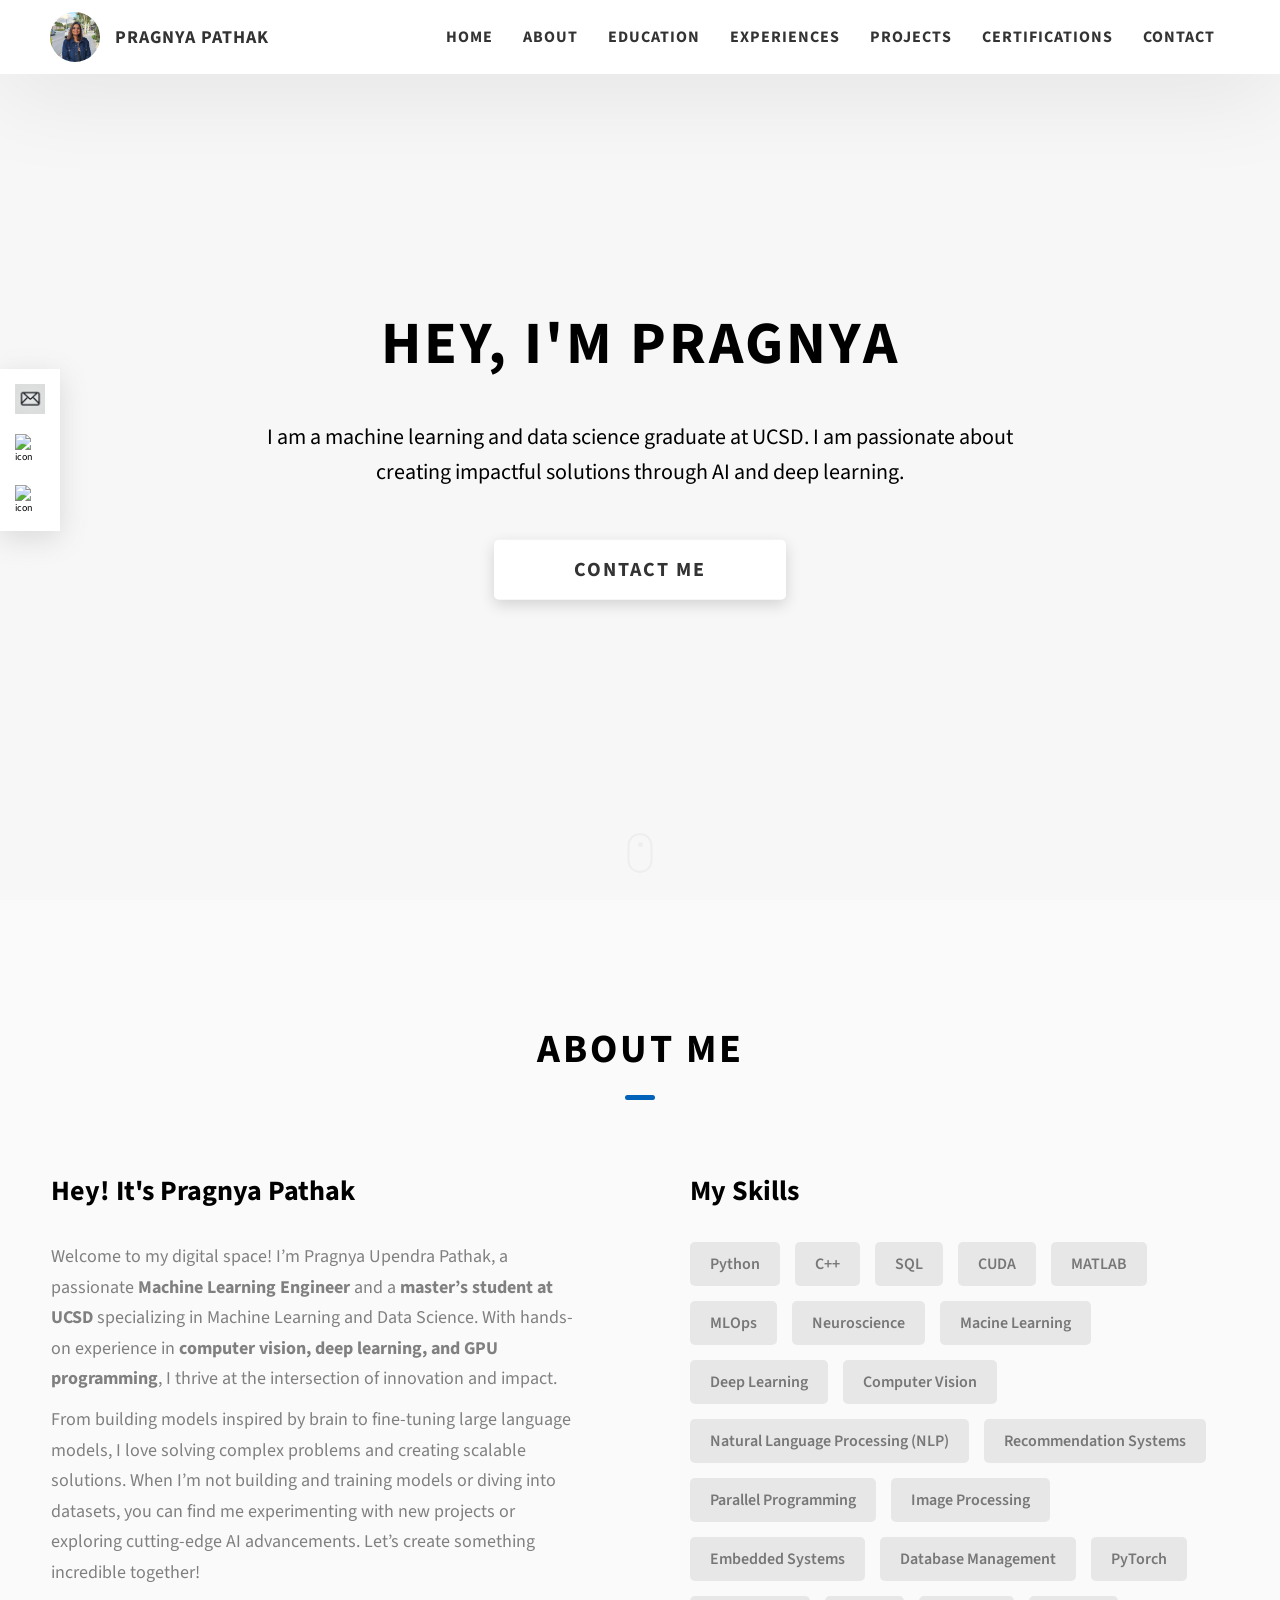
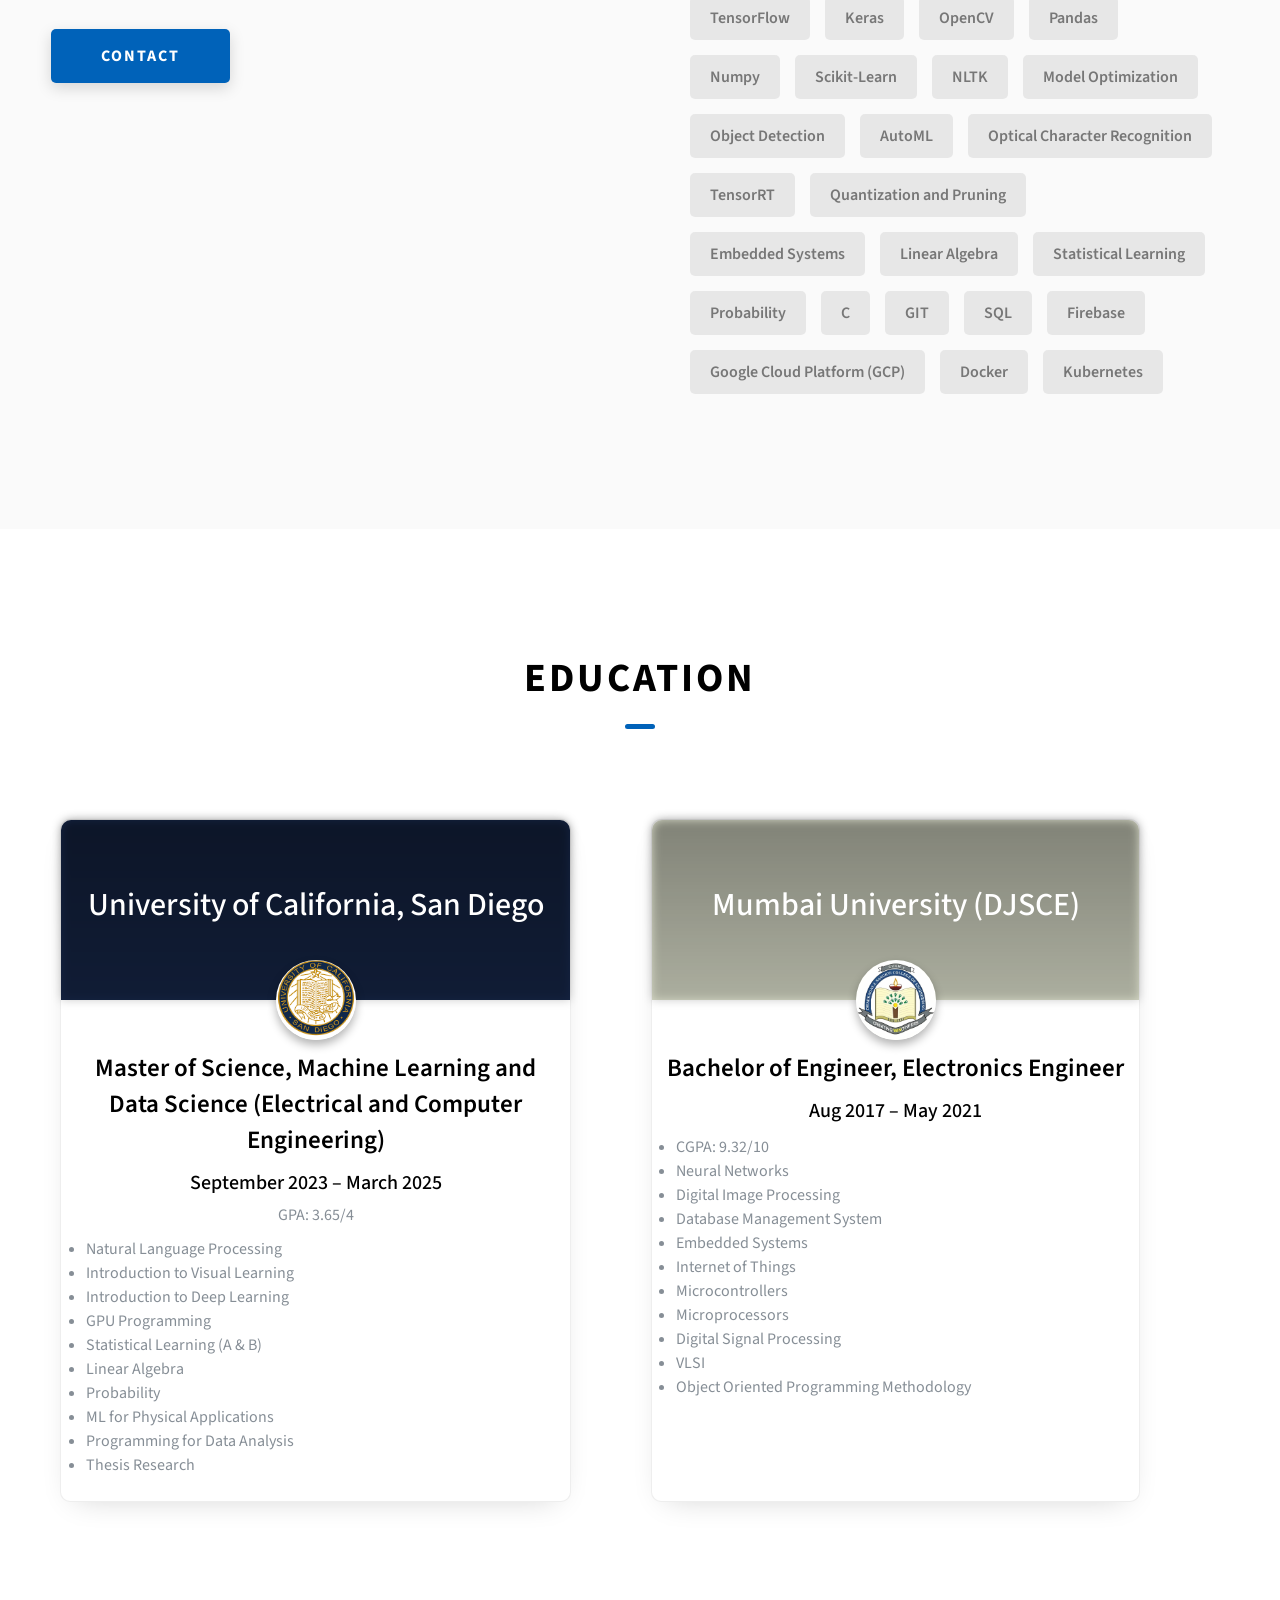
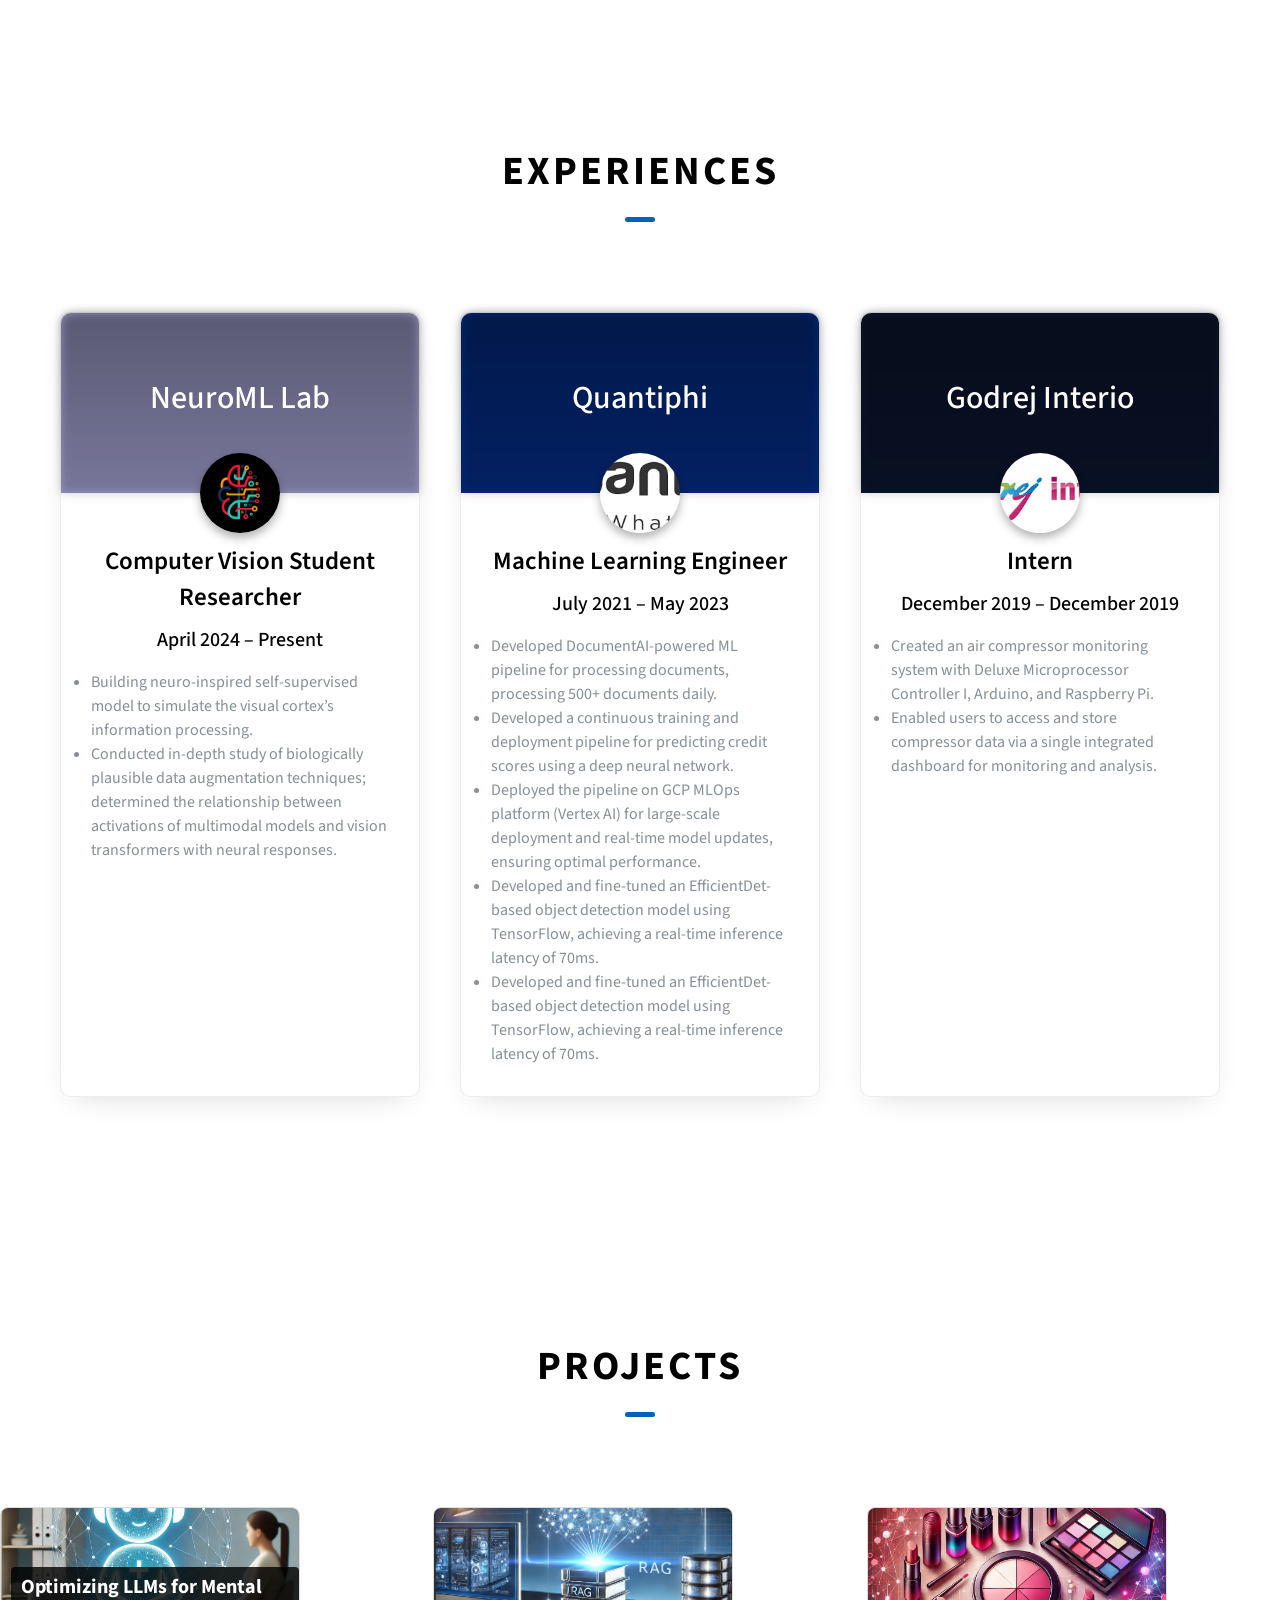
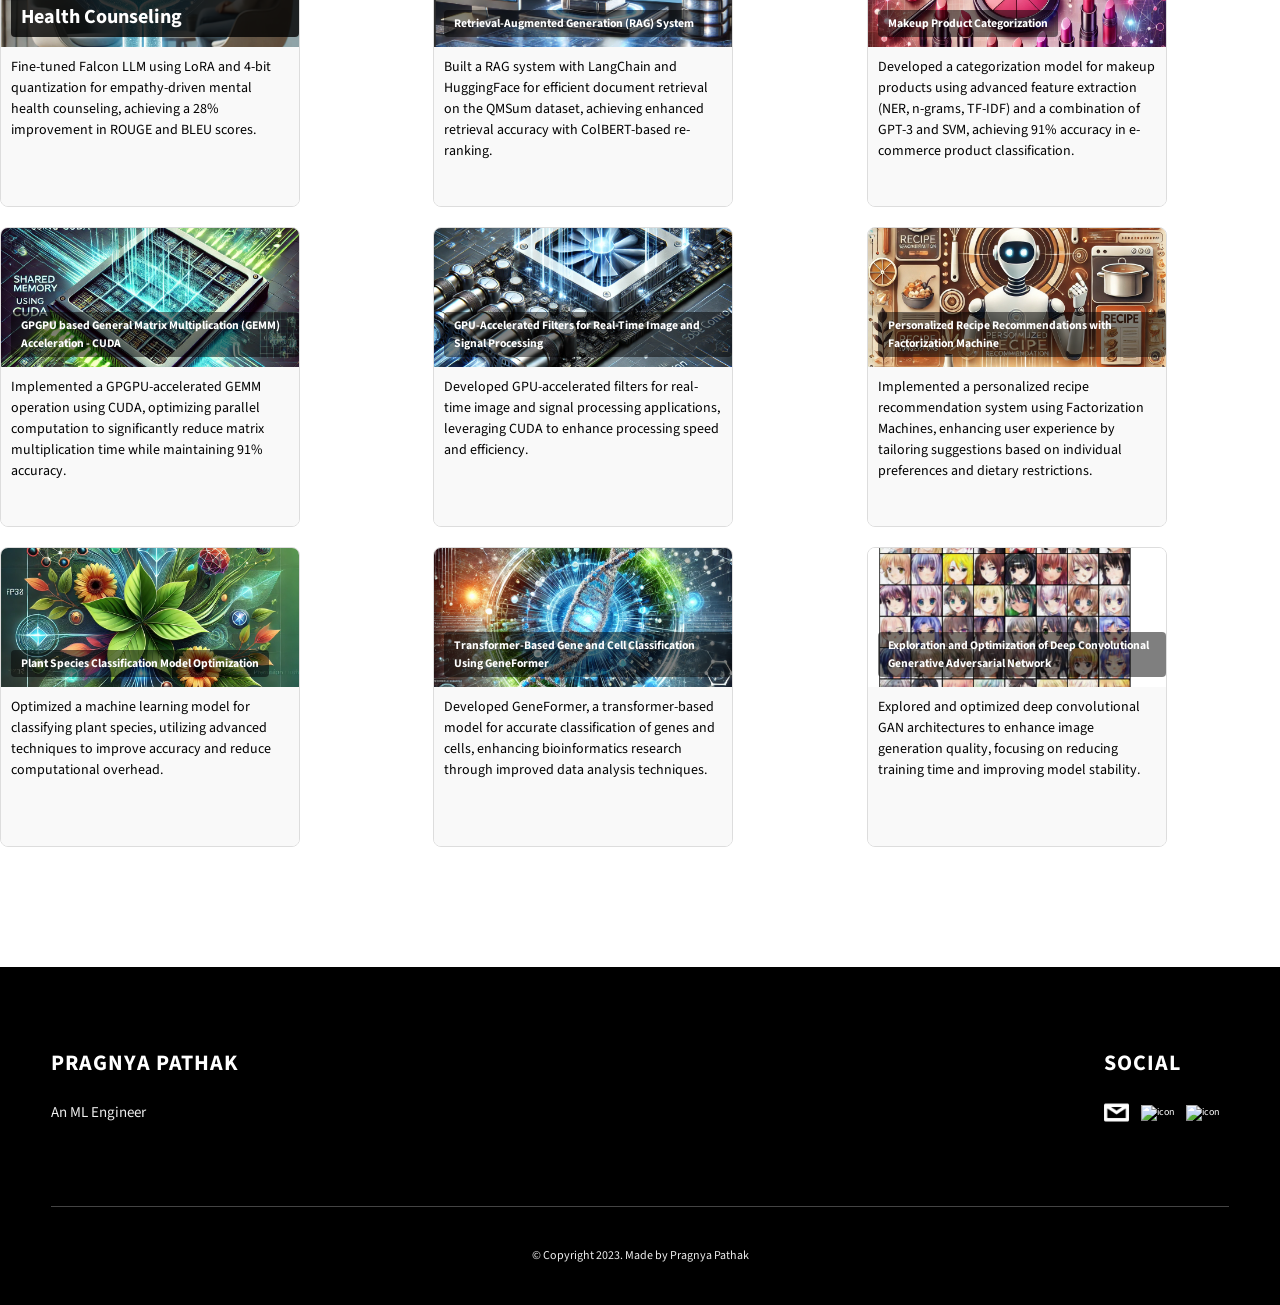
==== index.html @ bf25fbd7 "Update index.html" ====
<!DOCTYPE html>
<html lang="en">
  <head>
    <meta charset="UTF-8" />
    <meta name="viewport" content="width=device-width, initial-scale=1.0" />
    <meta http-equiv="X-UA-Compatible" content="ie=edge" />
    <title>Pragnya</title>
    <meta name="description" content="Pragnya Pathak's Portfolio" />

    <link rel="stylesheet" href="style.css" />

    <link rel="preconnect" href="https://fonts.googleapis.com" />
    <link rel="preconnect" href="https://fonts.gstatic.com" crossorigin />
    <link
      href="https://fonts.googleapis.com/css2?family=Source+Sans+Pro:wght@400;600;700;900&display=swap"
      rel="stylesheet"
    />
    <script src='https://kit.fontawesome.com/a076d05399.js' crossorigin='anonymous'></script>
  </head>
  <body>
    <header class="header">
      <div class="header__content">
        <div class="header__logo-container">
          <div class="header__logo-img-cont">
            <img
              src="./images/pragnya_photo.jpg"
              alt="Pragnya Pathak Logo Image"
              class="header__logo-img"
            />
          </div>
          <span class="header__logo-sub">Pragnya Pathak</span>
        </div>
        <div class="header__main">
          <ul class="header__links">
            <li class="header__link-wrapper">
              <a href="./index.html" class="header__link"> Home </a>
            </li>
            <li class="header__link-wrapper">
              <a href="./index.html#about" class="header__link">About </a>
            </li>
            <li class="header__link-wrapper">
              <a href="./index.html#education" class="header__link">Education </a>
            </li>
            <li class="header__link-wrapper">
              <a href="./index.html#experiences" class="header__link">Experiences </a>
            </li>
            <li class="header__link-wrapper">
              <a href="./index.html#projects" class="header__link">
                Projects
              </a>
            </li>
<!--             <li class="header__link-wrapper">
              <a href="./index.html#blogs" class="header__link">
                Blogs
              </a>
            </li> -->
            <li class="header__link-wrapper">
              <a href="./index.html#certifications" class="header__link">
                Certifications
              </a>
            </li>
            <li class="header__link-wrapper">
              <a href="./index.html#contact" class="header__link"> Contact </a>
            </li>
          </ul>
          <div class="header__main-ham-menu-cont">
            <img
              src="./assets/svg/ham-menu.svg"
              alt="hamburger menu"
              class="header__main-ham-menu"
            />
            <img
              src="./assets/svg/ham-menu-close.svg"
              alt="hamburger menu close"
              class="header__main-ham-menu-close d-none"
            />
          </div>
        </div>
      </div>
      <div class="header__sm-menu">
        <div class="header__sm-menu-content">
          <ul class="header__sm-menu-links">
            <li class="header__sm-menu-link">
              <a href="./index.html"> Home </a>
            </li>

            <li class="header__sm-menu-link">
              <a href="./index.html#about"> About </a>
            </li>

            <li class="header__sm-menu-link">
              <a href="./index.html#education"> Education </a>
            </li>

            <li class="header__sm-menu-link">
              <a href="./index.html#experiences"> Experiences </a>
            </li>

            <li class="header__sm-menu-link">
              <a href="./index.html#projects"> Projects </a>
            </li>

            <li class="header__sm-menu-link">
              <a href="./index.html#certifications"> Certifications </a>
            </li>

            <li class="header__sm-menu-link">
              <a href="./index.html#contact"> Contact </a>
            </li>
          </ul>
        </div>
      </div>
    </header>
    <section class="home-hero">
      <div class="home-hero__content">
        <h1 class="heading-primary">Hey, I'm Pragnya</h1>
        <div class="home-hero__info">
          <p class="text-primary">
            I am a machine learning and data science graduate at UCSD. I am passionate about creating impactful solutions through AI and deep learning.
          </p>
        </div>
        <div class="home-hero__cta">
          <a href="./#contact" class="btn btn--bg">Contact me</a>
        </div>
      </div>
      <div class="home-hero__socials">
        <div class="home-hero__social">
          <a href="mailto:prpathak@ucsd.edu" class="home-hero__social-icon-link" target="_blank">
            <img src="./images/email.png" alt="icon"
              class="home-hero__social-icon"/>
          </a>
        </div>
        <div class="home-hero__social">
          <a href="https://www.linkedin.com/in/PragnyaPathak/" class="home-hero__social-icon-link" target="_blank">
            <img
              src="https://d33wubrfki0l68.cloudfront.net/d8e6e1e636531e28274a1b8b6d947b817f6145bd/d42d3/assets/svg/linkedin-dark.svg"
              alt="icon"
              class="home-hero__social-icon"
            />
          </a>
        </div>
        <div class="home-hero__social">
          <a href="https://github.com/pathak-pragnya" class="home-hero__social-icon-link" target="_blank">
            <img
              src="https://d33wubrfki0l68.cloudfront.net/38469cf88d038b6ba3322c9fcb93a8f7167df4b9/cb0b9/assets/svg/github-dark.svg"
              alt="icon"
              class="home-hero__social-icon"
            />
          </a>
        </div>
        
      </div>
      <div class="home-hero__mouse-scroll-cont">
        <div class="mouse"></div>
      </div>
    </section>
    <section id="about" class="about sec-pad">
      <div class="main-container">
        <h2 class="heading heading-sec heading-sec__mb-med">
          <span class="heading-sec__main">About Me</span>
          <span class="heading-sec__sub">
            
          </span>
        </h2>
        <div class="about__content">
          <div class="about__content-main">
            <h3 class="about__content-title">Hey! It's
                <strong>Pragnya Pathak</strong></h3>
            <div class="about__content-details">
              <p class="about__content-details-para">
                Welcome to my digital space! I’m Pragnya Upendra Pathak, a passionate <strong> Machine Learning Engineer </strong>and a <strong>master’s student at UCSD</strong> specializing in Machine Learning and Data Science. With hands-on experience in <strong>computer vision, deep learning, and GPU programming</strong>, I thrive at the intersection of innovation and impact.
                </p>
              <p class="about__content-details-para">
                From building models inspired by brain to fine-tuning large language models, I love solving complex problems and creating scalable solutions. When I’m not building and training models or diving into datasets, you can find me experimenting with new projects or exploring cutting-edge AI advancements. Let’s create something incredible together!
              </p>
            </div>
            <a href="mailto:prpathak@ucsd.edu" class="btn btn--med btn--theme dynamicBgClr"
              >Contact</a
            >
          </div>
          <div class="about__content-skills">
            <h3 class="about__content-title">My Skills</h3>
            <div class="skills">
              <div class="skills__skill">Python</div>
              <div class="skills__skill">C++</div>
              <div class="skills__skill">SQL</div>
              <div class="skills__skill">CUDA</div>
              <div class="skills__skill">MATLAB</div>
              <div class="skills__skill">MLOps</div>
              <div class="skills__skill">Neuroscience</div>
              <div class="skills__skill">Macine Learning</div>
              <div class="skills__skill">Deep Learning</div>
              <div class="skills__skill">Computer Vision</div>
              <div class="skills__skill">Natural Language Processing (NLP)</div>
              <div class="skills__skill">Recommendation Systems</div>
              <div class="skills__skill">Parallel Programming</div>
              <div class="skills__skill">Image Processing</div>
              <div class="skills__skill">Embedded Systems</div>
              <div class="skills__skill">Database Management</div>
              <div class="skills__skill">PyTorch</div>
              <div class="skills__skill">TensorFlow</div>
              <div class="skills__skill">Keras</div>
              <div class="skills__skill">OpenCV</div>
              <div class="skills__skill">Pandas</div>
              <div class="skills__skill">Numpy</div>
              <div class="skills__skill">Scikit-Learn</div>
              <div class="skills__skill">NLTK</div>
              <div class="skills__skill">Model Optimization</div>
              <div class="skills__skill">Object Detection</div>
              <div class="skills__skill">AutoML</div>
              <div class="skills__skill">Optical Character Recognition</div>
              <div class="skills__skill">TensorRT</div>
              <div class="skills__skill">Quantization and Pruning</div>
              <div class="skills__skill">Embedded Systems</div>
              <div class="skills__skill">Linear Algebra</div>
              <div class="skills__skill">Statistical Learning</div>
              <div class="skills__skill">Probability</div>
              <div class="skills__skill">C</div>
              <div class="skills__skill">GIT</div>
              <div class="skills__skill">SQL</div>
              <div class="skills__skill">Firebase</div>
              <div class="skills__skill">Google Cloud Platform (GCP)</div>
              <div class="skills__skill">Docker</div>
              <div class="skills__skill">Kubernetes</div>
            </div>
          </div>
        </div>
      </div>
    </section>


    <section id="education" class="projects sec-pad">
      <h2 class="heading heading-sec heading-sec__mb-bg">
        <span class="heading-sec__main">Education</span>
      </h2>
      <div class="education-cards-div">
        <div class="experience-card">
          <div class="experience-banner" style="background: rgb(21, 36, 67);">
            <div class="experience-blurred_div">

            </div>
            <div class="experience-div-company">
              <h5 class="experience-text-company">University of California, San Diego</h5>
            </div>
            <img crossorigin="anonymous" class="experience-roundedimg" src="./images/ucsd_logo.png" alt="UCSD">
          </div>
          <div class="experience-text-details">
            <h5 class="experience-text-role">Master of Science, Machine Learning and Data Science (Electrical and Computer Engineering)</h5>
            <h5 class="experience-text-date">September 2023 – March 2025</h5>
            <p class="subTitle experience-text-desc">GPA: 3.65/4</p>
            <ul style="margin: 2%;" style="list-style-type: disc;">
              <li style="list-style-type: disc;" class="subTitle">Natural Language Processing</li>
              <li style="list-style-type: disc;" class="subTitle">Introduction to Visual Learning</li>
              <li style="list-style-type: disc;" class="subTitle">Introduction to Deep Learning</li>
              <li style="list-style-type: disc;" class="subTitle">GPU Programming</li>
              <li style="list-style-type: disc;" class="subTitle">Statistical Learning (A & B)</li>
              <li style="list-style-type: disc;" class="subTitle">Linear Algebra</li>
              <li style="list-style-type: disc;" class="subTitle">Probability</li>
              <li style="list-style-type: disc;" class="subTitle">ML for Physical Applications</li>
              <li style="list-style-type: disc;" class="subTitle">Programming for Data Analysis</li>
              <li style="list-style-type: disc;" class="subTitle">Thesis Research</li>
            </ul>
          </div>
        </div>

        <div class="experience-card">
          <div class="experience-banner" style="background: rgb(215, 218, 199);">
            <div class="experience-blurred_div">

            </div>
            <div class="experience-div-company">
              <h5 class="experience-text-company">Mumbai University (DJSCE)</h5>
            </div>
            <img crossorigin="anonymous" class="experience-roundedimg" src="./images/DJSCE_Logo.png" alt="mu">
          </div>
          <div class="experience-text-details">
            <h5 class="experience-text-role">Bachelor of Engineer, Electronics Engineer</h5>
            <h5 class="experience-text-date">Aug 2017 – May 2021</h5>
            <p class="subTitle experience-text-desc"></p>
            <ul style="margin: 2%;" style="list-style-type: disc;">
              <li style="list-style-type: disc;" class="subTitle">CGPA: 9.32/10</li>
               <li style="list-style-type: disc;" class="subTitle">Neural Networks</li>
               <li style="list-style-type: disc;" class="subTitle">Digital Image Processing</li>
               <li style="list-style-type: disc;" class="subTitle">Database Management System</li>
               <li style="list-style-type: disc;" class="subTitle">Embedded Systems</li>
               <li style="list-style-type: disc;" class="subTitle">Internet of Things</li>
               <li style="list-style-type: disc;" class="subTitle">Microcontrollers</li>
               <li style="list-style-type: disc;" class="subTitle">Microprocessors</li>
               <li style="list-style-type: disc;" class="subTitle">Digital Signal Processing</li>
               <li style="list-style-type: disc;" class="subTitle">VLSI</li>
               <li style="list-style-type: disc;" class="subTitle">Object Oriented Programming Methodology</li>
            </ul>
          </div>
        </div>
      </div>
    </section>

    <section id="experiences" class="projects sec-pad">
      <h2 class="heading heading-sec heading-sec__mb-bg">
        <span class="heading-sec__main">Experiences</span>
      </h2>
      <div class="experience-cards-div">

        <div class="experience-card">
          <div class="experience-banner" style="background: rgb(150, 149, 193);">
            <div class="experience-blurred_div">

            </div>
            <div class="experience-div-company">
              <h5 class="experience-text-company">NeuroML Lab</h5>
            </div>
            <img crossorigin="anonymous" class="experience-roundedimg" src="./images/neurml_lab.png" alt="NeuroML Lab">
          </div>
          <div class="experience-text-details">
            <h5 class="experience-text-role">Computer Vision Student Researcher</h5>
            <h5 class="experience-text-date">April 2024 – Present</h5>
            <p class="subTitle experience-text-desc"></p>
            <ul style="margin: 1.5rem;">
              <li style="list-style-type: disc;" class="subTitle">Building neuro-inspired self-supervised model to simulate the visual cortex’s information processing.</li>
              <li style="list-style-type: disc;" class="subTitle">Conducted in-depth study of biologically plausible data augmentation techniques; determined the relationship between
activations of multimodal models and vision transformers with neural responses.</li>
            </ul>
          </div>
        </div>


        <div class="experience-card">
          <div class="experience-banner" style="background: rgb(4, 41, 124);">
            <div class="experience-blurred_div">

            </div>
            <div class="experience-div-company">
              <h5 class="experience-text-company">Quantiphi</h5>
            </div>
            <img crossorigin="anonymous" class="experience-roundedimg" src="./images/quantiphi_logo.png" alt="Quantiphi">
          </div>
          <div class="experience-text-details">
            <h5 class="experience-text-role">Machine Learning Engineer</h5>
            <h5 class="experience-text-date">July 2021 – May 2023</h5>
            <p class="subTitle experience-text-desc"></p>
            <ul style="margin: 1.5rem;">
              <li style="list-style-type: disc;" class="subTitle">Developed DocumentAI-powered ML pipeline for processing documents, processing 500+ documents daily.</li>
              <li style="list-style-type: disc;" class="subTitle">Developed a continuous training and deployment pipeline for predicting credit scores using a deep neural network.</li>
              <li style="list-style-type: disc;" class="subTitle">Deployed the pipeline on GCP MLOps platform (Vertex AI) for large-scale deployment and real-time model updates, ensuring optimal performance.</li>
              <li style="list-style-type: disc;" class="subTitle">Developed and fine-tuned an EfficientDet-based object detection model using TensorFlow, achieving a real-time inference latency of 70ms.</li>
              <li style="list-style-type: disc;" class="subTitle">Developed and fine-tuned an EfficientDet-based object detection model using TensorFlow, achieving a real-time inference latency of 70ms.</li>
            </ul>
          </div>
        </div>
        
        <div class="experience-card">
          <div class="experience-banner" style="background: rgb(11, 21, 45);">
            <div class="experience-blurred_div"></div>
            <div class="experience-div-company">
              <h5 class="experience-text-company">Godrej Interio</h5>
            </div>
            <img crossorigin="anonymous" class="experience-roundedimg" src="./images/godrej_interio_logo.jpeg" alt="Godrej Interio">
          </div>
          <div class="experience-text-details">
            <h5 class="experience-text-role">Intern</h5>
            <h5 class="experience-text-date">December 2019 – December 2019</h5>
            <p class="subTitle experience-text-desc"></p>
            <ul style="margin: 1.5rem;">
              <li style="list-style-type: disc;" class="subTitle">
                Created an air compressor monitoring system with Deluxe Microprocessor Controller I, Arduino, and Raspberry Pi.  
              </li>
              <li style="list-style-type: disc;" class="subTitle">
                Enabled users to access and store compressor data via a single integrated dashboard for monitoring and analysis.  
              </li>
            </ul>
          </div>
        </div>

      </div>
    </section>

<section id="projects" class="projects sec-pad">
  <h2 class="heading heading-sec heading-sec__mb-bg">
    <span class="heading-sec__main">Projects</span>
  </h2>
  <div class="project-cards-container" style="display: grid; grid-template-columns: repeat(3, 1fr); gap: 20px;">
    
    <!-- Project 1 -->
    <div class="project-card-container" style="perspective: 1000px; width: 300px;">
      <div class="project-card" style="height: 300px; transform-style: preserve-3d; transition: transform 0.6s; position: relative;">
        <!-- Front Side -->
        <div class="project-card-front" style="position: absolute; width: 100%; height: 100%; backface-visibility: hidden; display: flex; flex-direction: column; border: 1px solid #ddd; border-radius: 8px; overflow: hidden;">
          <div class="project-banner" style="position: relative; flex: 1; background: url('./images/projects/mental-health-llm.webp') no-repeat center center/cover;">
            <h3 style="position: absolute; bottom: 10px; left: 10px; color: white; background: rgba(0, 0, 0, 0.8); padding: 5px 10px; border-radius: 4px; font-size: 20px;">
              Optimizing LLMs for Mental Health Counseling
            </h3>
          </div>
          <div class="project-details" style="padding: 10px; flex: 1; background: #f9f9f9; font-size: 14px;">
            <p>Fine-tuned Falcon LLM using LoRA and 4-bit quantization for empathy-driven mental health counseling, achieving a 28% improvement in ROUGE and BLEU scores.</p>
          </div>
        </div>
        <!-- Back Side -->
        <div class="project-card-back" style="position: absolute; width: 100%; height: 100%; backface-visibility: hidden; display: flex; flex-direction: column; border: 1px solid #ddd; border-radius: 8px; background: #f9f9f9; transform: rotateY(180deg); padding: 10px;">
          <h4 style="font-size: 16px; margin-bottom: 10px;">Skills:</h4>
          <div style="display: flex; flex-wrap: wrap; gap: 10px;">
            <span style="background: #e0e0e0; padding: 10px 15px; border-radius: 5px; font-size: 12px;">Python</span>
            <span style="background: #e0e0e0; padding: 10px 15px; border-radius: 5px; font-size: 12px;">Large Language Models</span>
            <span style="background: #e0e0e0; padding: 10px 15px; border-radius: 5px; font-size: 12px;">HuggingFace Transformers</span>
            <span style="background: #e0e0e0; padding: 10px 15px; border-radius: 5px; font-size: 12px;">LoRA</span>
            <span style="background: #e0e0e0; padding: 10px 15px; border-radius: 5px; font-size: 12px;">Quantization</span>
            <span style="background: #e0e0e0; padding: 10px 15px; border-radius: 5px; font-size: 12px;">Prompt Engineering</span>
            <span style="background: #e0e0e0; padding: 10px 15px; border-radius: 5px; font-size: 12px;">ROUGE</span>
            <span style="background: #e0e0e0; padding: 10px 15px; border-radius: 5px; font-size: 12px;">BLEU</span>
            <span style="background: #e0e0e0; padding: 10px 15px; border-radius: 5px; font-size: 12px;">PyTorch</span>
          </div>
        </div>
      </div>
    </div>
    
    <!-- Project 2 -->
    <div class="project-card-container" style="perspective: 1000px; width: 300px;">
      <div class="project-card" style="height: 300px; transform-style: preserve-3d; transition: transform 0.6s; position: relative;">
        <!-- Front Side -->
        <div class="project-card-front" style="position: absolute; width: 100%; height: 100%; backface-visibility: hidden; display: flex; flex-direction: column; border: 1px solid #ddd; border-radius: 8px; overflow: hidden;">
          <div class="project-banner" style="position: relative; flex: 1; background: url('./images/projects/rag.png') no-repeat center center/cover;">
            <h3 style="position: absolute; bottom: 10px; left: 10px; color: white; background: rgba(0, 0, 0, 0.5); padding: 5px 10px; border-radius: 4px;">
              Retrieval-Augmented Generation (RAG) System
            </h3>
          </div>
          <div class="project-details" style="padding: 10px; flex: 1; background: #f9f9f9; font-size: 14px;">
            <p>Built a RAG system with LangChain and HuggingFace for efficient document retrieval on the QMSum dataset, achieving enhanced retrieval accuracy with ColBERT-based re-ranking.</p>
          </div>
        </div>
        <!-- Back Side -->
        <div class="project-card-back" style="position: absolute; width: 100%; height: 100%; backface-visibility: hidden; display: flex; flex-direction: column; border: 1px solid #ddd; border-radius: 8px; background: #f9f9f9; transform: rotateY(180deg); padding: 10px;">
          <h4 style="font-size: 16px; margin-bottom: 10px;">Skills:</h4>
          <div style="display: flex; flex-wrap: wrap; gap: 10px;">
            <span style="background: #e0e0e0; padding: 10px 15px; border-radius: 5px; font-size: 12px;">Python</span>
            <span style="background: #e0e0e0; padding: 10px 15px; border-radius: 5px; font-size: 12px;">LangChain</span>
            <span style="background: #e0e0e0; padding: 10px 15px; border-radius: 5px; font-size: 12px;">HuggingFace Transformers</span>
            <span style="background: #e0e0e0; padding: 10px 15px; border-radius: 5px; font-size: 12px;">ColBERT</span>
            <span style="background: #e0e0e0; padding: 10px 15px; border-radius: 5px; font-size: 12px;">Document Retrieval</span>
            <span style="background: #e0e0e0; padding: 10px 15px; border-radius: 5px; font-size: 12px;">Re-ranking</span>
          </div>
        </div>
      </div>
    </div>
    
    <!-- Project 3 -->
    <div class="project-card-container" style="perspective: 1000px; width: 300px;">
      <div class="project-card" style="height: 300px; transform-style: preserve-3d; transition: transform 0.6s; position: relative;">
        <!-- Front Side -->
        <div class="project-card-front" style="position: absolute; width: 100%; height: 100%; backface-visibility: hidden; display: flex; flex-direction: column; border: 1px solid #ddd; border-radius: 8px; overflow: hidden;">
          <div class="project-banner" style="position: relative; flex: 1; background: url('./images/projects/makeup.png') no-repeat center center/cover;">
            <h3 style="position: absolute; bottom: 10px; left: 10px; color: white; background: rgba(0, 0, 0, 0.5); padding: 5px 10px; border-radius: 4px;">
              Makeup Product Categorization
            </h3>
          </div>
          <div class="project-details" style="padding: 10px; flex: 1; background: #f9f9f9; font-size: 14px;">
            <p>Developed a categorization model for makeup products using advanced feature extraction (NER, n-grams, TF-IDF) and a combination of GPT-3 and SVM, achieving 91% accuracy in e-commerce product classification.</p>
          </div>
        </div>
        <!-- Back Side -->
        <div class="project-card-back" style="position: absolute; width: 100%; height: 100%; backface-visibility: hidden; display: flex; flex-direction: column; border: 1px solid #ddd; border-radius: 8px; background: #f9f9f9; transform: rotateY(180deg); padding: 10px;">
          <h4 style="font-size: 16px; margin-bottom: 10px;">Skills:</h4>
          <div style="display: flex; flex-wrap: wrap; gap: 10px;">
            <span style="background: #e0e0e0; padding: 10px 15px; border-radius: 5px; font-size: 12px;">Python</span>
            <span style="background: #e0e0e0; padding: 10px 15px; border-radius: 5px; font-size: 12px;">NER</span>
            <span style="background: #e0e0e0; padding: 10px 15px; border-radius: 5px; font-size: 12px;">n-grams</span>
            <span style="background: #e0e0e0; padding: 10px 15px; border-radius: 5px; font-size: 12px;">TF-IDF</span>
            <span style="background: #e0e0e0; padding: 10px 15px; border-radius: 5px; font-size: 12px;">GPT-3</span>
            <span style="background: #e0e0e0; padding: 10px 15px; border-radius: 5px; font-size: 12px;">SVM</span>
            <span style="background: #e0e0e0; padding: 10px 15px; border-radius: 5px; font-size: 12px;">E-commerce</span>
          </div>
        </div>
      </div>
    </div>
    
    <!-- Project 4 -->
    <div class="project-card-container" style="perspective: 1000px; width: 300px;">
      <div class="project-card" style="height: 300px; transform-style: preserve-3d; transition: transform 0.6s; position: relative;">
        <!-- Front Side -->
        <div class="project-card-front" style="position: absolute; width: 100%; height: 100%; backface-visibility: hidden; display: flex; flex-direction: column; border: 1px solid #ddd; border-radius: 8px; overflow: hidden;">
          <div class="project-banner" style="position: relative; flex: 1; background: url('./images/projects/gemm.png') no-repeat center center/cover;">
            <h3 style="position: absolute; bottom: 10px; left: 10px; color: white; background: rgba(0, 0, 0, 0.5); padding: 5px 10px; border-radius: 4px;">
              GPGPU based General Matrix Multiplication (GEMM) Acceleration - CUDA
            </h3>
          </div>
          <div class="project-details" style="padding: 10px; flex: 1; background: #f9f9f9; font-size: 14px;">
            <p>Implemented a GPGPU-accelerated GEMM operation using CUDA, optimizing parallel computation to significantly reduce matrix multiplication time while maintaining 91% accuracy.</p>
          </div>
        </div>
        <!-- Back Side -->
        <div class="project-card-back" style="position: absolute; width: 100%; height: 100%; backface-visibility: hidden; display: flex; flex-direction: column; border: 1px solid #ddd; border-radius: 8px; background: #f9f9f9; transform: rotateY(180deg); padding: 10px;">
          <h4 style="font-size: 16px; margin-bottom: 10px;">Skills:</h4>
          <div style="display: flex; flex-wrap: wrap; gap: 10px;">
            <span style="background: #e0e0e0; padding: 10px 15px; border-radius: 5px; font-size: 12px;">CUDA</span>
            <span style="background: #e0e0e0; padding: 10px 15px; border-radius: 5px; font-size: 12px;">GPGPU</span>
            <span style="background: #e0e0e0; padding: 10px 15px; border-radius: 5px; font-size: 12px;">C++</span>
            <span style="background: #e0e0e0; padding: 10px 15px; border-radius: 5px; font-size: 12px;">Matrix Multiplication</span>
            <span style="background: #e0e0e0; padding: 10px 15px; border-radius: 5px; font-size: 12px;">Parallel Computing</span>
            <span style="background: #e0e0e0; padding: 10px 15px; border-radius: 5px; font-size: 12px;">Optimization</span>
          </div>
        </div>
      </div>
    </div>
    
    <!-- Project 5 -->
    <div class="project-card-container" style="perspective: 1000px; width: 300px;">
      <div class="project-card" style="height: 300px; transform-style: preserve-3d; transition: transform 0.6s; position: relative;">
        <!-- Front Side -->
        <div class="project-card-front" style="position: absolute; width: 100%; height: 100%; backface-visibility: hidden; display: flex; flex-direction: column; border: 1px solid #ddd; border-radius: 8px; overflow: hidden;">
          <div class="project-banner" style="position: relative; flex: 1; background: url('./images/projects/ip.png') no-repeat center center/cover;">
            <h3 style="position: absolute; bottom: 10px; left: 10px; color: white; background: rgba(0, 0, 0, 0.5); padding: 5px 10px; border-radius: 4px;">
              GPU-Accelerated Filters for Real-Time Image and Signal Processing
            </h3>
          </div>
          <div class="project-details" style="padding: 10px; flex: 1; background: #f9f9f9; font-size: 14px;">
            <p>Developed GPU-accelerated filters for real-time image and signal processing applications, leveraging CUDA to enhance processing speed and efficiency.</p>
          </div>
        </div>
        <!-- Back Side -->
        <div class="project-card-back" style="position: absolute; width: 100%; height: 100%; backface-visibility: hidden; display: flex; flex-direction: column; border: 1px solid #ddd; border-radius: 8px; background: #f9f9f9; transform: rotateY(180deg); padding: 10px;">
          <h4 style="font-size: 16px; margin-bottom: 10px;">Skills:</h4>
          <div style="display: flex; flex-wrap: wrap; gap: 10px;">
            <span style="background: #e0e0e0; padding: 10px 15px; border-radius: 5px; font-size: 12px;">GPU Programming</span>
            <span style="background: #e0e0e0; padding: 10px 15px; border-radius: 5px; font-size: 12px;">CUDA</span>
            <span style="background: #e0e0e0; padding: 10px 15px; border-radius: 5px; font-size: 12px;">Image Processing</span>
            <span style="background: #e0e0e0; padding: 10px 15px; border-radius: 5px; font-size: 12px;">Signal Processing</span>
            <span style="background: #e0e0e0; padding: 10px 15px; border-radius: 5px; font-size: 12px;">Real-Time Systems</span>
            <span style="background: #e0e0e0; padding: 10px 15px; border-radius: 5px; font-size: 12px;">C++</span>
          </div>
        </div>
      </div>
    </div>
    
    <!-- Project 6 -->
    <div class="project-card-container" style="perspective: 1000px; width: 300px;">
      <div class="project-card" style="height: 300px; transform-style: preserve-3d; transition: transform 0.6s; position: relative;">
        <!-- Front Side -->
        <div class="project-card-front" style="position: absolute; width: 100%; height: 100%; backface-visibility: hidden; display: flex; flex-direction: column; border: 1px solid #ddd; border-radius: 8px; overflow: hidden;">
          <div class="project-banner" style="position: relative; flex: 1; background: url('./images/projects/recipe.webp') no-repeat center center/cover;">
            <h3 style="position: absolute; bottom: 10px; left: 10px; color: white; background: rgba(0, 0, 0, 0.5); padding: 5px 10px; border-radius: 4px;">
              Personalized Recipe Recommendations with Factorization Machine
            </h3>
          </div>
          <div class="project-details" style="padding: 10px; flex: 1; background: #f9f9f9; font-size: 14px;">
            <p>Implemented a personalized recipe recommendation system using Factorization Machines, enhancing user experience by tailoring suggestions based on individual preferences and dietary restrictions.</p>
          </div>
        </div>
        <!-- Back Side -->
        <div class="project-card-back" style="position: absolute; width: 100%; height: 100%; backface-visibility: hidden; display: flex; flex-direction: column; border: 1px solid #ddd; border-radius: 8px; background: #f9f9f9; transform: rotateY(180deg); padding: 10px;">
          <h4 style="font-size: 16px; margin-bottom: 10px;">Skills:</h4>
          <div style="display: flex; flex-wrap: wrap; gap: 10px;">
            <span style="background: #e0e0e0; padding: 10px 15px; border-radius: 5px; font-size: 12px;">Python</span>
            <span style="background: #e0e0e0; padding: 10px 15px; border-radius: 5px; font-size: 12px;">Factorization Machines</span>
            <span style="background: #e0e0e0; padding: 10px 15px; border-radius: 5px; font-size: 12px;">Recommendation Systems</span>
            <span style="background: #e0e0e0; padding: 10px 15px; border-radius: 5px; font-size: 12px;">Machine Learning</span>
            <span style="background: #e0e0e0; padding: 10px 15px; border-radius: 5px; font-size: 12px;">Personalization</span>
          </div>
        </div>
      </div>
    </div>
    
    <!-- Project 7 -->
    <div class="project-card-container" style="perspective: 1000px; width: 300px;">
      <div class="project-card" style="height: 300px; transform-style: preserve-3d; transition: transform 0.6s; position: relative;">
        <!-- Front Side -->
        <div class="project-card-front" style="position: absolute; width: 100%; height: 100%; backface-visibility: hidden; display: flex; flex-direction: column; border: 1px solid #ddd; border-radius: 8px; overflow: hidden;">
          <div class="project-banner" style="position: relative; flex: 1; background: url('./images/projects/plant.webp') no-repeat center center/cover;">
            <h3 style="position: absolute; bottom: 10px; left: 10px; color: white; background: rgba(0, 0, 0, 0.5); padding: 5px 10px; border-radius: 4px;">
              Plant Species Classification Model Optimization
            </h3>
          </div>
          <div class="project-details" style="padding: 10px; flex: 1; background: #f9f9f9; font-size: 14px;">
            <p>Optimized a machine learning model for classifying plant species, utilizing advanced techniques to improve accuracy and reduce computational overhead.</p>
          </div>
        </div>
        <!-- Back Side -->
        <div class="project-card-back" style="position: absolute; width: 100%; height: 100%; backface-visibility: hidden; display: flex; flex-direction: column; border: 1px solid #ddd; border-radius: 8px; background: #f9f9f9; transform: rotateY(180deg); padding: 10px;">
          <h4 style="font-size: 16px; margin-bottom: 10px;">Skills:</h4>
          <div style="display: flex; flex-wrap: wrap; gap: 10px;">
            <span style="background: #e0e0e0; padding: 10px 15px; border-radius: 5px; font-size: 12px;">Python</span>
            <span style="background: #e0e0e0; padding: 10px 15px; border-radius: 5px; font-size: 12px;">Machine Learning</span>
            <span style="background: #e0e0e0; padding: 10px 15px; border-radius: 5px; font-size: 12px;">Deep Learning</span>
            <span style="background: #e0e0e0; padding: 10px 15px; border-radius: 5px; font-size: 12px;">Computer Vision</span>
            <span style="background: #e0e0e0; padding: 10px 15px; border-radius: 5px; font-size: 12px;">Model Optimization</span>
            <span style="background: #e0e0e0; padding: 10px 15px; border-radius: 5px; font-size: 12px;">PyTorch</span>
          </div>
        </div>
      </div>
    </div>
    
    <!-- Project 8 -->
    <div class="project-card-container" style="perspective: 1000px; width: 300px;">
      <div class="project-card" style="height: 300px; transform-style: preserve-3d; transition: transform 0.6s; position: relative;">
        <!-- Front Side -->
        <div class="project-card-front" style="position: absolute; width: 100%; height: 100%; backface-visibility: hidden; display: flex; flex-direction: column; border: 1px solid #ddd; border-radius: 8px; overflow: hidden;">
          <div class="project-banner" style="position: relative; flex: 1; background: url('./images/projects/geneformer.png') no-repeat center center/cover;">
            <h3 style="position: absolute; bottom: 10px; left: 10px; color: white; background: rgba(0, 0, 0, 0.5); padding: 5px 10px; border-radius: 4px;">
              Transformer-Based Gene and Cell Classification Using GeneFormer
            </h3>
          </div>
          <div class="project-details" style="padding: 10px; flex: 1; background: #f9f9f9; font-size: 14px;">
            <p>Developed GeneFormer, a transformer-based model for accurate classification of genes and cells, enhancing bioinformatics research through improved data analysis techniques.</p>
          </div>
        </div>
        <!-- Back Side -->
        <div class="project-card-back" style="position: absolute; width: 100%; height: 100%; backface-visibility: hidden; display: flex; flex-direction: column; border: 1px solid #ddd; border-radius: 8px; background: #f9f9f9; transform: rotateY(180deg); padding: 10px;">
          <h4 style="font-size: 16px; margin-bottom: 10px;">Skills:</h4>
          <div style="display: flex; flex-wrap: wrap; gap: 10px;">
            <span style="background: #e0e0e0; padding: 10px 15px; border-radius: 5px; font-size: 12px;">Python</span>
            <span style="background: #e0e0e0; padding: 10px 15px; border-radius: 5px; font-size: 12px;">Transformers</span>
            <span style="background: #e0e0e0; padding: 10px 15px; border-radius: 5px; font-size: 12px;">Gene Classification</span>
            <span style="background: #e0e0e0; padding: 10px 15px; border-radius: 5px; font-size: 12px;">Cell Classification</span>
            <span style="background: #e0e0e0; padding: 10px 15px; border-radius: 5px; font-size: 12px;">Bioinformatics</span>
            <span style="background: #e0e0e0; padding: 10px 15px; border-radius: 5px; font-size: 12px;">GeneFormer</span>
          </div>
        </div>
      </div>
    </div>
    
    <!-- Project 9 -->
    <div class="project-card-container" style="perspective: 1000px; width: 300px;">
      <div class="project-card" style="height: 300px; transform-style: preserve-3d; transition: transform 0.6s; position: relative;">
        <!-- Front Side -->
        <div class="project-card-front" style="position: absolute; width: 100%; height: 100%; backface-visibility: hidden; display: flex; flex-direction: column; border: 1px solid #ddd; border-radius: 8px; overflow: hidden;">
          <div class="project-banner" style="position: relative; flex: 1; background: url('./images/amine.png') no-repeat center center/cover;">
            <h3 style="position: absolute; bottom: 10px; left: 10px; color: white; background: rgba(0, 0, 0, 0.5); padding: 5px 10px; border-radius: 4px;">
              Exploration and Optimization of Deep Convolutional Generative Adversarial Network
            </h3>
          </div>
          <div class="project-details" style="padding: 10px; flex: 1; background: #f9f9f9; font-size: 14px;">
            <p>Explored and optimized deep convolutional GAN architectures to enhance image generation quality, focusing on reducing training time and improving model stability.</p>
          </div>
        </div>
        <!-- Back Side -->
        <div class="project-card-back" style="position: absolute; width: 100%; height: 100%; backface-visibility: hidden; display: flex; flex-direction: column; border: 1px solid #ddd; border-radius: 8px; background: #f9f9f9; transform: rotateY(180deg); padding: 10px;">
          <h4 style="font-size: 16px; margin-bottom: 10px;">Skills:</h4>
          <div style="display: flex; flex-wrap: wrap; gap: 10px;">
            <span style="background: #e0e0e0; padding: 10px 15px; border-radius: 5px; font-size: 12px;">Python</span>
            <span style="background: #e0e0e0; padding: 10px 15px; border-radius: 5px; font-size: 12px;">Deep Learning</span>
            <span style="background: #e0e0e0; padding: 10px 15px; border-radius: 5px; font-size: 12px;">Generative Adversarial Networks</span>
            <span style="background: #e0e0e0; padding: 10px 15px; border-radius: 5px; font-size: 12px;">Convolutional Networks</span>
            <span style="background: #e0e0e0; padding: 10px 15px; border-radius: 5px; font-size: 12px;">Optimization</span>
            <span style="background: #e0e0e0; padding: 10px 15px; border-radius: 5px; font-size: 12px;">PyTorch</span>
          </div>
        </div>
      </div>
    </div>
    
  </div>
</section>

<script>
  // Add hover flip functionality to all project cards
  const projectCards = document.querySelectorAll('.project-card-container');
  
  projectCards.forEach(card => {
    card.addEventListener('mouseenter', () => {
      card.querySelector('.project-card').style.transform = 'rotateY(180deg)';
    });
    
    card.addEventListener('mouseleave', () => {
      card.querySelector('.project-card').style.transform = 'rotateY(0deg)';
    });
  });
</script>

<!--     <section id="certifications" class="projects sec-pad">
      <h2 class="heading heading-sec heading-sec__mb-bg">
        <span class="heading-sec__main">Certifications</span>
      </h2>

      <div class="achievement-cards-div">
        <div class="certificate-card">
          <a class="blog-card" target="_blank" href="https://www.credential.net/84910158-dec8-4a24-a6a8-e8a5fec3bdea">
            <div class="certificate-image-div">

              <div class="go-corner">
                <div class="go-arrow">→</div>
              </div>
              <img
                src="./assets/png/gcp.png"
                alt="gcp"
                class="card-image"
              ></img>
            </div>
            <div class="certificate-detail-div">
              <h5 class="card-title">
                Google Cloud | Associate Cloud Engineer
              </h5>
              <p class="card-subtitle">
                Completed Certification for Associate Cloud Engineer conducted by Google Cloud
              </p>
            </div>
          </a>
        </div>

        <div class="certificate-card">
          <a class="blog-card" target="_blank" href="https://drive.google.com/file/d/1x5lBxaAN00hSrIluMhvWgy5apZRdmkdV/view">
            <div class="certificate-image-div">
              <div class="go-corner">
                <div class="go-arrow">→</div>
              </div>
              <img
                src="./assets/png/riidl.png"
                alt="riidl.png"
                class="card-image"
              ></img>
            </div>
            <div class="certificate-detail-div">
              <h5 class="card-title">
                Big Data Analytics and Machine Learning
              </h5>
              <p class="card-subtitle">
                Successfully completed Big Data Analytics and Machine Learning Intensive 30 Day Workshop conducted by MIT FABLAB, notemybook and riidl
              </p>
            </div>
          </a>
        </div>

        <div class="certificate-card">
          <a class="blog-card" target="_blank" href="https://drive.google.com/file/d/1g8RaGspI1OeME5qTn0IpkF_0ncpjNY8S/view">
            <div class="certificate-image-div">
              <div class="go-corner">
                <div class="go-arrow">→</div>
              </div>
              <img
                src="./assets/png/ace.png"
                alt="ace"
                class="card-image"
              ></img>
            </div>
            <div class="certificate-detail-div">
              <h5 class="card-title">
                Rising Star - Ace of the Initiative award
              </h5>
              <p class="card-subtitle">
                Awarded the Rising Star - Ace of the Initiative award at Quantiphi Inc. for solving problem statements within very stringent timelines.
              </p>
            </div>
          </a>
        </div>
      </div>

    </section> -->
    <footer id="contact" class="main-footer">
      <div class="main-container">
        <div class="main-footer__upper">
          <div class="main-footer__row main-footer__row-1">
            <h2 class="heading heading-sm main-footer__heading-sm">
              <span>Social</span>
            </h2>
            <div class="main-footer__social-cont">
              <a target="_blank" rel="noreferrer" href="mailto:prpathak@ucsd.edu">
                <img
                  class="main-footer__icon"
                  src="[data-uri]"
                  alt="icon"
                />
              </a>
              <a target="_blank" rel="noreferrer" href="https://www.linkedin.com/in/PragnyaPathak/">
                <img
                  class="main-footer__icon"
                  src="https://www.citypng.com/public/uploads/preview/hd-white-square-outline-linkedin-in-icon-symbol-png-31623972553hxk4l9ziuw.png"
                  alt="icon"
                />
              </a>
              <a target="_blank" rel="noreferrer" href="https://github.com/pathak-pragnya">
                <img
                  class="main-footer__icon"
                  src="https://d33wubrfki0l68.cloudfront.net/5557d5a11584d7201a38ee1a95200f57a4cc0f88/15085/assets/png/github-ico.png"
                  alt="icon"
                />
              </a>
            </div>
          </div>
          <div class="main-footer__row main-footer__row-2">
            <h4 class="heading heading-sm text-lt">Pragnya Pathak</h4>
            <p class="main-footer__short-desc">
              An ML Engineer
            </p>
          </div>
        </div>
        <div class="main-footer__lower">
          &copy; Copyright 2023. Made by Pragnya Pathak
        </div>
      </div>
    </footer>
  </body>
</html>
---- style.css ----
/*
0 - 600px:      Phone
600 - 900px:    Tablet portrait
900 - 1200px:   Tablet landscape
[1200 - 1800] is where our normal styles apply
1800px + :      Big desktop
$breakpoint arguement choices:
- phone
- tab-port
- tab-land
- big-desktop

Inside media queries 1em is always 16px i.e 1em = 16px at every screen size only inside media queries
*/
*,
*::after,
*::before {
  margin: 0;
  padding: 0;
  box-sizing: inherit;
  font-family: inherit;
}

html {
  font-size: 62.5%;
  scroll-behavior: smooth;
}

@media only screen and (max-width: 75em) {
  html {
    font-size: 59%;
  }
}

@media only screen and (max-width: 56.25em) {
  html {
    font-size: 56%;
  }
}

@media only screen and (min-width: 112.5em) {
  html {
    font-size: 65%;
  }
}

body {
  box-sizing: border-box;
  position: relative;
  line-height: 1.5;
  font-family: sans-serif;
  overflow-x: hidden;
  overflow-y: scroll;
  font-family: 'Source Sans Pro', sans-serif;
}

a {
  text-decoration: none;
  color: inherit;
}

li {
  list-style: none;
}

input:focus,
button:focus,
a:focus,
textarea:focus {
  outline: none;
}

button {
  border: none;
  cursor: pointer;
}

textarea {
  resize: none;
}

.heading-primary {
  font-size: 6rem;
  text-transform: uppercase;
  letter-spacing: 3px;
  text-align: center;
}

@media only screen and (max-width: 37.5em) {
  .heading-primary {
    font-size: 4.5rem;
  }
}

.heading-sec__mb-bg {
  margin-bottom: 11rem;
}

@media only screen and (max-width: 56.25em) {
  .heading-sec__mb-bg {
    margin-bottom: 8rem;
  }
}

.heading-sec__mb-med {
  margin-bottom: 9rem;
}

@media only screen and (max-width: 56.25em) {
  .heading-sec__mb-med {
    margin-bottom: 8rem;
  }
}

.heading-sec__main {
  display: block;
  font-size: 4rem;
  text-transform: uppercase;
  letter-spacing: 1px;
  letter-spacing: 3px;
  text-align: center;
  margin-bottom: 3.5rem;
  position: relative;
}

.heading-sec__main--lt {
  color: #fff;
}

.heading-sec__main--lt::after {
  content: '';
  background: #fff !important;
}

.heading-sec__main::after {
  content: '';
  position: absolute;
  top: calc(100% + 1.5rem);
  height: 5px;
  width: 3rem;
  background: #0062b9;
  left: 50%;
  transform: translateX(-50%);
  border-radius: 5px;
}

@media only screen and (max-width: 37.5em) {
  .heading-sec__main::after {
    top: calc(100% + 1.2rem);
  }
}

.heading-sec__sub {
  display: block;
  text-align: center;
  color: #777;
  font-size: 2rem;
  font-weight: 500;
  max-width: 80rem;
  margin: auto;
  line-height: 1.6;
}

@media only screen and (max-width: 37.5em) {
  .heading-sec__sub {
    font-size: 1.8rem;
  }
}

.heading-sec__sub--lt {
  color: #eee;
}

.heading-sm {
  font-size: 2.2rem;
  text-transform: uppercase;
  letter-spacing: 1px;
}

.main-container {
  max-width: 120rem;
  margin: auto;
  width: 92%;
}

.btn {
  background: #fff;
  color: #333;
  text-transform: uppercase;
  letter-spacing: 2px;
  display: inline-block;
  font-weight: 700;
  border-radius: 5px;
  box-shadow: 0 5px 15px 0 rgba(0, 0, 0, 0.15);
  transition: transform .3s;
}

.btn:hover {
  transform: translateY(-3px);
}

.btn--bg {
  padding: 1.5rem 8rem;
  font-size: 2rem;
}

.btn--med {
  padding: 1.5rem 5rem;
  font-size: 1.6rem;
}

.btn--theme {
  background: #0062b9;
  color: #fff;
}

.btn--theme-inv {
  color: #0062b9;
  background: #fff;
  border: 2px solid #0062b9;
  box-shadow: none;
  padding: calc(1.5rem - 2px) calc(5rem - 2px);
}

.sec-pad {
  padding: 12rem 0;
}

@media only screen and (max-width: 56.25em) {
  .sec-pad {
    padding: 8rem 0;
  }
}

.text-primary {
  /* color: #fff; */
  font-size: 2.2rem;
  text-align: center;
  width: 100%;
  line-height: 1.6;
}

@media only screen and (max-width: 37.5em) {
  .text-primary {
    font-size: 2rem;
  }
}

.d-none {
  display: none;
}

.home-hero {
  /* color: #fff; */
  /* background: linear-gradient(to right, rgba(0, 98, 185, 0.8), rgba(0, 98, 185, 0.8)), url(../../assets/svg/common-bg.svg); */
  background: linear-gradient(to right, rgba(245, 245, 245, .8), rgba(245, 245, 245, .8)), url(../../assets/svg/common-bg.svg);
  background-position: center;
  height: 100vh;
  min-height: 80rem;
  max-height: 120rem;
  position: relative;
}

@media only screen and (max-width: 37.5em) {
  .home-hero {
    height: unset;
    min-height: unset;
  }
}

.home-hero__socials {
  position: absolute;
  top: 50%;
  background: #fff;
  transform: translateY(-50%);
  padding: 0.5rem;
  box-shadow: rgba(100,100,111,.2) 0 7px 29px 0;
}

@media only screen and (max-width: 56.25em) {
  .home-hero__socials {
    display: none;
  }
}

.home-hero__mouse-scroll-cont {
  position: absolute;
  bottom: 3%;
  left: 50%;
  transform: translateX(-50%);
}

@media only screen and (max-width: 37.5em) {
  .home-hero__mouse-scroll-cont {
    display: none;
  }
}

.home-hero__social {
  width: 5rem;
}

.home-hero__social-icon-link {
  width: 100%;
  display: block;
  padding: 1rem;
  transition: background .3s;
  border-radius: 5px;
}

.home-hero__social-icon-link:hover {
  background: rgba(255, 255, 255, 0.1);
}

.home-hero__social-icon-link--bd-none {
  border-bottom: 0;
}

/* .home-hero__social-icon {
  width: 100%;
} */

.home-hero__content {
  position: absolute;
  top: 50%;
  left: 50%;
  transform: translate(-50%, -50%);
  max-width: 90rem;
  width: 92%;
}

@media only screen and (max-width: 37.5em) {
  .home-hero__content {
    padding: 19rem 0 13rem 0;
    margin: auto;
    position: static;
    transform: translate(0, 0);
  }
}

.home-hero__info {
  margin: 3rem auto 0 auto;
  max-width: 80rem;
}

.home-hero__cta {
  margin-top: 5rem;
  text-align: center;
}

.about {
  background: #fafafa;
}

.about__content {
  display: grid;
  grid-template-columns: 1fr 1fr;
  grid-gap: 10rem;
}

@media only screen and (max-width: 56.25em) {
  .about__content {
    grid-template-columns: 1fr;
    grid-gap: 8rem;
  }
}

.about__content-title {
  font-weight: 700;
  font-size: 2.8rem;
  margin-bottom: 3rem;
}

@media only screen and (max-width: 37.5em) {
  .about__content-title {
    font-size: 2.4rem;
  }
}

.about__content-details-para {
  font-size: 1.8rem;
  color: grey;
  max-width: 60rem;
  line-height: 1.7;
  margin-bottom: 1rem;
}

.about__content-details-para--hl {
  font-weight: 700;
  margin: 0 3px;
}

.about__content-details-para:last-child {
  margin-bottom: 4rem;
}

.projects__row {
  display: grid;
  grid-template-columns: 1.5fr 1fr;
  grid-gap: 5rem;
  margin-bottom: 11rem;
}

@media only screen and (max-width: 56.25em) {
  .projects__row {
    grid-template-columns: 1fr;
    grid-gap: 2rem;
    margin-bottom: 8rem;
  }
}

@media only screen and (max-width: 56.25em) {
  .projects__row {
    text-align: center;
  }
}

.projects__row:last-child {
  margin-bottom: 0;
}

.projects__row-img-cont {
  overflow: hidden;
}

.projects__row-img {
  width: 100%;
  display: block;
  object-fit: cover;
}

.projects__row-content {
  padding: 2rem 0;
  display: flex;
  justify-content: center;
  flex-direction: column;
  align-items: flex-start;
}

@media only screen and (max-width: 56.25em) {
  .projects__row-content {
    align-items: center;
  }
}

.projects__row-content-title {
  font-weight: 700;
  font-size: 2.8rem;
  margin-bottom: 2rem;
}

@media only screen and (max-width: 37.5em) {
  .projects__row-content-title {
    font-size: 2.4rem;
  }
}

.projects__row-content-desc {
  font-size: 1.8rem;
  color: grey;
  max-width: 60rem;
  line-height: 1.7;
  margin-bottom: 3rem;
}

@media only screen and (max-width: 37.5em) {
  .projects__row-content-desc {
    font-size: 1.7rem;
  }
}

/* .main-blog-container {
  display: flex; 
  justify-content: space-between;
} */

.blog-main-div {
  display: flex;
  margin: 0 6rem;
}

.blog-text-div {
  display: grid;
    grid-template-columns: repeat(auto-fill,minmax(400px,1fr));
    grid-gap: 1rem;
    gap: 1rem 4rem;
    margin: 0 6rem;
}

.blog-main-div>* {
  flex: 1 1;
  /* margin-bottom: 30px; */
  /* margin: 0 0 0 6rem; */
}

.blog-container {
  border-radius: 10px;
  color: #333;
  background-color: #fff;
  box-shadow: 0 5px 15px 0 rgba(0, 0, 0, 0.15);
  cursor: pointer;
  /* height: 200px; */
  height: 250px;
  /* width: 400px; */
  margin: 0.5rem;
}


.small {
  font-size: 1.6rem;
  font-weight: 400;
  /* line-height: 1.5rem; */
  color: grey;
  padding: 0px 20px;
  overflow: hidden;
  display: -webkit-box;
  -webkit-line-clamp: 4;
  -webkit-box-orient: vertical;
  margin: 0px;
}

.blog-title {
  color: #000;
  font-size: 2rem;
  /* line-height: 24px; */
  font-weight: 700;
  margin-left: 20px;
  margin-right: 20px;
  margin-bottom: 14px;
  margin-top: 32px;
  overflow: hidden;
  display: -webkit-box;
  -webkit-line-clamp: 2;
  -webkit-box-orient: vertical;
}

.go-corner {
  display: flex;
  align-items: center;
  justify-content: center;
  position: absolute;
  width: 32px;
  height: 32px;
  overflow: hidden;
  top: 0;
  right: 0;
  background-color: #0062b9;
  border-radius: 0 4px 0 32px;
}

.go-arrow {
  margin-top: -4px;
  margin-right: -4px;
  color: #fff;
  font-family: courier, sans;
  font-size: 2rem;
}

.blog-card {
  display: block;
  position: relative;
  background-color: transparent;
  border-radius: 4px;
  text-decoration: none;
  z-index: 0;
  overflow: hidden;
}

.blog-card::before {
  content: "";
  position: absolute;
  z-index: -1;
  top: -16px;
  right: -16px;
  transform: translateY(-3px);
  /* background: rgba(0, 0, 0, 0.15); */
  height: 32px;
  width: 32px;
  border-radius: 32px;
  transform: scale(1);
  transform-origin: 50% 50%;
  /* transition: transform 0.4s ease-out; */
}

.blog-card:hover::before {
  transform: scale(30);
}

.blog-card:hover>.small {
  transition: all 0.3s ease-out;
  /* color: $blogCardHoverSmallColor; */
}

.blog-card:hover>h3 {
  transition: all 0.3s ease-out;
  /* color: $darkBoxShadow2; */
}

.education-cards-div {
  display: grid;
  /* grid-template-columns: repeat(auto-fit,minmax(320px,1fr)); */
  gap: 1rem 8rem;
  margin: 0 6rem;
  grid-template-columns: auto auto auto;
}

@media screen and (max-width: 480px) and (min-width: 300px),
(min-width: 925px) and (max-width: 1024px),
(min-width: 1405px) and (max-width: 1550px) {
  .blog-card:hover::before {
    transform: scale(30);
  }
}

@media screen and (min-width: 481px) and (max-width: 675px),
(min-width: 1025px) and (max-width: 1404px),
(min-width: 1551px) {
  .blog-card:hover::before {
    transform: scale(40);
  }

  .blog-card::before {
    transition: transform 0.45s ease-out;
  }
}

@media screen and (min-width: 675px) and (max-width: 860px) {
  .main-blog-container {
    flex-direction: column;
  }
  .blog-card:hover::before {
    transform: scale(50);
  }

  .blog-card::before {
    transition: transform 0.5s ease-out;
  }
}

@media screen and (min-width: 860px) and (max-width: 924px) {
  .main-blog-container {
    flex-direction: column;
  }

  .blog-card:hover::before {
    transform: scale(60);
  }

  .blog-card::before {
    transition: transform 0.5s ease-out;
  }
}

@media screen and (max-width: 480px) and (min-width: 300px) {
  .main-blog-container {
    flex-direction: column;
  }

  .blog-title {
    font-size: 1.125rem;
  }
}

.experience-card {
  position: relative;
  background-color: #fff;
  box-shadow: 0 10px 30px -15px rgba(0,0,0,.2);
  border-radius: 10px;
  border: 1px solid hsla(0,0%,82.7%,.397);
}

.experience-card:hover {
  box-shadow: rgba(0, 0, 0, 0.2) 0px 20px 30px -10px;
}

.experience-banner {
  background-position: center;
  background-repeat: no-repeat;
  background-size: 150%;
  background: linear-gradient(
    rgba(0, 0, 0, 0.7),
    rgba(0, 0, 0, 0.5)
  );
  border-radius: 10px 10px 0px 0px;
  -webkit-filter: blur(0px);
  -moz-filter: blur(0px);
  -o-filter: blur(0px);
  -ms-filter: blur(0px);
  filter: blur(0px);
  height: 18rem;
  display: flex;
  align-items: flex-end;
  justify-content: center;
}

.experience-blurred_div {
  position: absolute;
  background: linear-gradient(
    rgba(0, 0, 0, 0.4),
    rgba(0, 0, 0, 0.2)
  );
  -webkit-filter: blur(5px);
  -moz-filter: blur(5px);
  -o-filter: blur(5px);
  -ms-filter: blur(5px);
  filter: blur(5px);
  height: 18rem;
  top: 0;
  left: 0;
  width: 100%;
  border-radius: 10px 10px 0px 0px;
}

.experience-div-company {
  position: absolute;
  background: transparent;
  height: 17rem;
  top: 0;
  left: 0;
  width: 100%;
  display: flex;
  align-items: center;
  justify-content: center;
}

.experience-text-company {
  text-align: center;
  padding: 1.5rem;
  margin: 0;
  color: #fff;
  font-size: 32px;
  text-align: center;
  font-weight: 500;
  text-overflow: ellipsis;
  overflow: hidden;
  white-space: nowrap;
}

.experience-roundedimg {
  position: absolute;
  object-fit: cover;
  left: 0;
  right: 0;
  top: 14rem;
  margin-left: auto;
  margin-right: auto;
  width: 8rem;
  height: 8rem;
  box-shadow: 0 0.5rem 1rem rgba(0, 0, 0, 0.3);
  border-radius: 50%;
}

.experience-text-role {
  text-align: center;
  color: #000;
  font-weight: 600;
  font-size: 25px;
  margin: 0px;
  padding-top: 1.5rem;
  line-height: normal;
}


.experience-text-date {
  text-align: center;
  color: #000;
  font-size: 20px;
  /* margin: 0px; */
  margin: 0 0 5px 0;
  padding-top: 1rem;
  font-weight: 500;
}


.experience-text-details {
  padding: 1.5rem;
  margin-top: 2rem;
}

.experience-cards-div {
  display: grid;
  grid-template-columns: repeat(auto-fit,minmax(320px,1fr));
  grid-gap: 1rem 1rem;
  gap: 4rem;
  margin: 0 6rem;
}



.experience-text-details {
  padding: 1.5rem;
  margin-top: 2rem;
}


.subTitle {
  color: #868e96!important;
  font-size: 16px;
}

.experience-text-desc {
  text-align: center;
}


.contact {
  background: linear-gradient(to right, rgba(0, 98, 185, 0.8), rgba(0, 98, 185, 0.8)), url(../../assets/svg/common-bg.svg);
  background-size: cover;
  background-position: center;
}

.contact__form-container {
  box-shadow: 0 0 10px rgba(0, 0, 0, 0.1);
  background: white;
  padding: 4rem;
  margin-top: 6rem;
  max-width: 80rem;
  text-align: right;
  width: 95%;
  border-radius: 5px;
  margin: 5rem auto 0 auto;
}

@media only screen and (max-width: 37.5em) {
  .contact__form-container {
    padding: 3rem;
  }
}

.contact__form-field {
  margin-bottom: 4rem;
}

@media only screen and (max-width: 37.5em) {
  .contact__form-field {
    margin-bottom: 3rem;
  }
}

.contact__form-label {
  color: #666;
  font-size: 1.4rem;
  letter-spacing: 1px;
  font-weight: 700;
  margin-bottom: 1rem;
  display: block;
  text-align: left;
}

.contact__form-input {
  color: #333;
  padding: 2rem;
  width: 100%;
  border: 1px solid #ebebeb;
  font-size: 1.6rem;
  letter-spacing: 0px;
  background: #f0f0f0;
  border-radius: 5px;
  font-weight: 600;
  /* Code for Modern Browsers */
  /* Code for WebKit, Blink, Edge */
  /* Code for Internet Explorer 10-11 */
  /* Code for Microsoft Edge */
  /* Code for Mozilla Firefox 4 to 18 */
  /* Code for Mozilla Firefox 19+ */
}

.contact__form-input::placeholder {
  color: #999;
  font-weight: 600;
  font-size: 1.6rem;
}

.contact__form-input::-webkit-input-placeholder {
  color: #999;
  font-weight: 600;
  font-size: 1.6rem;
}

.contact__form-input:-ms-input-placeholder {
  color: #999;
  font-weight: 600;
  font-size: 1.6rem;
}

.contact__form-input::-ms-input-placeholder {
  color: #999;
  font-weight: 600;
  font-size: 1.6rem;
}

.contact__form-input:-moz-placeholder {
  opacity: 1;
  color: #999;
  font-weight: 600;
  font-size: 1.6rem;
}

.contact__form-input::-moz-placeholder {
  opacity: 1;
  color: #999;
  font-weight: 600;
  font-size: 1.6rem;
}

.contact__btn {
  width: 30%;
  padding: 2rem 4rem;
  font-size: 1.6rem;
}

@media only screen and (max-width: 37.5em) {
  .contact__btn {
    width: 100%;
  }
}

.project-cs-hero {
  color: #fff;
  background: linear-gradient(to right, rgba(0, 98, 185, 0.8), rgba(0, 98, 185, 0.8)), url(../../assets/svg/common-bg.svg);
  background-size: cover;
  background-position: center;
  position: relative;
}

@media only screen and (max-width: 37.5em) {
  .project-cs-hero {
    height: unset;
    min-height: unset;
  }
}

.project-cs-hero__content {
  padding: 25rem 0 17rem 0;
  max-width: 90rem;
  width: 92%;
  margin: auto;
}

@media only screen and (max-width: 37.5em) {
  .project-cs-hero__content {
    padding: 19rem 0 13rem 0;
    margin: auto;
    position: static;
    transform: translate(0, 0);
  }
}

.project-cs-hero__info {
  margin: 3rem auto 0 auto;
  max-width: 80rem;
}

.project-cs-hero__cta {
  margin-top: 5rem;
  text-align: center;
}

.project-details__content {
  padding: 8rem 0;
  max-width: 90rem;
  margin: auto;
}

.project-details__content-title {
  font-weight: 700;
  font-size: 2.8rem;
  margin-bottom: 3rem;
}

@media only screen and (max-width: 37.5em) {
  .project-details__content-title {
    font-size: 2.4rem;
  }
}

.project-details__showcase-img-cont {
  width: 100%;
  margin-bottom: 6rem;
}

.project-details__showcase-img {
  width: 100%;
}

.project-details__content-main {
  width: 100%;
  max-width: 70rem;
  margin: auto;
}

.project-details__desc {
  margin: 0 0 7rem 0;
}

.project-details__desc-para {
  font-size: 1.8rem;
  line-height: 1.7;
  color: grey;
  margin-bottom: 2rem;
}

.project-details__tools-used {
  margin: 0 0 7rem 0;
}

.project-details__tools-used-list {
  display: flex;
  flex-wrap: wrap;
}

.project-details__tools-used-item {
  padding: 1rem 2rem;
  margin-bottom: 1.5rem;
  margin-right: 1.5rem;
  font-size: 1.6rem;
  background: rgba(153, 153, 153, 0.2);
  border-radius: 5px;
  font-weight: 600;
  color: #777;
}

.project-details__links {
  margin: 0 0;
}

.project-details__links-btn {
  margin-right: 2rem;
}

@media only screen and (max-width: 37.5em) {
  .project-details__links-btn {
    margin-right: 0;
    width: 70%;
    margin-bottom: 2rem;
    text-align: center;
  }
}

.project-details__links-btn:last-child {
  margin: 0;
}

@media only screen and (max-width: 37.5em) {
  .project-details__links-btn:last-child {
    margin: 0;
  }
}

.header {
  position: fixed;
  width: 100%;
  z-index: 1000;
  background: #000;
  background: #fff;
  box-shadow: 0 10px 100px rgba(0, 0, 0, 0.1);
}

.header__content {
  display: flex;
  align-items: center;
  justify-content: space-between;
  padding: 1rem 5rem;
}

@media only screen and (max-width: 56.25em) {
  .header__content {
    padding: 0 2rem;
  }
}

.header__logo-container {
  display: flex;
  align-items: center;
  cursor: pointer;
  color: #333;
  transition: color .3s;
}

.header__logo-container:hover {
  color: #0062b9;
}

.header__logo-img-cont {
  width: 5rem;
  height: 5rem;
  border-radius: 50px;
  overflow: hidden;
  margin-right: 1.5rem;
  background: #0062b9;
}

@media only screen and (max-width: 56.25em) {
  .header__logo-img-cont {
    width: 4.5rem;
    height: 4.5rem;
    margin-right: 1.2rem;
  }
}

.header__logo-img {
  width: 100%;
  height: 100%;
  object-fit: cover;
  object-position: center;
  display: block;
}

.header__logo-sub {
  font-size: 1.8rem;
  text-transform: uppercase;
  font-weight: 700;
  letter-spacing: 1px;
}

.header__links {
  display: flex;
}

@media only screen and (max-width: 37.5em) {
  .header__links {
    display: none;
  }
}

.header__link {
  /* padding: 2.2rem 2rem; */
  padding: 1.5rem;
  display: inline-block;
  font-size: 1.6rem;
  color: #333;
  text-transform: uppercase;
  letter-spacing: 1px;
  font-weight: 700;
  transition: color .3s;
}

.header__link:hover {
  color: #0062b9;
}

@media only screen and (max-width: 56.25em) {
  .header__link {
    padding: 3rem 1.8rem;
    font-size: 1.5rem;
  }
}

.header__main-ham-menu-cont {
  display: none;
  width: 3rem;
  padding: 2.2rem 0;
}

@media only screen and (max-width: 37.5em) {
  .header__main-ham-menu-cont {
    display: block;
  }
}

.header__main-ham-menu {
  width: 100%;
}

.header__main-ham-menu-close {
  width: 100%;
}

.header__sm-menu {
  background: #fff;
  position: absolute;
  width: 100%;
  top: 100%;
  visibility: hidden;
  opacity: 0;
  transition: all .3s;
  box-shadow: 0px 5px 5px 0px rgba(0, 0, 0, 0.1);
  -webkit-box-shadow: 0px 5px 5px 0px rgba(0, 0, 0, 0.1);
  -moz-box-shadow: 0px 5px 5px 0px rgba(0, 0, 0, 0.1);
}

.header__sm-menu--active {
  visibility: hidden;
  opacity: 0;
}

@media only screen and (max-width: 37.5em) {
  .header__sm-menu--active {
    visibility: visible;
    opacity: 1;
  }
}

.header__sm-menu-link a {
  display: block;
  text-decoration: none;
  padding: 2.5rem 3rem;
  font-size: 1.6rem;
  color: #333;
  text-align: right;
  border-bottom: 1px solid #eee;
  font-weight: 700;
  text-transform: uppercase;
  letter-spacing: 2px;
  transition: color .3s;
}

.header__sm-menu-link a:hover {
  color: #0062b9;
}

.header__sm-menu-link:first-child a {
  border-top: 1px solid #eee;
}

.header__sm-menu-link-last {
  border-bottom: 0;
}

.main-footer {
  background: #000;
  color: #fff;
}

.main-footer__upper {
  display: flex;
  justify-content: space-between;
  padding: 8rem 0;
}

@media only screen and (max-width: 56.25em) {
  .main-footer__upper {
    padding: 6rem 0;
  }
}

@media only screen and (max-width: 37.5em) {
  .main-footer__upper {
    display: block;
  }
}

.main-footer__row-1 {
  order: 2;
}

@media only screen and (max-width: 56.25em) {
  .main-footer__row-1 {
    margin-bottom: 5rem;
  }
}

.main-footer__row-2 {
  width: 40%;
  order: 1;
  max-width: 50rem;
}

@media only screen and (max-width: 56.25em) {
  .main-footer__row-2 {
    width: 100%;
  }
}

.main-footer__short-desc {
  margin-top: 2rem;
  color: #eee;
  font-size: 1.5rem;
  line-height: 1.7;
}

.main-footer__social-cont {
  margin-top: 2rem;
}

.main-footer__icon {
  margin-right: 1rem;
  width: 2.5rem;
}

.main-footer__icon--mr-none {
  margin-right: 0;
}

.main-footer__lower {
  padding: 4rem 0;
  border-top: 1px solid #444;
  color: #eee;
  font-size: 1.2rem;
  text-align: left;
  text-align: center;
}

.main-footer__lower a {
  text-decoration: underline;
  font-weight: bold;
  margin-left: 2px;
}

@media only screen and (max-width: 56.25em) {
  .main-footer__lower {
    padding: 3.5rem 0;
  }
}

.skills {
  display: flex;
  flex-wrap: wrap;
}

.skills__skill {
  padding: 1rem 2rem;
  margin-bottom: 1.5rem;
  margin-right: 1.5rem;
  font-size: 1.6rem;
  background: rgba(153, 153, 153, 0.2);
  border-radius: 5px;
  font-weight: 600;
  color: #777;
}

.mouse {
  width: 25px;
  height: 40px;
  border: 2px solid #eee;
  border-radius: 60px;
  position: relative;
  overflow: hidden;
}

.mouse::before {
  content: '';
  width: 5px;
  height: 5px;
  position: absolute;
  top: 7px;
  left: 50%;
  transform: translateX(-50%);
  background-color: #eee;
  border-radius: 50%;
  opacity: 1;
  animation: wheel 1.3s infinite;
  -webkit-animation: wheel 1.3s infinite;
}

@keyframes wheel {
  to {
    opacity: 0;
    top: 27px;
  }
}

@-webkit-keyframes wheel {
  to {
    opacity: 0;
    top: 27px;
  }
}

img {
  height: auto;
  max-width: 100%;
  vertical-align: middle;
}

/* .btn {
  background-color: white;
  border: 1px solid #cccccc;
  color: #696969;
  padding: 0.5rem;
  text-transform: lowercase;
} */

.btn--block {
  display: block;
  width: 100%;
}
 

.card-image {
  max-width: 100%;
  height: auto;
  width: 250px;
}
.card-title {
  color: #000;
  font-size: 2rem;
  line-height: 24px;
  font-weight: 700;
  margin: 15px;
}
.card-subtitle {
  font-size: 1.6rem;
  font-weight: 400;
  /* line-height: 1.5rem; */
  color: grey;
}
.certificate-card {
  background-color: #fff;
  box-shadow: rgba(0,0,0,.2) 0px 10px 30px -15px;
  padding: 1.5rem;
  border-radius: 10px;
  /* border: 11px solid hsla(0,0%,82.7%,.397); */
  -webkit-transition: all 0.3s ease;
  -o-transition: all 0.3s ease;
  transition: all 0.3s ease;
}
.certificate-detail-div {
  text-align: center;
}
.certificate-card:hover {
  box-shadow: 0 20px 30px -10px rgba(0,0,0,.2);
}

.certificate-image-div {
  position: relative;
  height: 250px;
  overflow: hidden;
  display: flex;
  justify-content: center;
  align-items: center;
}
.achievement-cards-div {
  display: grid;
  grid-template-columns: repeat(auto-fit, minmax(300px, 1fr));
  gap: 4rem;
  margin: 6%;
}
.certificate-card-footer {
  display: flex;
  align-items: center;
  flex-wrap: wrap;
  justify-content: center;
}
.certificate-card-footer span.certificate-tag {
  background: #55198b;
  color: #f5f2f4;
  vertical-align: middle;
  align-items: center;
  border-radius: 4px;
  display: inline-flex;
  font-size: 0.75rem;
  height: 2em;
  justify-content: center;
  white-space: nowrap;
  line-height: 1.5;
  margin: 0 0.5rem 0.5rem 0;
  padding: 0 0.75em;
  cursor: pointer;
  transition: 0.2s ease-in;
}
span.certificate-tag:hover {
  background: #8c43ce;
}

.project-icon {
  width: 50px;
  height: 50px;
  margin-bottom: 10px;
}
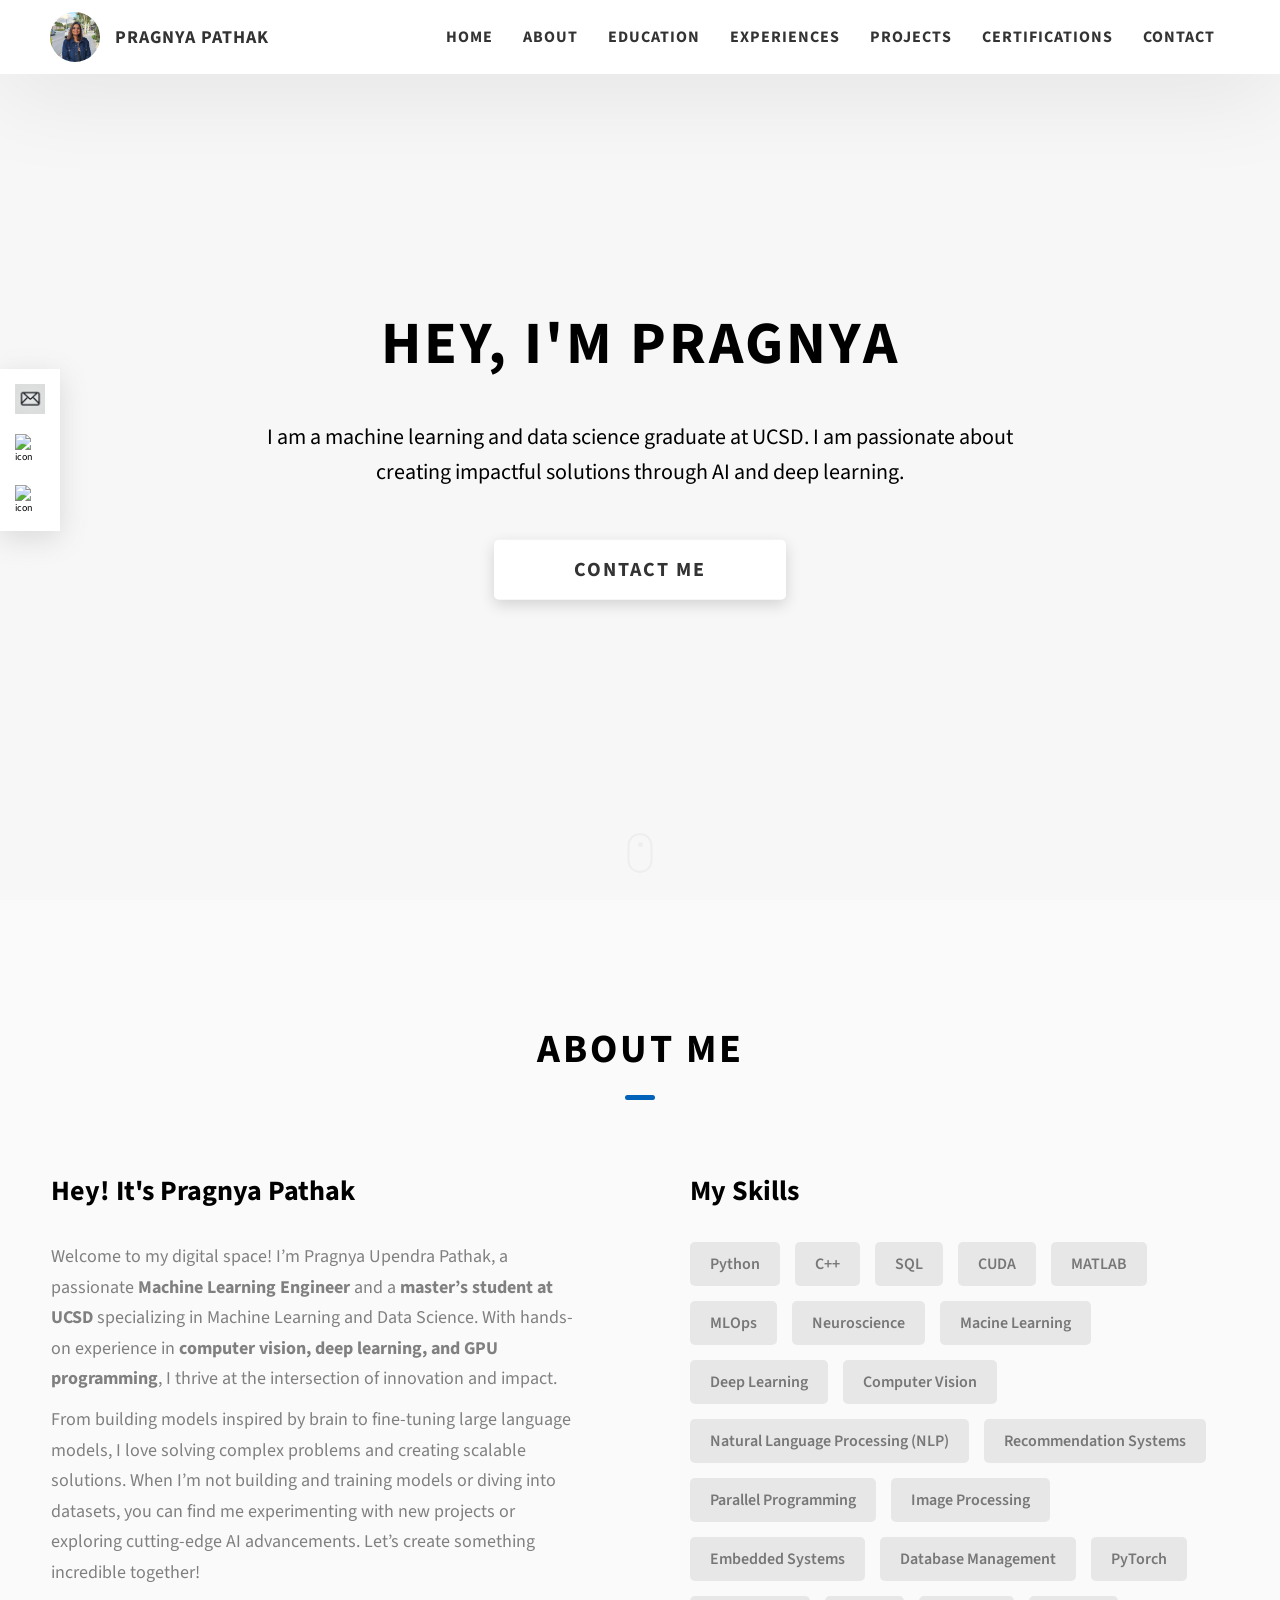
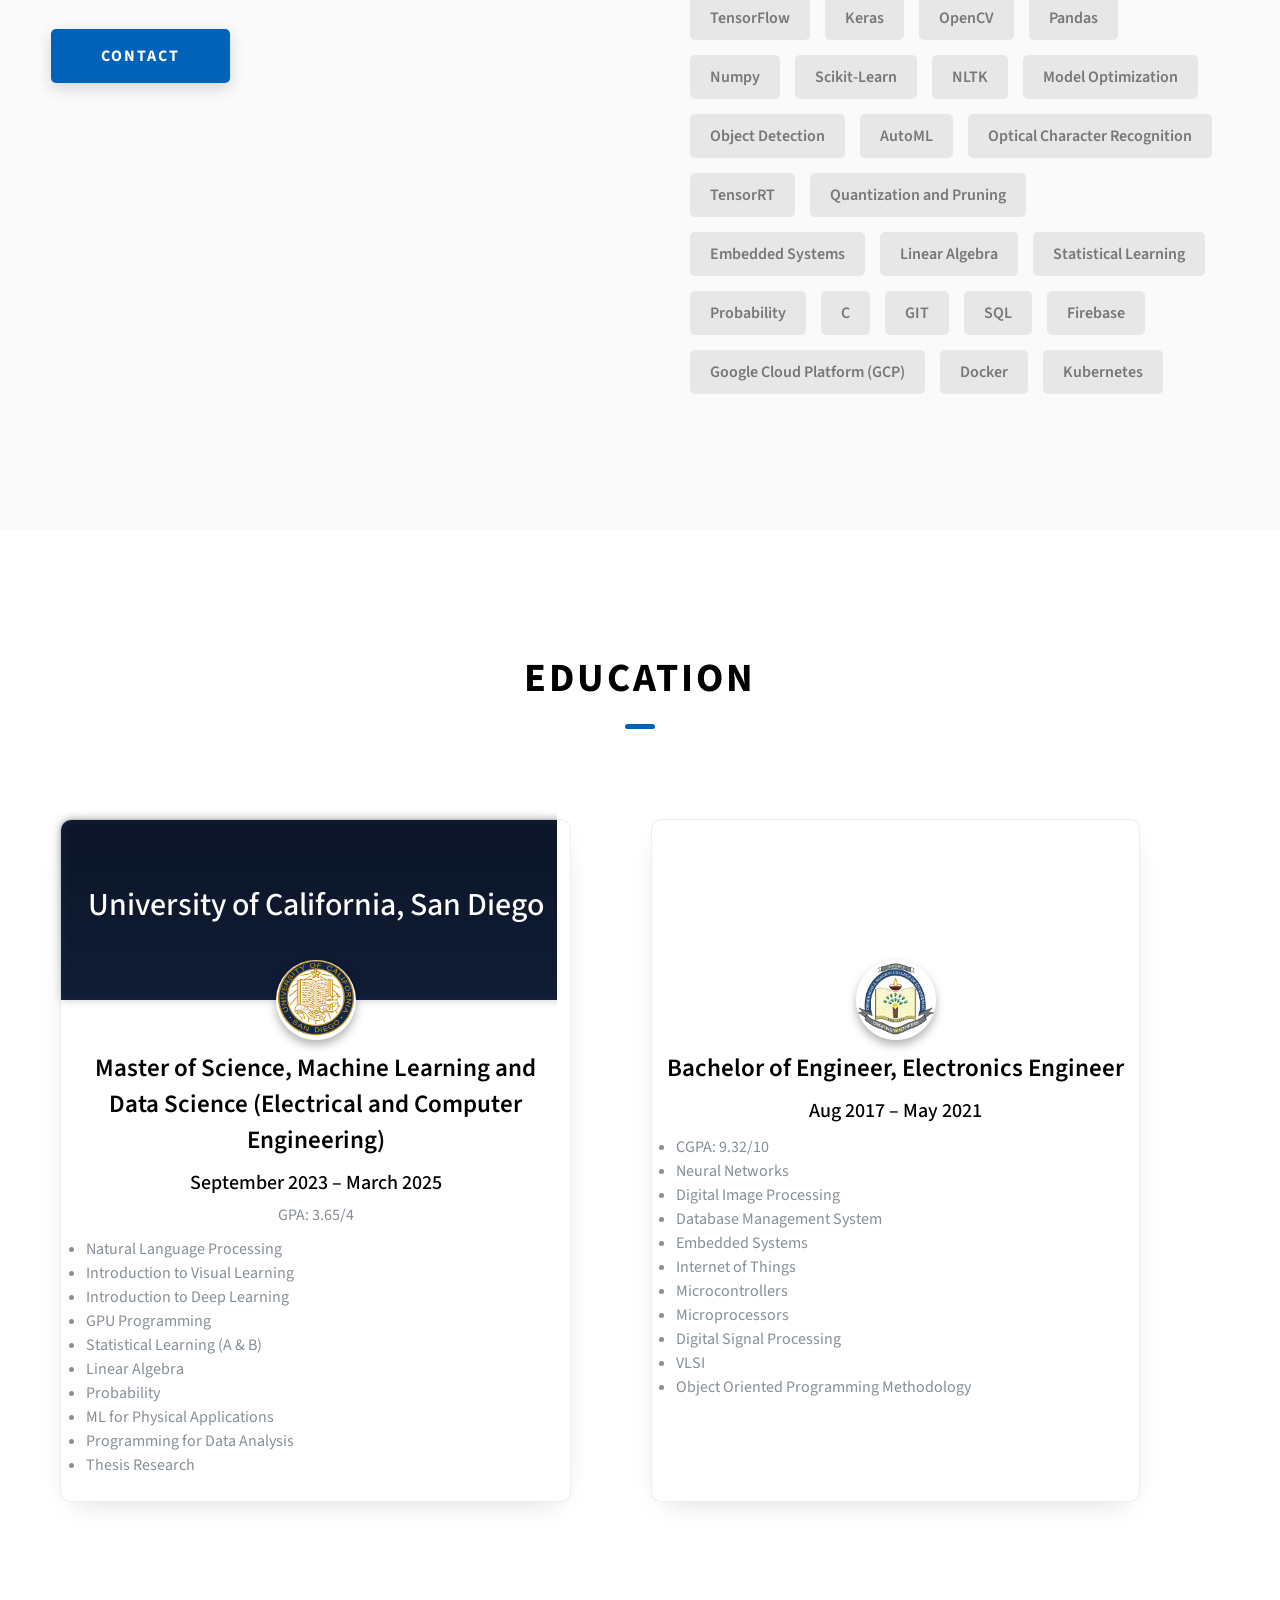
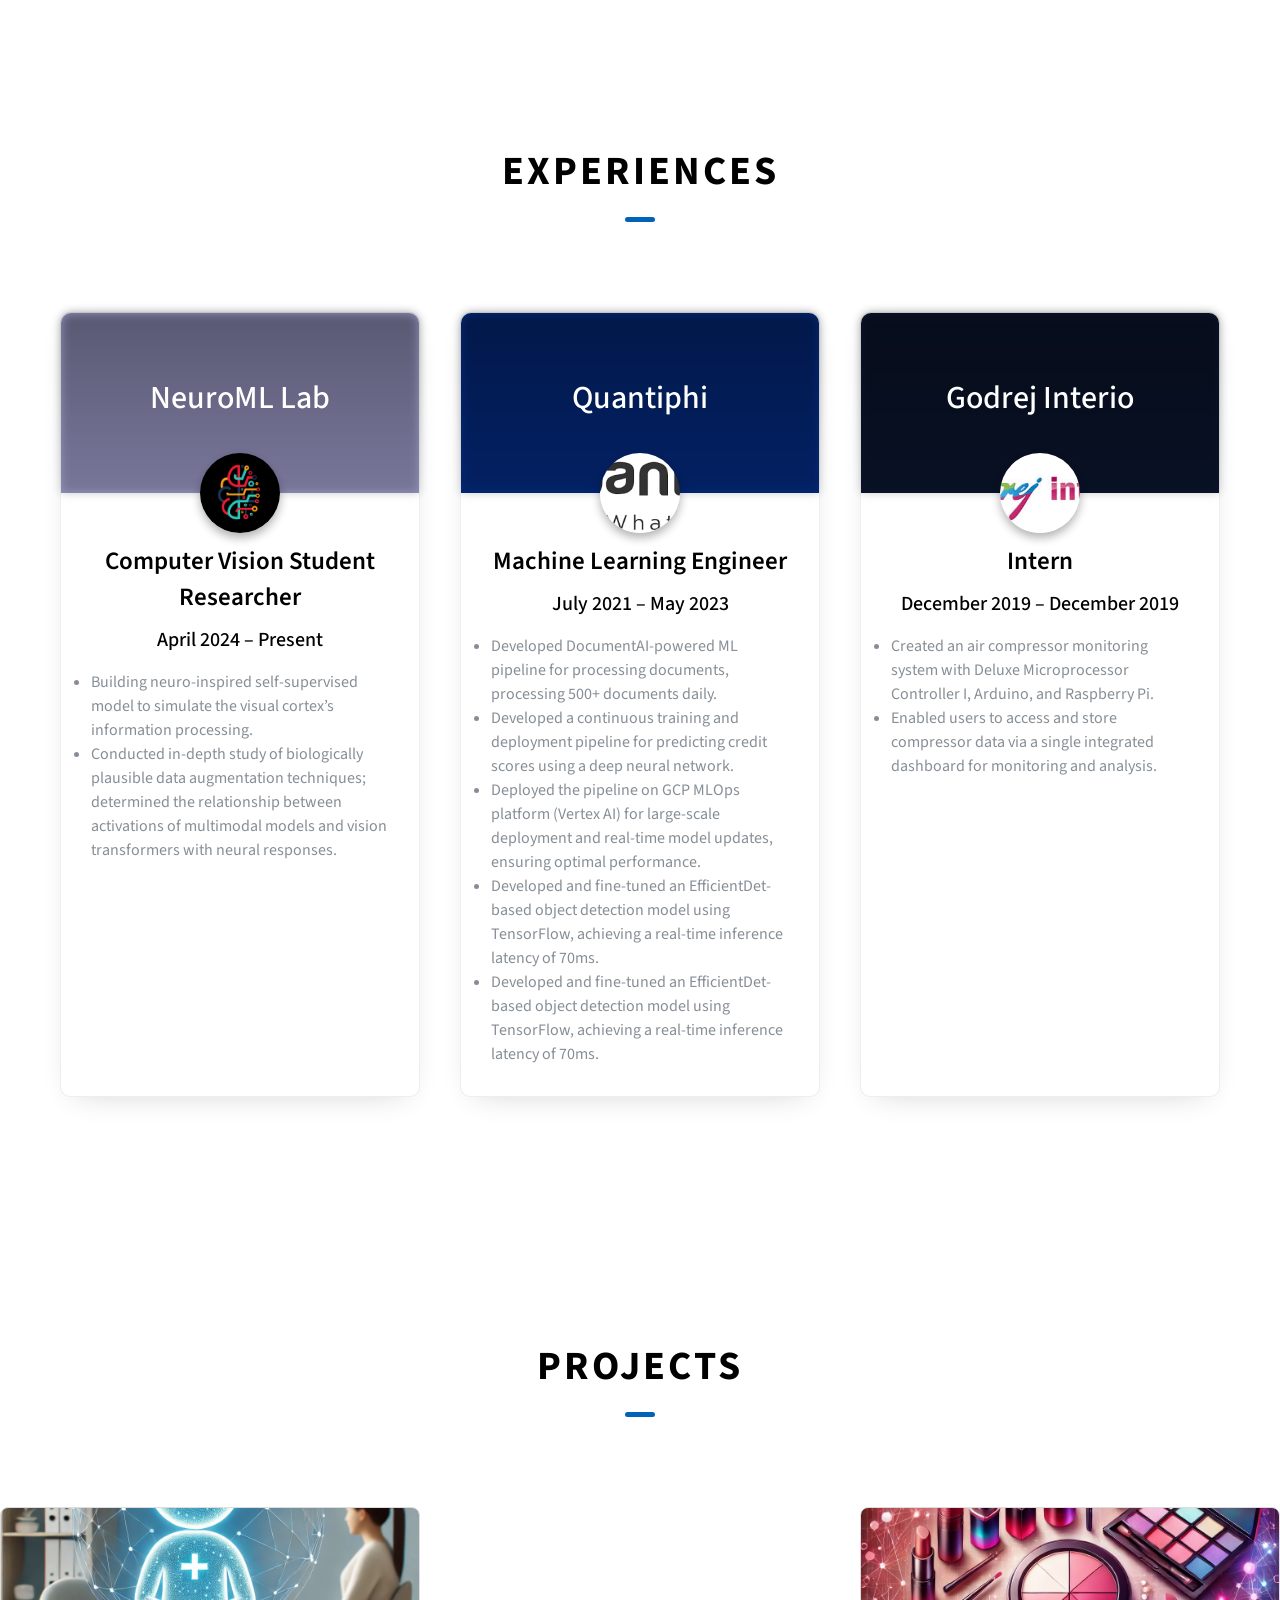
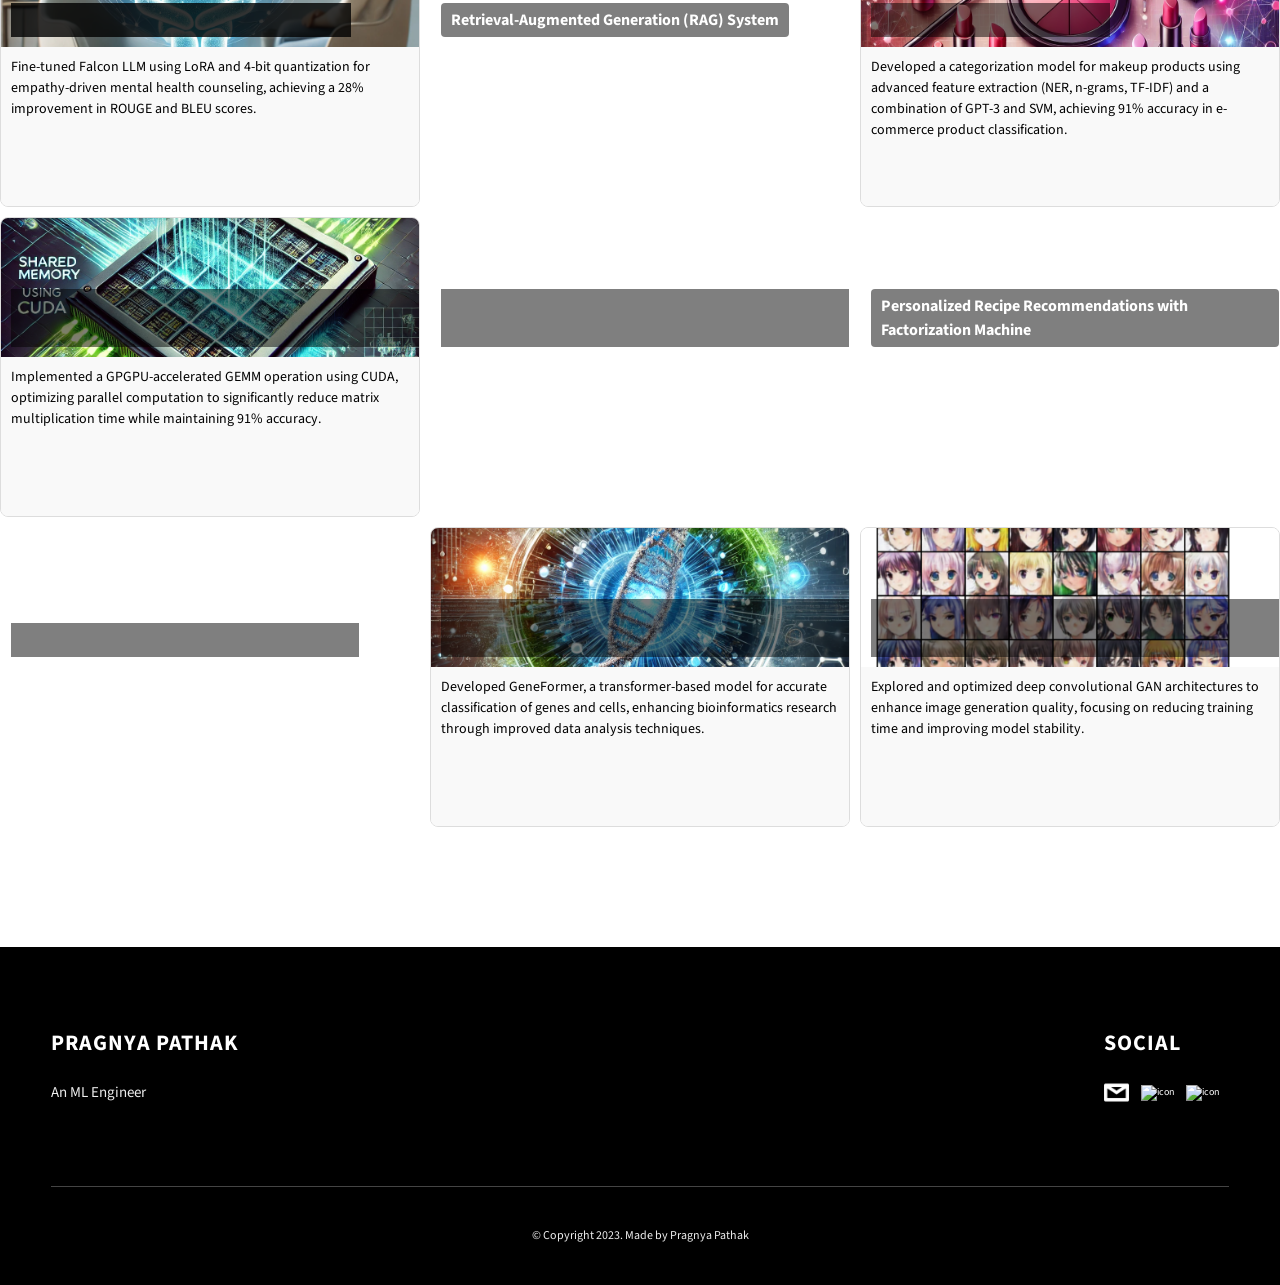
==== commit c172f62d: "Update index.html" ====
--- a/index.html
+++ b/index.html
@@ -378,267 +378,267 @@
   <h2 class="heading heading-sec heading-sec__mb-bg">
     <span class="heading-sec__main">Projects</span>
   </h2>
-  <div class="project-cards-container" style="display: grid; grid-template-columns: repeat(3, 1fr); gap: 20px;">
+  <div class="project-cards-container" style="display: grid; grid-template-columns: repeat(3, 1fr); gap: 10px;">
     
     <!-- Project 1 -->
-    <div class="project-card-container" style="perspective: 1000px; width: 300px;">
-      <div class="project-card" style="height: 300px; transform-style: preserve-3d; transition: transform 0.6s; position: relative;">
-        <!-- Front Side -->
-        <div class="project-card-front" style="position: absolute; width: 100%; height: 100%; backface-visibility: hidden; display: flex; flex-direction: column; border: 1px solid #ddd; border-radius: 8px; overflow: hidden;">
+    <div class="project-card-container" style="perspective: 1000px; width: 100%;">
+      <div class="project-card" style="height: 300px; transform-style: preserve-3d; transition: transform 0.6s; position: relative;">
+        <!-- Front Side -->
+        <div class="project-card-front" style="position: absolute; width: 100%; height: 100%; backface-visibility: hidden; display: flex; flex-direction: column; border: 1px solid #ddd; border-radius: 8px; overflow: hidden; font-size: 14px;">
           <div class="project-banner" style="position: relative; flex: 1; background: url('./images/projects/mental-health-llm.webp') no-repeat center center/cover;">
-            <h3 style="position: absolute; bottom: 10px; left: 10px; color: white; background: rgba(0, 0, 0, 0.8); padding: 5px 10px; border-radius: 4px; font-size: 20px;">
+            <h3 style="position: absolute; bottom: 10px; left: 10px; color: white; background: rgba(0, 0, 0, 0.8); padding: 5px 10px; border-radius: 4px; font-size: 16px;">
               Optimizing LLMs for Mental Health Counseling
             </h3>
           </div>
-          <div class="project-details" style="padding: 10px; flex: 1; background: #f9f9f9; font-size: 14px;">
+          <div class="project-details" style="padding: 10px; flex: 1; background: #f9f9f9;">
             <p>Fine-tuned Falcon LLM using LoRA and 4-bit quantization for empathy-driven mental health counseling, achieving a 28% improvement in ROUGE and BLEU scores.</p>
           </div>
         </div>
         <!-- Back Side -->
-        <div class="project-card-back" style="position: absolute; width: 100%; height: 100%; backface-visibility: hidden; display: flex; flex-direction: column; border: 1px solid #ddd; border-radius: 8px; background: #f9f9f9; transform: rotateY(180deg); padding: 10px;">
-          <h4 style="font-size: 16px; margin-bottom: 10px;">Skills:</h4>
-          <div style="display: flex; flex-wrap: wrap; gap: 10px;">
-            <span style="background: #e0e0e0; padding: 10px 15px; border-radius: 5px; font-size: 12px;">Python</span>
-            <span style="background: #e0e0e0; padding: 10px 15px; border-radius: 5px; font-size: 12px;">Large Language Models</span>
-            <span style="background: #e0e0e0; padding: 10px 15px; border-radius: 5px; font-size: 12px;">HuggingFace Transformers</span>
-            <span style="background: #e0e0e0; padding: 10px 15px; border-radius: 5px; font-size: 12px;">LoRA</span>
-            <span style="background: #e0e0e0; padding: 10px 15px; border-radius: 5px; font-size: 12px;">Quantization</span>
-            <span style="background: #e0e0e0; padding: 10px 15px; border-radius: 5px; font-size: 12px;">Prompt Engineering</span>
-            <span style="background: #e0e0e0; padding: 10px 15px; border-radius: 5px; font-size: 12px;">ROUGE</span>
-            <span style="background: #e0e0e0; padding: 10px 15px; border-radius: 5px; font-size: 12px;">BLEU</span>
-            <span style="background: #e0e0e0; padding: 10px 15px; border-radius: 5px; font-size: 12px;">PyTorch</span>
+        <div class="project-card-back" style="position: absolute; width: 100%; height: 100%; backface-visibility: hidden; display: flex; flex-direction: column; border: 1px solid #ddd; border-radius: 8px; background: #f9f9f9; transform: rotateY(180deg); padding: 10px; font-size: 14px;">
+          <h4 style="font-size: 16px; margin-bottom: 10px;">Skills:</h4>
+          <div style="display: flex; flex-wrap: wrap; gap: 5px;">
+            <span style="background: #e0e0e0; padding: 5px 10px; border-radius: 5px; font-size: 12px;">Python</span>
+            <span style="background: #e0e0e0; padding: 5px 10px; border-radius: 5px; font-size: 12px;">Large Language Models</span>
+            <span style="background: #e0e0e0; padding: 5px 10px; border-radius: 5px; font-size: 12px;">HuggingFace Transformers</span>
+            <span style="background: #e0e0e0; padding: 5px 10px; border-radius: 5px; font-size: 12px;">LoRA</span>
+            <span style="background: #e0e0e0; padding: 5px 10px; border-radius: 5px; font-size: 12px;">Quantization</span>
+            <span style="background: #e0e0e0; padding: 5px 10px; border-radius: 5px; font-size: 12px;">Prompt Engineering</span>
+            <span style="background: #e0e0e0; padding: 5px 10px; border-radius: 5px; font-size: 12px;">ROUGE</span>
+            <span style="background: #e0e0e0; padding: 5px 10px; border-radius: 5px; font-size: 12px;">BLEU</span>
+            <span style="background: #e0e0e0; padding: 5px 10px; border-radius: 5px; font-size: 12px;">PyTorch</span>
           </div>
         </div>
       </div>
     </div>
     
     <!-- Project 2 -->
-    <div class="project-card-container" style="perspective: 1000px; width: 300px;">
-      <div class="project-card" style="height: 300px; transform-style: preserve-3d; transition: transform 0.6s; position: relative;">
-        <!-- Front Side -->
-        <div class="project-card-front" style="position: absolute; width: 100%; height: 100%; backface-visibility: hidden; display: flex; flex-direction: column; border: 1px solid #ddd; border-radius: 8px; overflow: hidden;">
+    <div class="project-card-container" style="perspective: 1000px; width: 100%;">
+      <div class="project-card" style="height: 300px; transform-style: preserve-3d; transition: transform 0.6s; position: relative;">
+        <!-- Front Side -->
+        <div class="project-card-front" style="position: absolute; width: 100%; height: 100%; backface-visibility: hidden; display: flex; flex-direction: column; border: 1px solid #ddd; border-radius: 8px; overflow: hidden; font-size: 14px;">
           <div class="project-banner" style="position: relative; flex: 1; background: url('./images/projects/rag.png') no-repeat center center/cover;">
-            <h3 style="position: absolute; bottom: 10px; left: 10px; color: white; background: rgba(0, 0, 0, 0.5); padding: 5px 10px; border-radius: 4px;">
+            <h3 style="position: absolute; bottom: 10px; left: 10px; color: white; background: rgba(0, 0, 0, 0.5); padding: 5px 10px; border-radius: 4px; font-size: 16px;">
               Retrieval-Augmented Generation (RAG) System
             </h3>
           </div>
-          <div class="project-details" style="padding: 10px; flex: 1; background: #f9f9f9; font-size: 14px;">
+          <div class="project-details" style="padding: 10px; flex: 1; background: #f9f9f9;">
             <p>Built a RAG system with LangChain and HuggingFace for efficient document retrieval on the QMSum dataset, achieving enhanced retrieval accuracy with ColBERT-based re-ranking.</p>
           </div>
         </div>
         <!-- Back Side -->
-        <div class="project-card-back" style="position: absolute; width: 100%; height: 100%; backface-visibility: hidden; display: flex; flex-direction: column; border: 1px solid #ddd; border-radius: 8px; background: #f9f9f9; transform: rotateY(180deg); padding: 10px;">
-          <h4 style="font-size: 16px; margin-bottom: 10px;">Skills:</h4>
-          <div style="display: flex; flex-wrap: wrap; gap: 10px;">
-            <span style="background: #e0e0e0; padding: 10px 15px; border-radius: 5px; font-size: 12px;">Python</span>
-            <span style="background: #e0e0e0; padding: 10px 15px; border-radius: 5px; font-size: 12px;">LangChain</span>
-            <span style="background: #e0e0e0; padding: 10px 15px; border-radius: 5px; font-size: 12px;">HuggingFace Transformers</span>
-            <span style="background: #e0e0e0; padding: 10px 15px; border-radius: 5px; font-size: 12px;">ColBERT</span>
-            <span style="background: #e0e0e0; padding: 10px 15px; border-radius: 5px; font-size: 12px;">Document Retrieval</span>
-            <span style="background: #e0e0e0; padding: 10px 15px; border-radius: 5px; font-size: 12px;">Re-ranking</span>
+        <div class="project-card-back" style="position: absolute; width: 100%; height: 100%; backface-visibility: hidden; display: flex; flex-direction: column; border: 1px solid #ddd; border-radius: 8px; background: #f9f9f9; transform: rotateY(180deg); padding: 10px; font-size: 14px;">
+          <h4 style="font-size: 16px; margin-bottom: 10px;">Skills:</h4>
+          <div style="display: flex; flex-wrap: wrap; gap: 5px;">
+            <span style="background: #e0e0e0; padding: 5px 10px; border-radius: 5px; font-size: 12px;">Python</span>
+            <span style="background: #e0e0e0; padding: 5px 10px; border-radius: 5px; font-size: 12px;">LangChain</span>
+            <span style="background: #e0e0e0; padding: 5px 10px; border-radius: 5px; font-size: 12px;">HuggingFace Transformers</span>
+            <span style="background: #e0e0e0; padding: 5px 10px; border-radius: 5px; font-size: 12px;">ColBERT</span>
+            <span style="background: #e0e0e0; padding: 5px 10px; border-radius: 5px; font-size: 12px;">Document Retrieval</span>
+            <span style="background: #e0e0e0; padding: 5px 10px; border-radius: 5px; font-size: 12px;">Re-ranking</span>
           </div>
         </div>
       </div>
     </div>
     
     <!-- Project 3 -->
-    <div class="project-card-container" style="perspective: 1000px; width: 300px;">
-      <div class="project-card" style="height: 300px; transform-style: preserve-3d; transition: transform 0.6s; position: relative;">
-        <!-- Front Side -->
-        <div class="project-card-front" style="position: absolute; width: 100%; height: 100%; backface-visibility: hidden; display: flex; flex-direction: column; border: 1px solid #ddd; border-radius: 8px; overflow: hidden;">
+    <div class="project-card-container" style="perspective: 1000px; width: 100%;">
+      <div class="project-card" style="height: 300px; transform-style: preserve-3d; transition: transform 0.6s; position: relative;">
+        <!-- Front Side -->
+        <div class="project-card-front" style="position: absolute; width: 100%; height: 100%; backface-visibility: hidden; display: flex; flex-direction: column; border: 1px solid #ddd; border-radius: 8px; overflow: hidden; font-size: 14px;">
           <div class="project-banner" style="position: relative; flex: 1; background: url('./images/projects/makeup.png') no-repeat center center/cover;">
-            <h3 style="position: absolute; bottom: 10px; left: 10px; color: white; background: rgba(0, 0, 0, 0.5); padding: 5px 10px; border-radius: 4px;">
+            <h3 style="position: absolute; bottom: 10px; left: 10px; color: white; background: rgba(0, 0, 0, 0.5); padding: 5px 10px; border-radius: 4px; font-size: 16px;">
               Makeup Product Categorization
             </h3>
           </div>
-          <div class="project-details" style="padding: 10px; flex: 1; background: #f9f9f9; font-size: 14px;">
+          <div class="project-details" style="padding: 10px; flex: 1; background: #f9f9f9;">
             <p>Developed a categorization model for makeup products using advanced feature extraction (NER, n-grams, TF-IDF) and a combination of GPT-3 and SVM, achieving 91% accuracy in e-commerce product classification.</p>
           </div>
         </div>
         <!-- Back Side -->
-        <div class="project-card-back" style="position: absolute; width: 100%; height: 100%; backface-visibility: hidden; display: flex; flex-direction: column; border: 1px solid #ddd; border-radius: 8px; background: #f9f9f9; transform: rotateY(180deg); padding: 10px;">
-          <h4 style="font-size: 16px; margin-bottom: 10px;">Skills:</h4>
-          <div style="display: flex; flex-wrap: wrap; gap: 10px;">
-            <span style="background: #e0e0e0; padding: 10px 15px; border-radius: 5px; font-size: 12px;">Python</span>
-            <span style="background: #e0e0e0; padding: 10px 15px; border-radius: 5px; font-size: 12px;">NER</span>
-            <span style="background: #e0e0e0; padding: 10px 15px; border-radius: 5px; font-size: 12px;">n-grams</span>
-            <span style="background: #e0e0e0; padding: 10px 15px; border-radius: 5px; font-size: 12px;">TF-IDF</span>
-            <span style="background: #e0e0e0; padding: 10px 15px; border-radius: 5px; font-size: 12px;">GPT-3</span>
-            <span style="background: #e0e0e0; padding: 10px 15px; border-radius: 5px; font-size: 12px;">SVM</span>
-            <span style="background: #e0e0e0; padding: 10px 15px; border-radius: 5px; font-size: 12px;">E-commerce</span>
+        <div class="project-card-back" style="position: absolute; width: 100%; height: 100%; backface-visibility: hidden; display: flex; flex-direction: column; border: 1px solid #ddd; border-radius: 8px; background: #f9f9f9; transform: rotateY(180deg); padding: 10px; font-size: 14px;">
+          <h4 style="font-size: 16px; margin-bottom: 10px;">Skills:</h4>
+          <div style="display: flex; flex-wrap: wrap; gap: 5px;">
+            <span style="background: #e0e0e0; padding: 5px 10px; border-radius: 5px; font-size: 12px;">Python</span>
+            <span style="background: #e0e0e0; padding: 5px 10px; border-radius: 5px; font-size: 12px;">NER</span>
+            <span style="background: #e0e0e0; padding: 5px 10px; border-radius: 5px; font-size: 12px;">n-grams</span>
+            <span style="background: #e0e0e0; padding: 5px 10px; border-radius: 5px; font-size: 12px;">TF-IDF</span>
+            <span style="background: #e0e0e0; padding: 5px 10px; border-radius: 5px; font-size: 12px;">GPT-3</span>
+            <span style="background: #e0e0e0; padding: 5px 10px; border-radius: 5px; font-size: 12px;">SVM</span>
+            <span style="background: #e0e0e0; padding: 5px 10px; border-radius: 5px; font-size: 12px;">E-commerce</span>
           </div>
         </div>
       </div>
     </div>
     
     <!-- Project 4 -->
-    <div class="project-card-container" style="perspective: 1000px; width: 300px;">
-      <div class="project-card" style="height: 300px; transform-style: preserve-3d; transition: transform 0.6s; position: relative;">
-        <!-- Front Side -->
-        <div class="project-card-front" style="position: absolute; width: 100%; height: 100%; backface-visibility: hidden; display: flex; flex-direction: column; border: 1px solid #ddd; border-radius: 8px; overflow: hidden;">
+    <div class="project-card-container" style="perspective: 1000px; width: 100%;">
+      <div class="project-card" style="height: 300px; transform-style: preserve-3d; transition: transform 0.6s; position: relative;">
+        <!-- Front Side -->
+        <div class="project-card-front" style="position: absolute; width: 100%; height: 100%; backface-visibility: hidden; display: flex; flex-direction: column; border: 1px solid #ddd; border-radius: 8px; overflow: hidden; font-size: 14px;">
           <div class="project-banner" style="position: relative; flex: 1; background: url('./images/projects/gemm.png') no-repeat center center/cover;">
-            <h3 style="position: absolute; bottom: 10px; left: 10px; color: white; background: rgba(0, 0, 0, 0.5); padding: 5px 10px; border-radius: 4px;">
+            <h3 style="position: absolute; bottom: 10px; left: 10px; color: white; background: rgba(0, 0, 0, 0.5); padding: 5px 10px; border-radius: 4px; font-size: 16px;">
               GPGPU based General Matrix Multiplication (GEMM) Acceleration - CUDA
             </h3>
           </div>
-          <div class="project-details" style="padding: 10px; flex: 1; background: #f9f9f9; font-size: 14px;">
+          <div class="project-details" style="padding: 10px; flex: 1; background: #f9f9f9;">
             <p>Implemented a GPGPU-accelerated GEMM operation using CUDA, optimizing parallel computation to significantly reduce matrix multiplication time while maintaining 91% accuracy.</p>
           </div>
         </div>
         <!-- Back Side -->
-        <div class="project-card-back" style="position: absolute; width: 100%; height: 100%; backface-visibility: hidden; display: flex; flex-direction: column; border: 1px solid #ddd; border-radius: 8px; background: #f9f9f9; transform: rotateY(180deg); padding: 10px;">
-          <h4 style="font-size: 16px; margin-bottom: 10px;">Skills:</h4>
-          <div style="display: flex; flex-wrap: wrap; gap: 10px;">
-            <span style="background: #e0e0e0; padding: 10px 15px; border-radius: 5px; font-size: 12px;">CUDA</span>
-            <span style="background: #e0e0e0; padding: 10px 15px; border-radius: 5px; font-size: 12px;">GPGPU</span>
-            <span style="background: #e0e0e0; padding: 10px 15px; border-radius: 5px; font-size: 12px;">C++</span>
-            <span style="background: #e0e0e0; padding: 10px 15px; border-radius: 5px; font-size: 12px;">Matrix Multiplication</span>
-            <span style="background: #e0e0e0; padding: 10px 15px; border-radius: 5px; font-size: 12px;">Parallel Computing</span>
-            <span style="background: #e0e0e0; padding: 10px 15px; border-radius: 5px; font-size: 12px;">Optimization</span>
+        <div class="project-card-back" style="position: absolute; width: 100%; height: 100%; backface-visibility: hidden; display: flex; flex-direction: column; border: 1px solid #ddd; border-radius: 8px; background: #f9f9f9; transform: rotateY(180deg); padding: 10px; font-size: 14px;">
+          <h4 style="font-size: 16px; margin-bottom: 10px;">Skills:</h4>
+          <div style="display: flex; flex-wrap: wrap; gap: 5px;">
+            <span style="background: #e0e0e0; padding: 5px 10px; border-radius: 5px; font-size: 12px;">CUDA</span>
+            <span style="background: #e0e0e0; padding: 5px 10px; border-radius: 5px; font-size: 12px;">GPGPU</span>
+            <span style="background: #e0e0e0; padding: 5px 10px; border-radius: 5px; font-size: 12px;">C++</span>
+            <span style="background: #e0e0e0; padding: 5px 10px; border-radius: 5px; font-size: 12px;">Matrix Multiplication</span>
+            <span style="background: #e0e0e0; padding: 5px 10px; border-radius: 5px; font-size: 12px;">Parallel Computing</span>
+            <span style="background: #e0e0e0; padding: 5px 10px; border-radius: 5px; font-size: 12px;">Optimization</span>
           </div>
         </div>
       </div>
     </div>
     
     <!-- Project 5 -->
-    <div class="project-card-container" style="perspective: 1000px; width: 300px;">
-      <div class="project-card" style="height: 300px; transform-style: preserve-3d; transition: transform 0.6s; position: relative;">
-        <!-- Front Side -->
-        <div class="project-card-front" style="position: absolute; width: 100%; height: 100%; backface-visibility: hidden; display: flex; flex-direction: column; border: 1px solid #ddd; border-radius: 8px; overflow: hidden;">
+    <div class="project-card-container" style="perspective: 1000px; width: 100%;">
+      <div class="project-card" style="height: 300px; transform-style: preserve-3d; transition: transform 0.6s; position: relative;">
+        <!-- Front Side -->
+        <div class="project-card-front" style="position: absolute; width: 100%; height: 100%; backface-visibility: hidden; display: flex; flex-direction: column; border: 1px solid #ddd; border-radius: 8px; overflow: hidden; font-size: 14px;">
           <div class="project-banner" style="position: relative; flex: 1; background: url('./images/projects/ip.png') no-repeat center center/cover;">
-            <h3 style="position: absolute; bottom: 10px; left: 10px; color: white; background: rgba(0, 0, 0, 0.5); padding: 5px 10px; border-radius: 4px;">
+            <h3 style="position: absolute; bottom: 10px; left: 10px; color: white; background: rgba(0, 0, 0, 0.5); padding: 5px 10px; border-radius: 4px; font-size: 16px;">
               GPU-Accelerated Filters for Real-Time Image and Signal Processing
             </h3>
           </div>
-          <div class="project-details" style="padding: 10px; flex: 1; background: #f9f9f9; font-size: 14px;">
+          <div class="project-details" style="padding: 10px; flex: 1; background: #f9f9f9;">
             <p>Developed GPU-accelerated filters for real-time image and signal processing applications, leveraging CUDA to enhance processing speed and efficiency.</p>
           </div>
         </div>
         <!-- Back Side -->
-        <div class="project-card-back" style="position: absolute; width: 100%; height: 100%; backface-visibility: hidden; display: flex; flex-direction: column; border: 1px solid #ddd; border-radius: 8px; background: #f9f9f9; transform: rotateY(180deg); padding: 10px;">
-          <h4 style="font-size: 16px; margin-bottom: 10px;">Skills:</h4>
-          <div style="display: flex; flex-wrap: wrap; gap: 10px;">
-            <span style="background: #e0e0e0; padding: 10px 15px; border-radius: 5px; font-size: 12px;">GPU Programming</span>
-            <span style="background: #e0e0e0; padding: 10px 15px; border-radius: 5px; font-size: 12px;">CUDA</span>
-            <span style="background: #e0e0e0; padding: 10px 15px; border-radius: 5px; font-size: 12px;">Image Processing</span>
-            <span style="background: #e0e0e0; padding: 10px 15px; border-radius: 5px; font-size: 12px;">Signal Processing</span>
-            <span style="background: #e0e0e0; padding: 10px 15px; border-radius: 5px; font-size: 12px;">Real-Time Systems</span>
-            <span style="background: #e0e0e0; padding: 10px 15px; border-radius: 5px; font-size: 12px;">C++</span>
+        <div class="project-card-back" style="position: absolute; width: 100%; height: 100%; backface-visibility: hidden; display: flex; flex-direction: column; border: 1px solid #ddd; border-radius: 8px; background: #f9f9f9; transform: rotateY(180deg); padding: 10px; font-size: 14px;">
+          <h4 style="font-size: 16px; margin-bottom: 10px;">Skills:</h4>
+          <div style="display: flex; flex-wrap: wrap; gap: 5px;">
+            <span style="background: #e0e0e0; padding: 5px 10px; border-radius: 5px; font-size: 12px;">GPU Programming</span>
+            <span style="background: #e0e0e0; padding: 5px 10px; border-radius: 5px; font-size: 12px;">CUDA</span>
+            <span style="background: #e0e0e0; padding: 5px 10px; border-radius: 5px; font-size: 12px;">Image Processing</span>
+            <span style="background: #e0e0e0; padding: 5px 10px; border-radius: 5px; font-size: 12px;">Signal Processing</span>
+            <span style="background: #e0e0e0; padding: 5px 10px; border-radius: 5px; font-size: 12px;">Real-Time Systems</span>
+            <span style="background: #e0e0e0; padding: 5px 10px; border-radius: 5px; font-size: 12px;">C++</span>
           </div>
         </div>
       </div>
     </div>
     
     <!-- Project 6 -->
-    <div class="project-card-container" style="perspective: 1000px; width: 300px;">
-      <div class="project-card" style="height: 300px; transform-style: preserve-3d; transition: transform 0.6s; position: relative;">
-        <!-- Front Side -->
-        <div class="project-card-front" style="position: absolute; width: 100%; height: 100%; backface-visibility: hidden; display: flex; flex-direction: column; border: 1px solid #ddd; border-radius: 8px; overflow: hidden;">
+    <div class="project-card-container" style="perspective: 1000px; width: 100%;">
+      <div class="project-card" style="height: 300px; transform-style: preserve-3d; transition: transform 0.6s; position: relative;">
+        <!-- Front Side -->
+        <div class="project-card-front" style="position: absolute; width: 100%; height: 100%; backface-visibility: hidden; display: flex; flex-direction: column; border: 1px solid #ddd; border-radius: 8px; overflow: hidden; font-size: 14px;">
           <div class="project-banner" style="position: relative; flex: 1; background: url('./images/projects/recipe.webp') no-repeat center center/cover;">
-            <h3 style="position: absolute; bottom: 10px; left: 10px; color: white; background: rgba(0, 0, 0, 0.5); padding: 5px 10px; border-radius: 4px;">
+            <h3 style="position: absolute; bottom: 10px; left: 10px; color: white; background: rgba(0, 0, 0, 0.5); padding: 5px 10px; border-radius: 4px; font-size: 16px;">
               Personalized Recipe Recommendations with Factorization Machine
             </h3>
           </div>
-          <div class="project-details" style="padding: 10px; flex: 1; background: #f9f9f9; font-size: 14px;">
+          <div class="project-details" style="padding: 10px; flex: 1; background: #f9f9f9;">
             <p>Implemented a personalized recipe recommendation system using Factorization Machines, enhancing user experience by tailoring suggestions based on individual preferences and dietary restrictions.</p>
           </div>
         </div>
         <!-- Back Side -->
-        <div class="project-card-back" style="position: absolute; width: 100%; height: 100%; backface-visibility: hidden; display: flex; flex-direction: column; border: 1px solid #ddd; border-radius: 8px; background: #f9f9f9; transform: rotateY(180deg); padding: 10px;">
-          <h4 style="font-size: 16px; margin-bottom: 10px;">Skills:</h4>
-          <div style="display: flex; flex-wrap: wrap; gap: 10px;">
-            <span style="background: #e0e0e0; padding: 10px 15px; border-radius: 5px; font-size: 12px;">Python</span>
-            <span style="background: #e0e0e0; padding: 10px 15px; border-radius: 5px; font-size: 12px;">Factorization Machines</span>
-            <span style="background: #e0e0e0; padding: 10px 15px; border-radius: 5px; font-size: 12px;">Recommendation Systems</span>
-            <span style="background: #e0e0e0; padding: 10px 15px; border-radius: 5px; font-size: 12px;">Machine Learning</span>
-            <span style="background: #e0e0e0; padding: 10px 15px; border-radius: 5px; font-size: 12px;">Personalization</span>
+        <div class="project-card-back" style="position: absolute; width: 100%; height: 100%; backface-visibility: hidden; display: flex; flex-direction: column; border: 1px solid #ddd; border-radius: 8px; background: #f9f9f9; transform: rotateY(180deg); padding: 10px; font-size: 14px;">
+          <h4 style="font-size: 16px; margin-bottom: 10px;">Skills:</h4>
+          <div style="display: flex; flex-wrap: wrap; gap: 5px;">
+            <span style="background: #e0e0e0; padding: 5px 10px; border-radius: 5px; font-size: 12px;">Python</span>
+            <span style="background: #e0e0e0; padding: 5px 10px; border-radius: 5px; font-size: 12px;">Factorization Machines</span>
+            <span style="background: #e0e0e0; padding: 5px 10px; border-radius: 5px; font-size: 12px;">Recommendation Systems</span>
+            <span style="background: #e0e0e0; padding: 5px 10px; border-radius: 5px; font-size: 12px;">Machine Learning</span>
+            <span style="background: #e0e0e0; padding: 5px 10px; border-radius: 5px; font-size: 12px;">Personalization</span>
           </div>
         </div>
       </div>
     </div>
     
     <!-- Project 7 -->
-    <div class="project-card-container" style="perspective: 1000px; width: 300px;">
-      <div class="project-card" style="height: 300px; transform-style: preserve-3d; transition: transform 0.6s; position: relative;">
-        <!-- Front Side -->
-        <div class="project-card-front" style="position: absolute; width: 100%; height: 100%; backface-visibility: hidden; display: flex; flex-direction: column; border: 1px solid #ddd; border-radius: 8px; overflow: hidden;">
+    <div class="project-card-container" style="perspective: 1000px; width: 100%;">
+      <div class="project-card" style="height: 300px; transform-style: preserve-3d; transition: transform 0.6s; position: relative;">
+        <!-- Front Side -->
+        <div class="project-card-front" style="position: absolute; width: 100%; height: 100%; backface-visibility: hidden; display: flex; flex-direction: column; border: 1px solid #ddd; border-radius: 8px; overflow: hidden; font-size: 14px;">
           <div class="project-banner" style="position: relative; flex: 1; background: url('./images/projects/plant.webp') no-repeat center center/cover;">
-            <h3 style="position: absolute; bottom: 10px; left: 10px; color: white; background: rgba(0, 0, 0, 0.5); padding: 5px 10px; border-radius: 4px;">
+            <h3 style="position: absolute; bottom: 10px; left: 10px; color: white; background: rgba(0, 0, 0, 0.5); padding: 5px 10px; border-radius: 4px; font-size: 16px;">
               Plant Species Classification Model Optimization
             </h3>
           </div>
-          <div class="project-details" style="padding: 10px; flex: 1; background: #f9f9f9; font-size: 14px;">
+          <div class="project-details" style="padding: 10px; flex: 1; background: #f9f9f9;">
             <p>Optimized a machine learning model for classifying plant species, utilizing advanced techniques to improve accuracy and reduce computational overhead.</p>
           </div>
         </div>
         <!-- Back Side -->
-        <div class="project-card-back" style="position: absolute; width: 100%; height: 100%; backface-visibility: hidden; display: flex; flex-direction: column; border: 1px solid #ddd; border-radius: 8px; background: #f9f9f9; transform: rotateY(180deg); padding: 10px;">
-          <h4 style="font-size: 16px; margin-bottom: 10px;">Skills:</h4>
-          <div style="display: flex; flex-wrap: wrap; gap: 10px;">
-            <span style="background: #e0e0e0; padding: 10px 15px; border-radius: 5px; font-size: 12px;">Python</span>
-            <span style="background: #e0e0e0; padding: 10px 15px; border-radius: 5px; font-size: 12px;">Machine Learning</span>
-            <span style="background: #e0e0e0; padding: 10px 15px; border-radius: 5px; font-size: 12px;">Deep Learning</span>
-            <span style="background: #e0e0e0; padding: 10px 15px; border-radius: 5px; font-size: 12px;">Computer Vision</span>
-            <span style="background: #e0e0e0; padding: 10px 15px; border-radius: 5px; font-size: 12px;">Model Optimization</span>
-            <span style="background: #e0e0e0; padding: 10px 15px; border-radius: 5px; font-size: 12px;">PyTorch</span>
+        <div class="project-card-back" style="position: absolute; width: 100%; height: 100%; backface-visibility: hidden; display: flex; flex-direction: column; border: 1px solid #ddd; border-radius: 8px; background: #f9f9f9; transform: rotateY(180deg); padding: 10px; font-size: 14px;">
+          <h4 style="font-size: 16px; margin-bottom: 10px;">Skills:</h4>
+          <div style="display: flex; flex-wrap: wrap; gap: 5px;">
+            <span style="background: #e0e0e0; padding: 5px 10px; border-radius: 5px; font-size: 12px;">Python</span>
+            <span style="background: #e0e0e0; padding: 5px 10px; border-radius: 5px; font-size: 12px;">Machine Learning</span>
+            <span style="background: #e0e0e0; padding: 5px 10px; border-radius: 5px; font-size: 12px;">Deep Learning</span>
+            <span style="background: #e0e0e0; padding: 5px 10px; border-radius: 5px; font-size: 12px;">Computer Vision</span>
+            <span style="background: #e0e0e0; padding: 5px 10px; border-radius: 5px; font-size: 12px;">Model Optimization</span>
+            <span style="background: #e0e0e0; padding: 5px 10px; border-radius: 5px; font-size: 12px;">PyTorch</span>
           </div>
         </div>
       </div>
     </div>
     
     <!-- Project 8 -->
-    <div class="project-card-container" style="perspective: 1000px; width: 300px;">
-      <div class="project-card" style="height: 300px; transform-style: preserve-3d; transition: transform 0.6s; position: relative;">
-        <!-- Front Side -->
-        <div class="project-card-front" style="position: absolute; width: 100%; height: 100%; backface-visibility: hidden; display: flex; flex-direction: column; border: 1px solid #ddd; border-radius: 8px; overflow: hidden;">
+    <div class="project-card-container" style="perspective: 1000px; width: 100%;">
+      <div class="project-card" style="height: 300px; transform-style: preserve-3d; transition: transform 0.6s; position: relative;">
+        <!-- Front Side -->
+        <div class="project-card-front" style="position: absolute; width: 100%; height: 100%; backface-visibility: hidden; display: flex; flex-direction: column; border: 1px solid #ddd; border-radius: 8px; overflow: hidden; font-size: 14px;">
           <div class="project-banner" style="position: relative; flex: 1; background: url('./images/projects/geneformer.png') no-repeat center center/cover;">
-            <h3 style="position: absolute; bottom: 10px; left: 10px; color: white; background: rgba(0, 0, 0, 0.5); padding: 5px 10px; border-radius: 4px;">
+            <h3 style="position: absolute; bottom: 10px; left: 10px; color: white; background: rgba(0, 0, 0, 0.5); padding: 5px 10px; border-radius: 4px; font-size: 16px;">
               Transformer-Based Gene and Cell Classification Using GeneFormer
             </h3>
           </div>
-          <div class="project-details" style="padding: 10px; flex: 1; background: #f9f9f9; font-size: 14px;">
+          <div class="project-details" style="padding: 10px; flex: 1; background: #f9f9f9;">
             <p>Developed GeneFormer, a transformer-based model for accurate classification of genes and cells, enhancing bioinformatics research through improved data analysis techniques.</p>
           </div>
         </div>
         <!-- Back Side -->
-        <div class="project-card-back" style="position: absolute; width: 100%; height: 100%; backface-visibility: hidden; display: flex; flex-direction: column; border: 1px solid #ddd; border-radius: 8px; background: #f9f9f9; transform: rotateY(180deg); padding: 10px;">
-          <h4 style="font-size: 16px; margin-bottom: 10px;">Skills:</h4>
-          <div style="display: flex; flex-wrap: wrap; gap: 10px;">
-            <span style="background: #e0e0e0; padding: 10px 15px; border-radius: 5px; font-size: 12px;">Python</span>
-            <span style="background: #e0e0e0; padding: 10px 15px; border-radius: 5px; font-size: 12px;">Transformers</span>
-            <span style="background: #e0e0e0; padding: 10px 15px; border-radius: 5px; font-size: 12px;">Gene Classification</span>
-            <span style="background: #e0e0e0; padding: 10px 15px; border-radius: 5px; font-size: 12px;">Cell Classification</span>
-            <span style="background: #e0e0e0; padding: 10px 15px; border-radius: 5px; font-size: 12px;">Bioinformatics</span>
-            <span style="background: #e0e0e0; padding: 10px 15px; border-radius: 5px; font-size: 12px;">GeneFormer</span>
+        <div class="project-card-back" style="position: absolute; width: 100%; height: 100%; backface-visibility: hidden; display: flex; flex-direction: column; border: 1px solid #ddd; border-radius: 8px; background: #f9f9f9; transform: rotateY(180deg); padding: 10px; font-size: 14px;">
+          <h4 style="font-size: 16px; margin-bottom: 10px;">Skills:</h4>
+          <div style="display: flex; flex-wrap: wrap; gap: 5px;">
+            <span style="background: #e0e0e0; padding: 5px 10px; border-radius: 5px; font-size: 12px;">Python</span>
+            <span style="background: #e0e0e0; padding: 5px 10px; border-radius: 5px; font-size: 12px;">Transformers</span>
+            <span style="background: #e0e0e0; padding: 5px 10px; border-radius: 5px; font-size: 12px;">Gene Classification</span>
+            <span style="background: #e0e0e0; padding: 5px 10px; border-radius: 5px; font-size: 12px;">Cell Classification</span>
+            <span style="background: #e0e0e0; padding: 5px 10px; border-radius: 5px; font-size: 12px;">Bioinformatics</span>
+            <span style="background: #e0e0e0; padding: 5px 10px; border-radius: 5px; font-size: 12px;">GeneFormer</span>
           </div>
         </div>
       </div>
     </div>
     
     <!-- Project 9 -->
-    <div class="project-card-container" style="perspective: 1000px; width: 300px;">
-      <div class="project-card" style="height: 300px; transform-style: preserve-3d; transition: transform 0.6s; position: relative;">
-        <!-- Front Side -->
-        <div class="project-card-front" style="position: absolute; width: 100%; height: 100%; backface-visibility: hidden; display: flex; flex-direction: column; border: 1px solid #ddd; border-radius: 8px; overflow: hidden;">
+    <div class="project-card-container" style="perspective: 1000px; width: 100%;">
+      <div class="project-card" style="height: 300px; transform-style: preserve-3d; transition: transform 0.6s; position: relative;">
+        <!-- Front Side -->
+        <div class="project-card-front" style="position: absolute; width: 100%; height: 100%; backface-visibility: hidden; display: flex; flex-direction: column; border: 1px solid #ddd; border-radius: 8px; overflow: hidden; font-size: 14px;">
           <div class="project-banner" style="position: relative; flex: 1; background: url('./images/amine.png') no-repeat center center/cover;">
-            <h3 style="position: absolute; bottom: 10px; left: 10px; color: white; background: rgba(0, 0, 0, 0.5); padding: 5px 10px; border-radius: 4px;">
+            <h3 style="position: absolute; bottom: 10px; left: 10px; color: white; background: rgba(0, 0, 0, 0.5); padding: 5px 10px; border-radius: 4px; font-size: 16px;">
               Exploration and Optimization of Deep Convolutional Generative Adversarial Network
             </h3>
           </div>
-          <div class="project-details" style="padding: 10px; flex: 1; background: #f9f9f9; font-size: 14px;">
+          <div class="project-details" style="padding: 10px; flex: 1; background: #f9f9f9;">
             <p>Explored and optimized deep convolutional GAN architectures to enhance image generation quality, focusing on reducing training time and improving model stability.</p>
           </div>
         </div>
         <!-- Back Side -->
-        <div class="project-card-back" style="position: absolute; width: 100%; height: 100%; backface-visibility: hidden; display: flex; flex-direction: column; border: 1px solid #ddd; border-radius: 8px; background: #f9f9f9; transform: rotateY(180deg); padding: 10px;">
-          <h4 style="font-size: 16px; margin-bottom: 10px;">Skills:</h4>
-          <div style="display: flex; flex-wrap: wrap; gap: 10px;">
-            <span style="background: #e0e0e0; padding: 10px 15px; border-radius: 5px; font-size: 12px;">Python</span>
-            <span style="background: #e0e0e0; padding: 10px 15px; border-radius: 5px; font-size: 12px;">Deep Learning</span>
-            <span style="background: #e0e0e0; padding: 10px 15px; border-radius: 5px; font-size: 12px;">Generative Adversarial Networks</span>
-            <span style="background: #e0e0e0; padding: 10px 15px; border-radius: 5px; font-size: 12px;">Convolutional Networks</span>
-            <span style="background: #e0e0e0; padding: 10px 15px; border-radius: 5px; font-size: 12px;">Optimization</span>
-            <span style="background: #e0e0e0; padding: 10px 15px; border-radius: 5px; font-size: 12px;">PyTorch</span>
+        <div class="project-card-back" style="position: absolute; width: 100%; height: 100%; backface-visibility: hidden; display: flex; flex-direction: column; border: 1px solid #ddd; border-radius: 8px; background: #f9f9f9; transform: rotateY(180deg); padding: 10px; font-size: 14px;">
+          <h4 style="font-size: 16px; margin-bottom: 10px;">Skills:</h4>
+          <div style="display: flex; flex-wrap: wrap; gap: 5px;">
+            <span style="background: #e0e0e0; padding: 5px 10px; border-radius: 5px; font-size: 12px;">Python</span>
+            <span style="background: #e0e0e0; padding: 5px 10px; border-radius: 5px; font-size: 12px;">Deep Learning</span>
+            <span style="background: #e0e0e0; padding: 5px 10px; border-radius: 5px; font-size: 12px;">Generative Adversarial Networks</span>
+            <span style="background: #e0e0e0; padding: 5px 10px; border-radius: 5px; font-size: 12px;">Convolutional Networks</span>
+            <span style="background: #e0e0e0; padding: 5px 10px; border-radius: 5px; font-size: 12px;">Optimization</span>
+            <span style="background: #e0e0e0; padding: 5px 10px; border-radius: 5px; font-size: 12px;">PyTorch</span>
           </div>
         </div>
       </div>
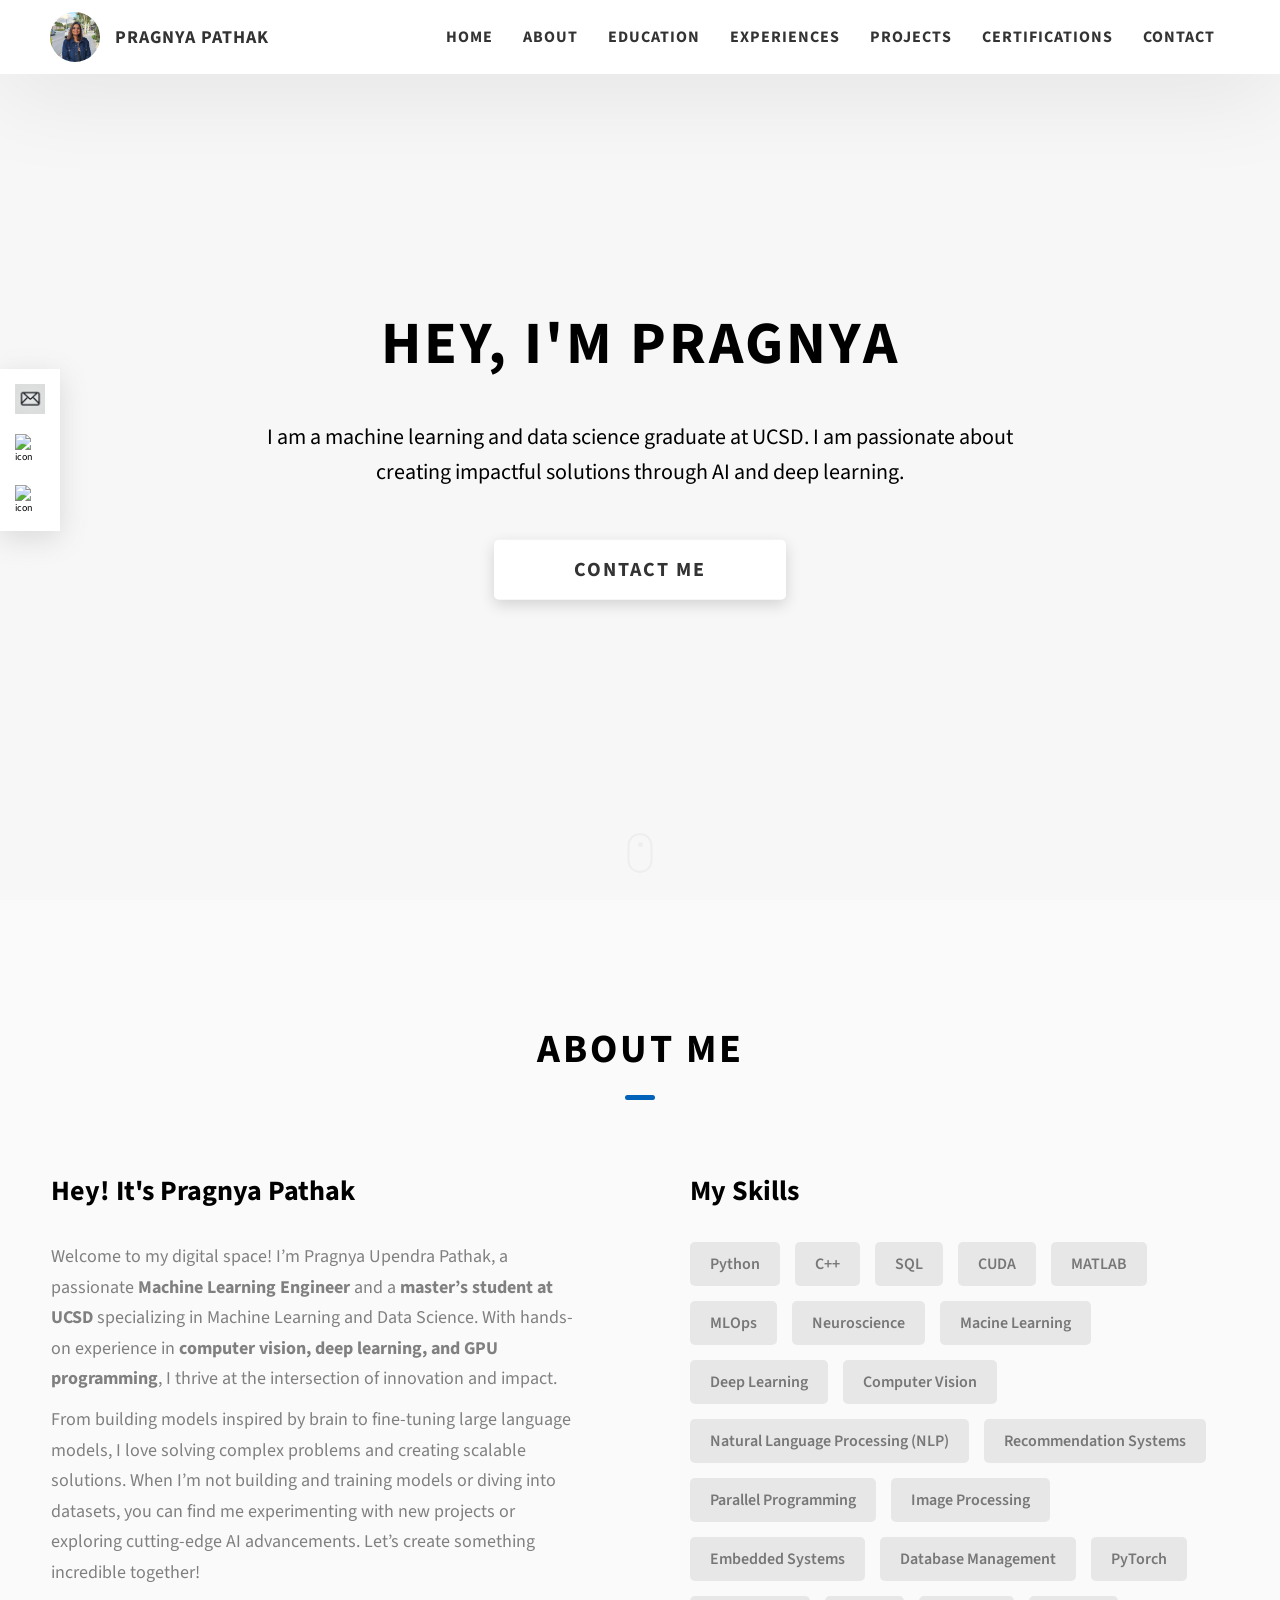
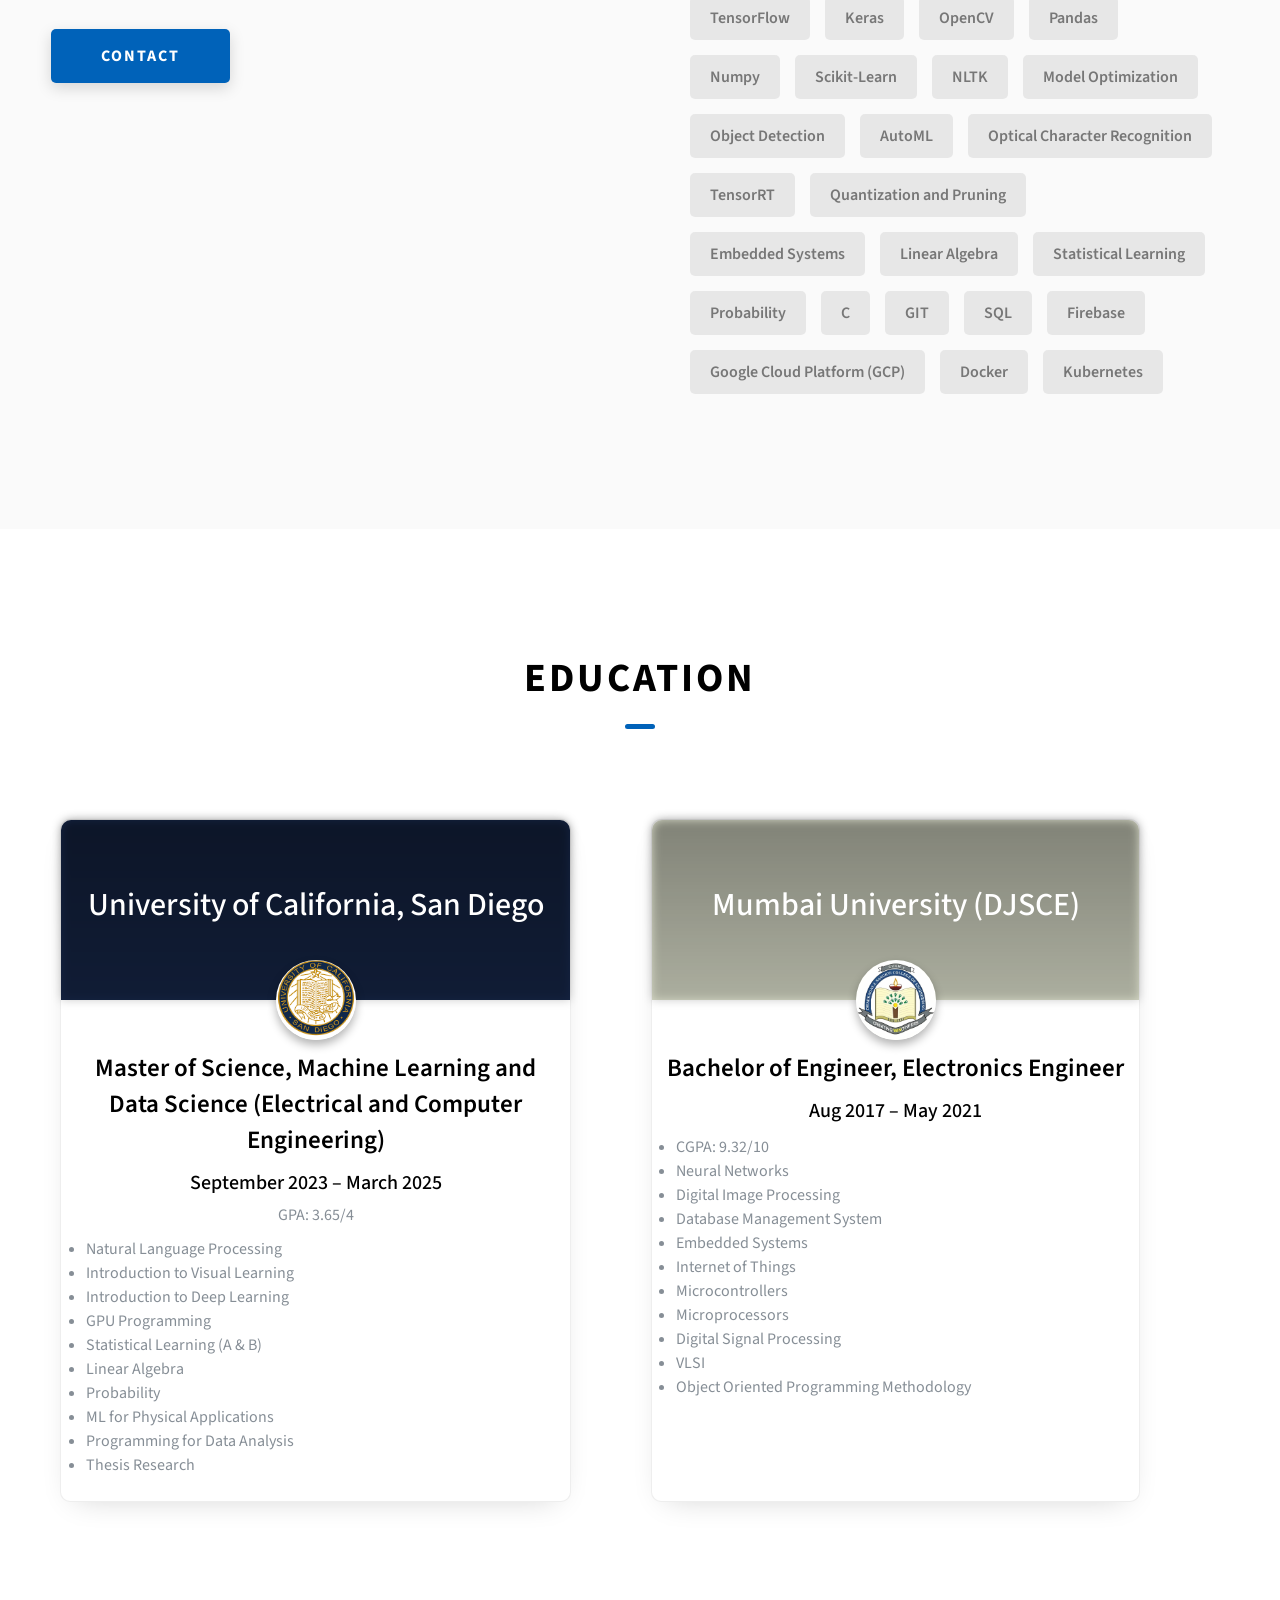
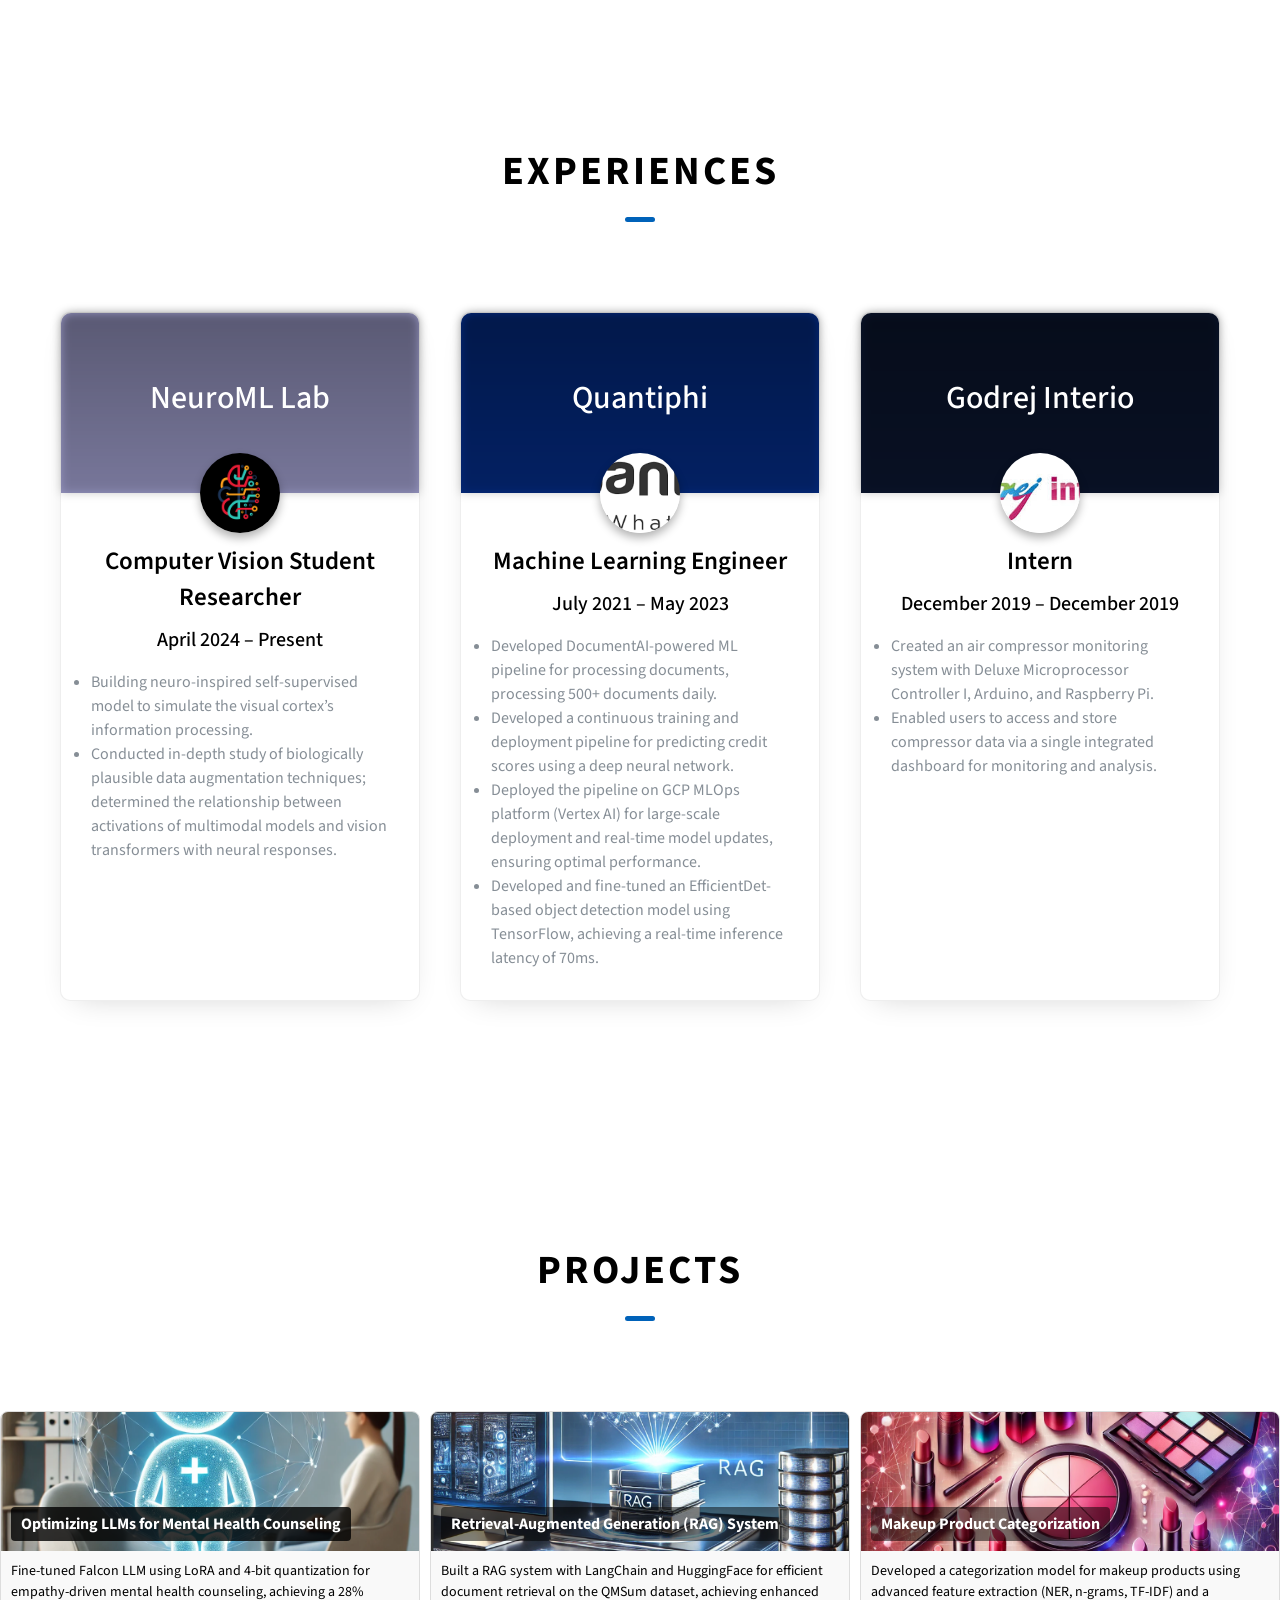
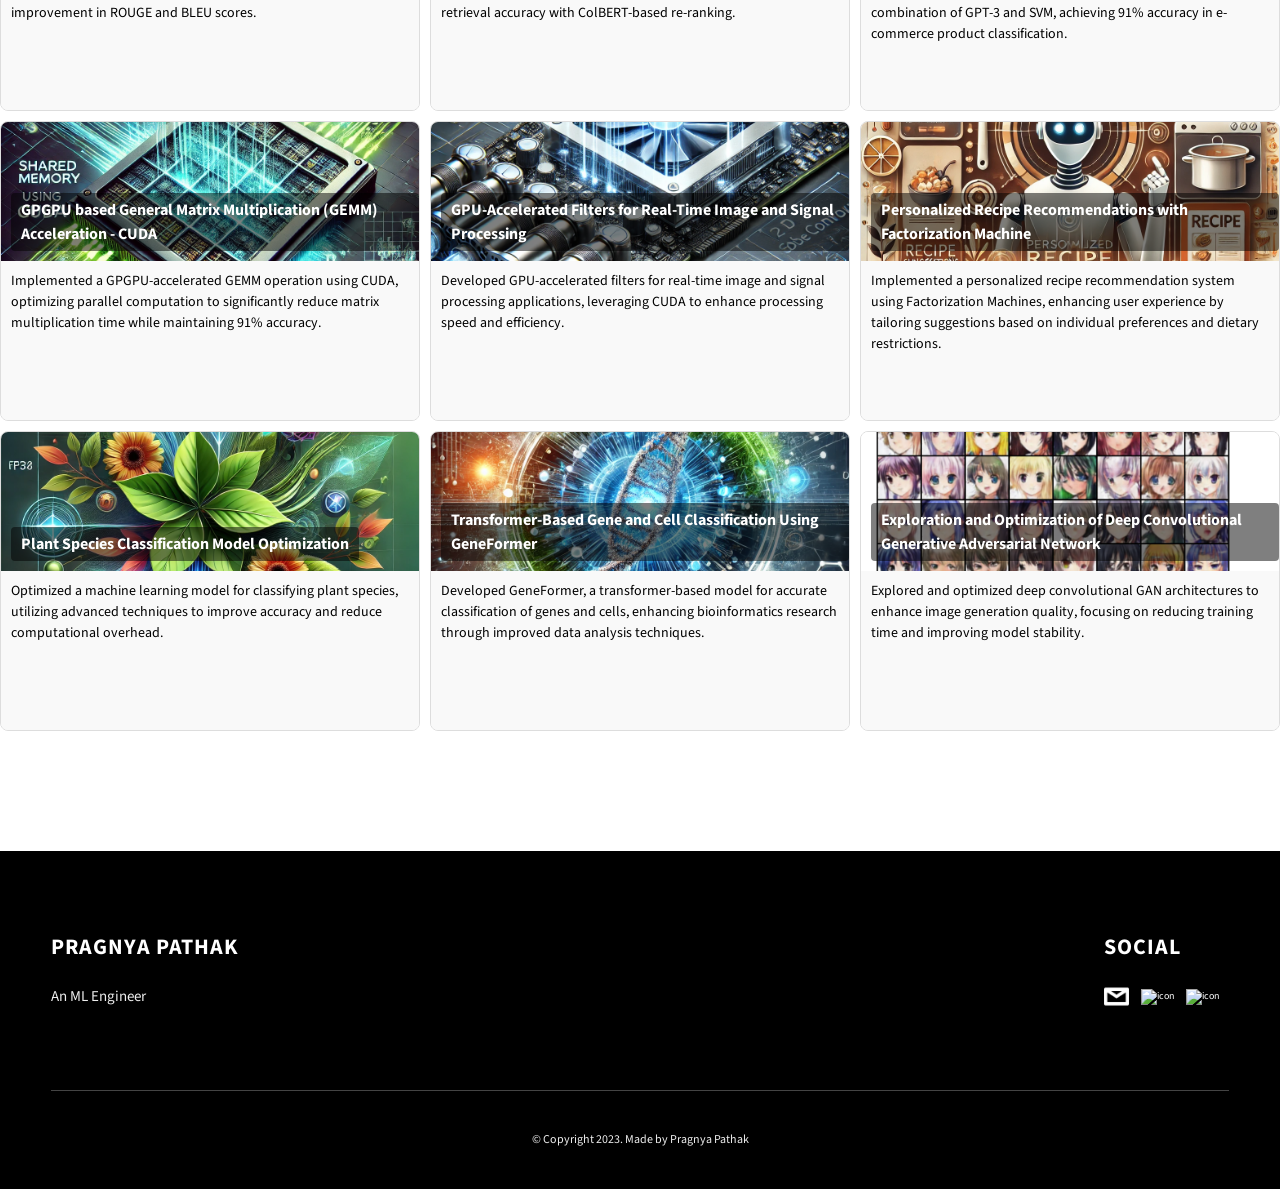
==== commit 4fb791ce: "Update index.html" ====
--- a/index.html
+++ b/index.html
@@ -343,7 +343,6 @@
               <li style="list-style-type: disc;" class="subTitle">Developed a continuous training and deployment pipeline for predicting credit scores using a deep neural network.</li>
               <li style="list-style-type: disc;" class="subTitle">Deployed the pipeline on GCP MLOps platform (Vertex AI) for large-scale deployment and real-time model updates, ensuring optimal performance.</li>
               <li style="list-style-type: disc;" class="subTitle">Developed and fine-tuned an EfficientDet-based object detection model using TensorFlow, achieving a real-time inference latency of 70ms.</li>
-              <li style="list-style-type: disc;" class="subTitle">Developed and fine-tuned an EfficientDet-based object detection model using TensorFlow, achieving a real-time inference latency of 70ms.</li>
             </ul>
           </div>
         </div>
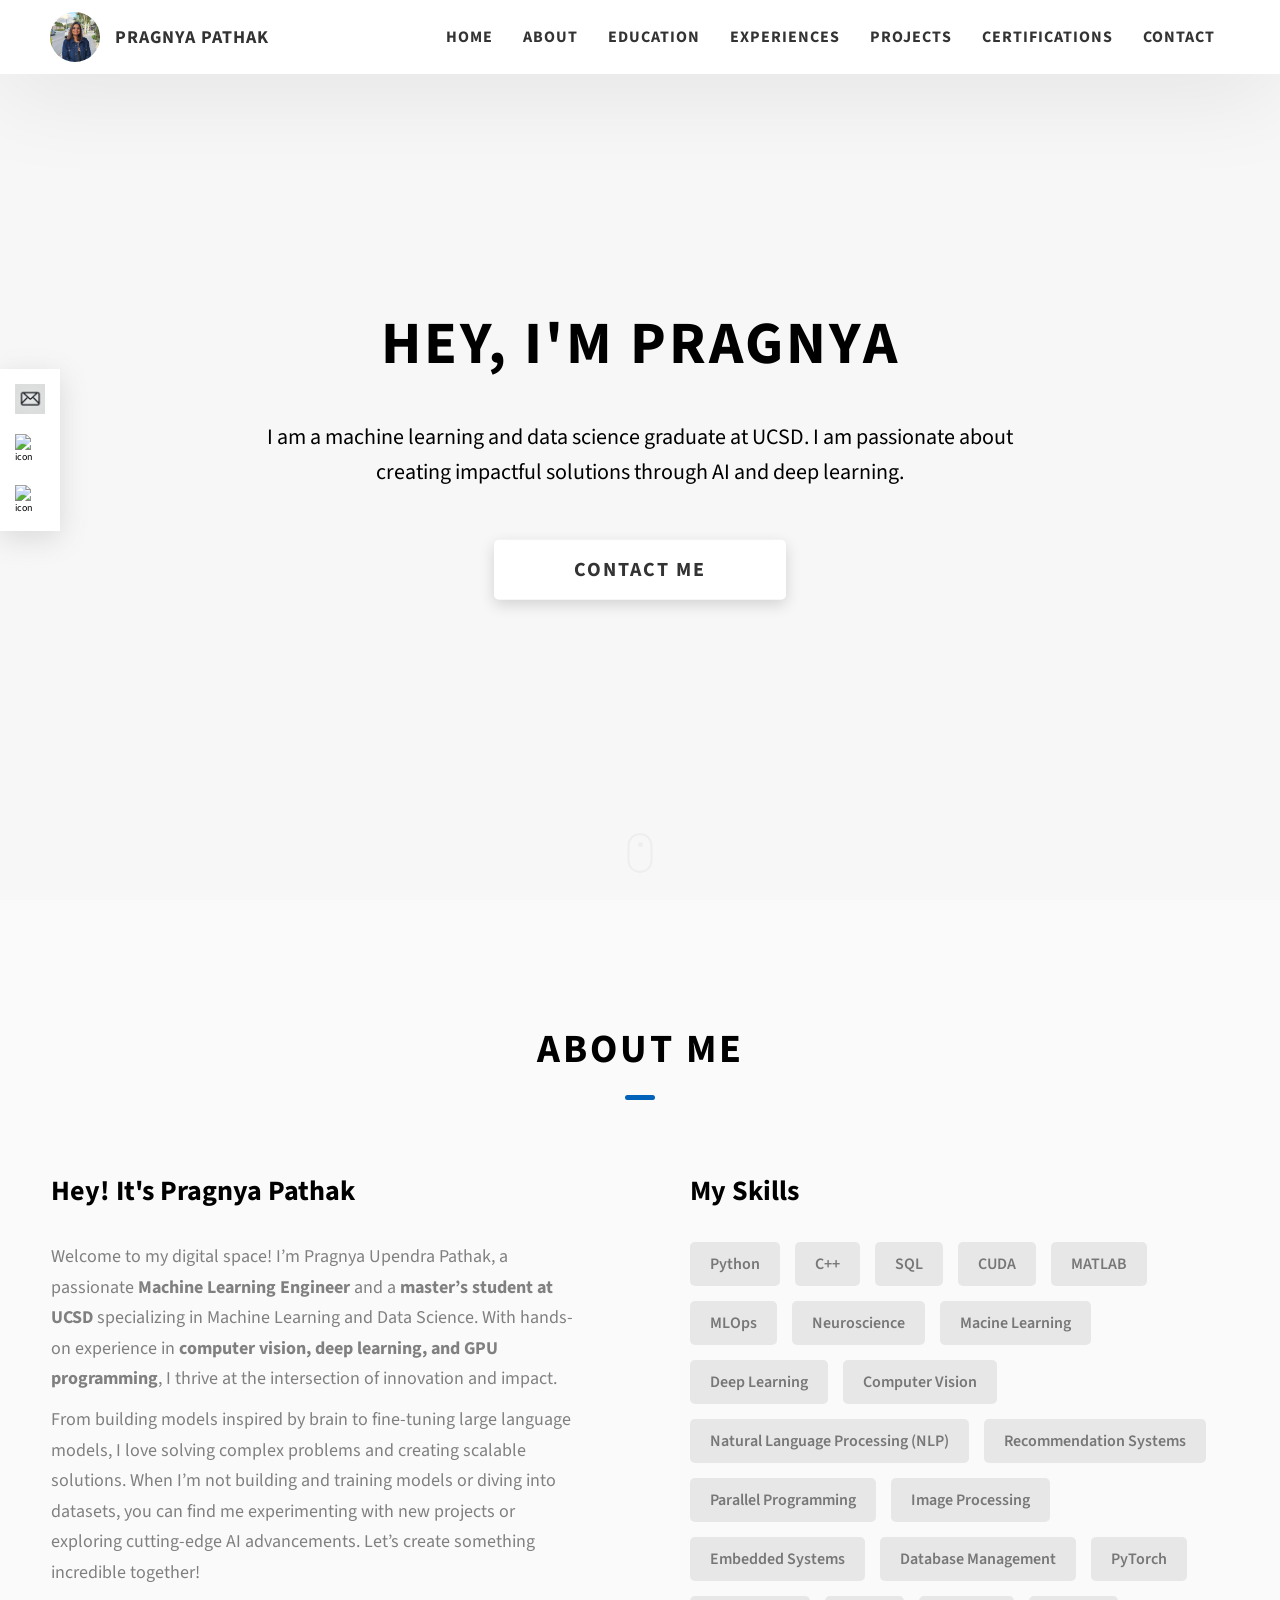
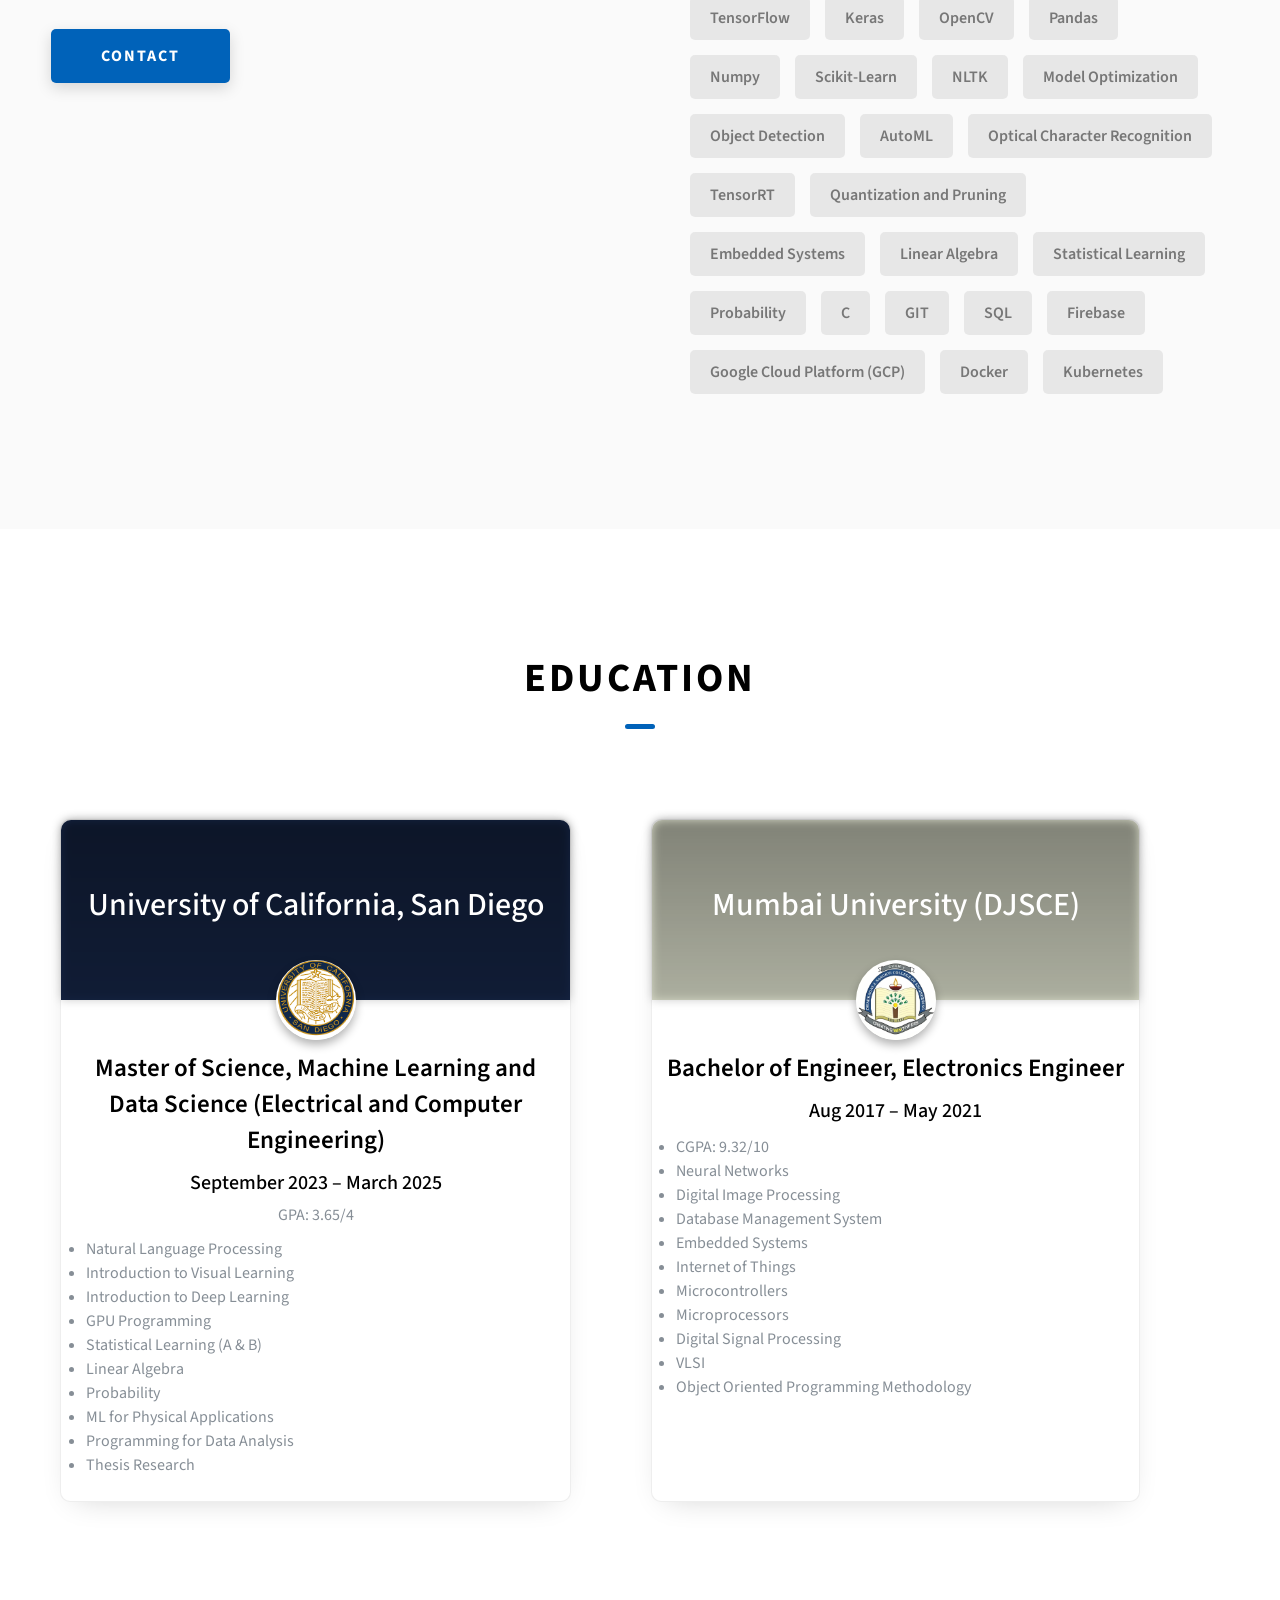
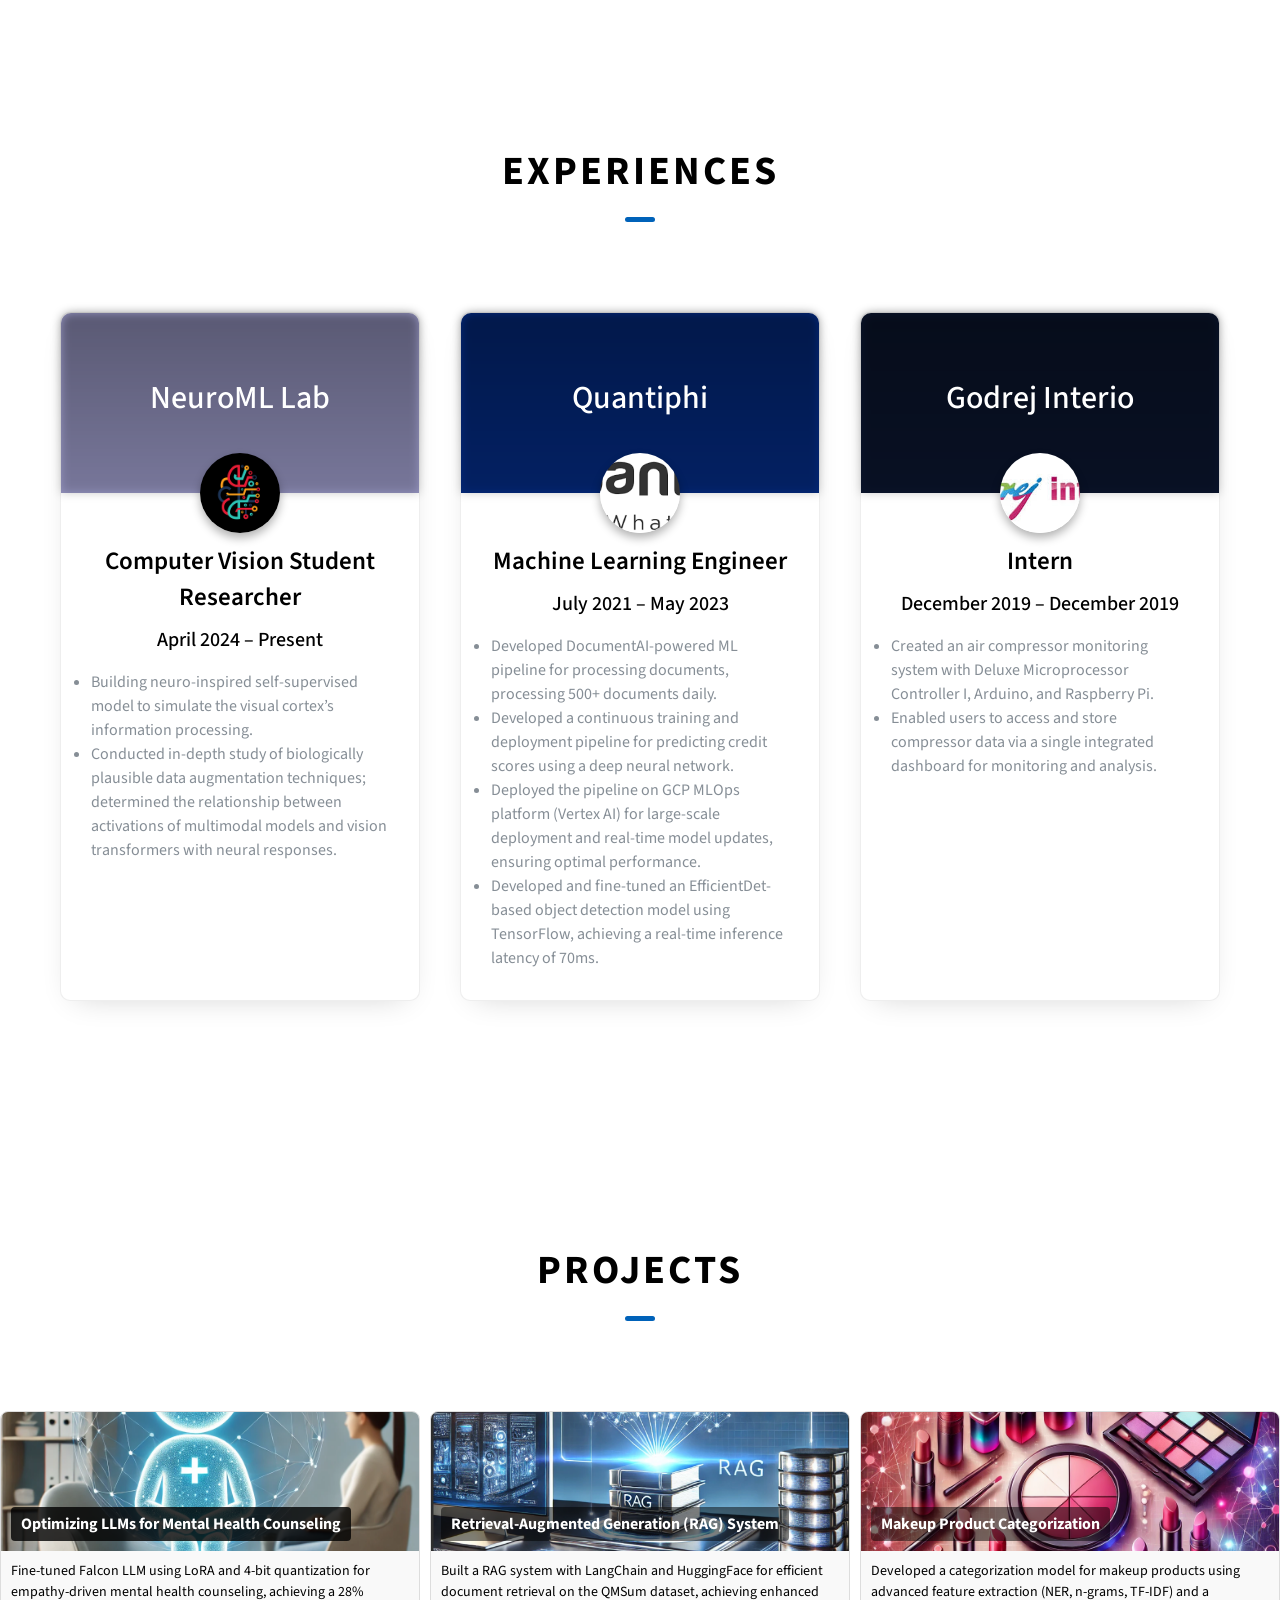
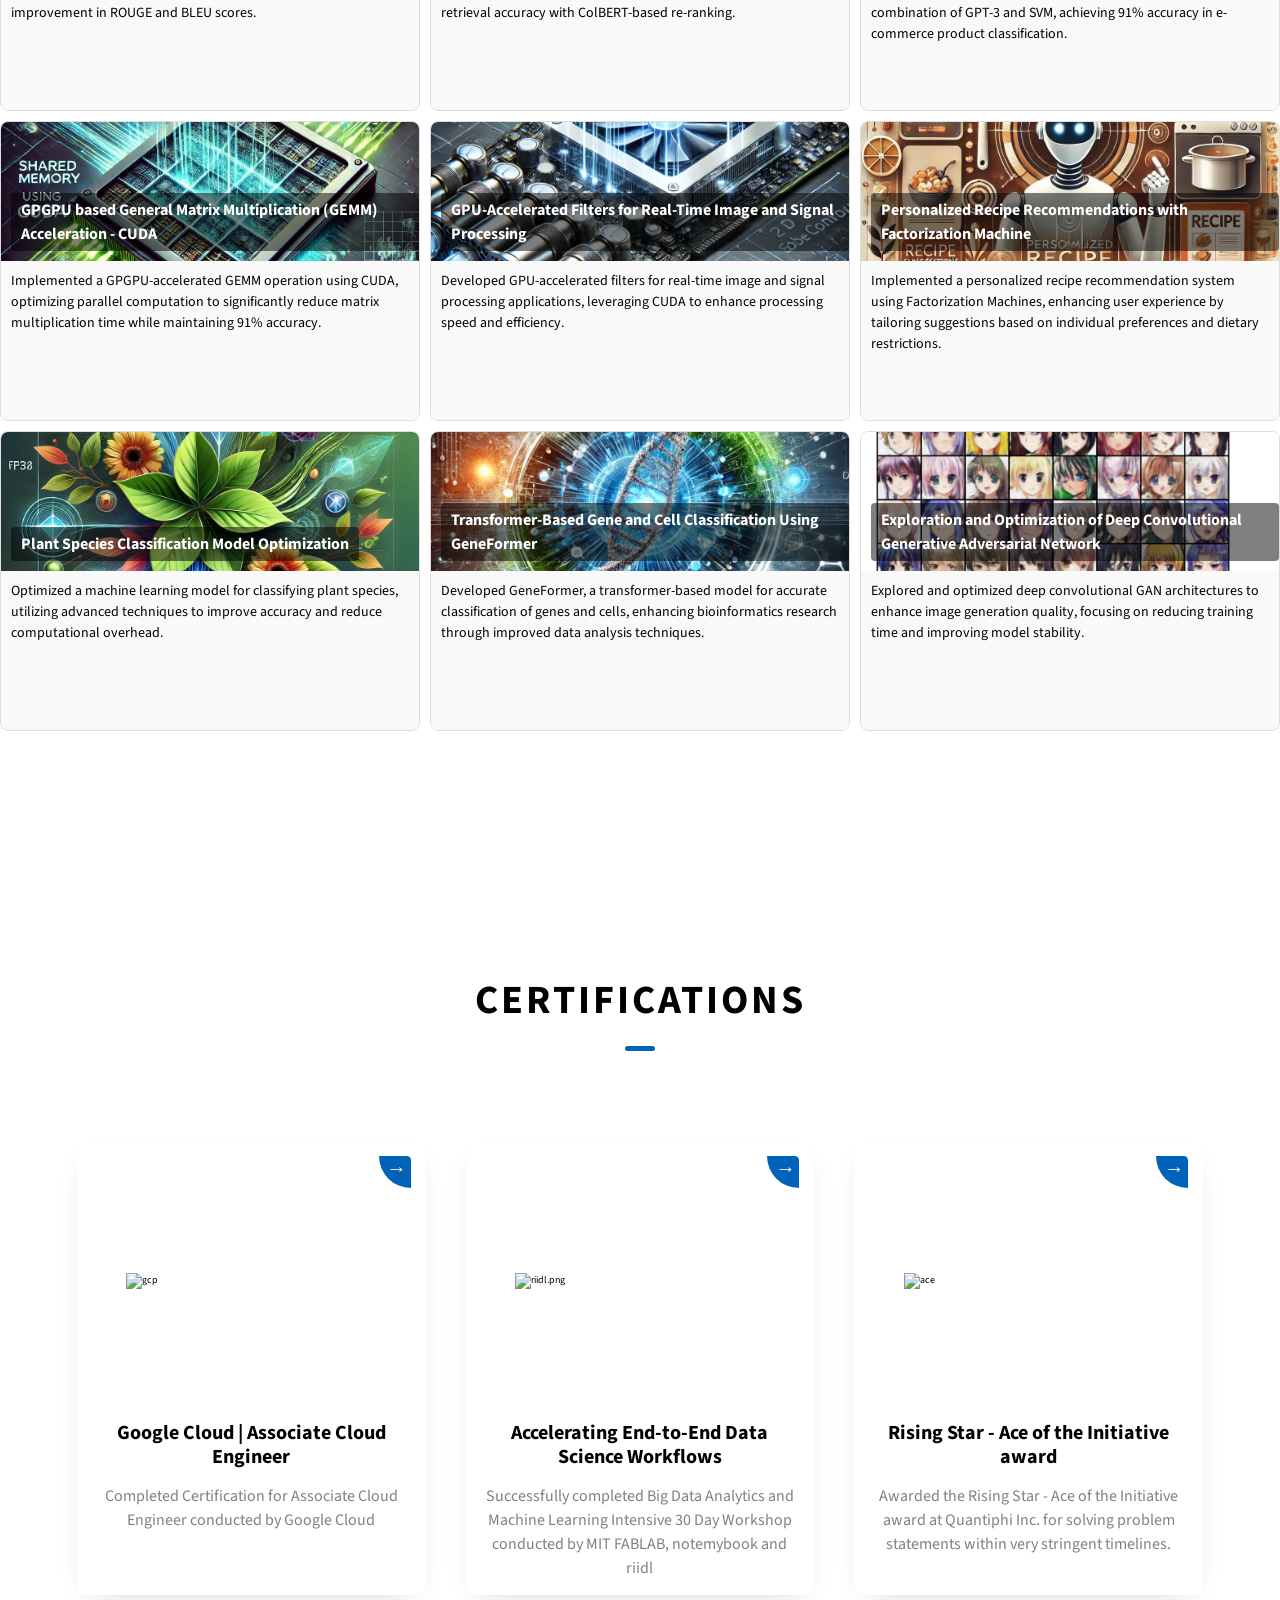
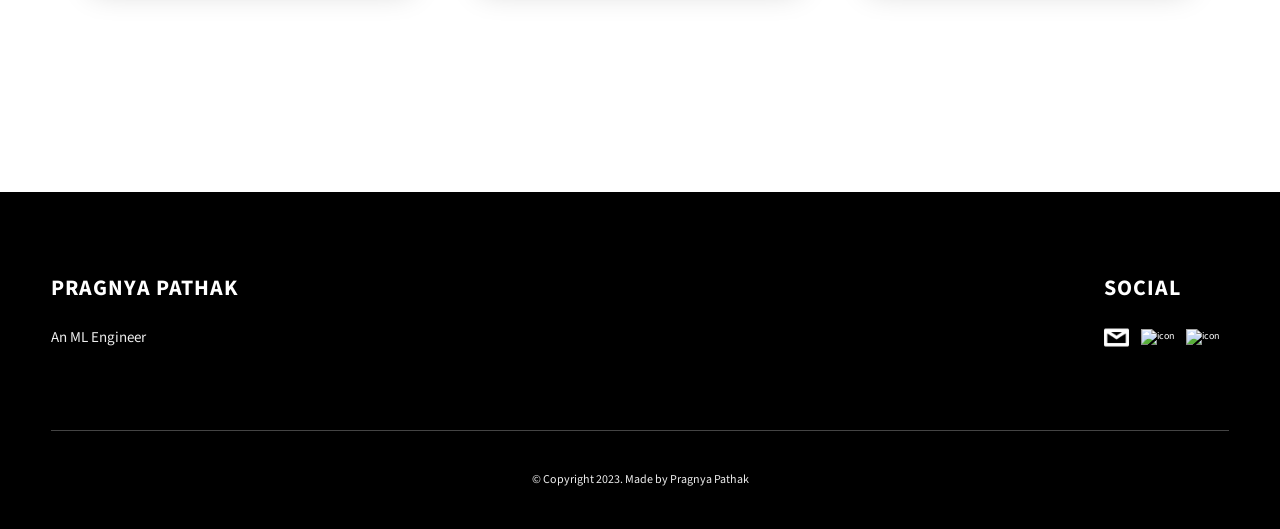
==== commit 0b046e7f: "Update index.html" ====
--- a/index.html
+++ b/index.html
@@ -661,14 +661,14 @@
   });
 </script>
 
-<!--     <section id="certifications" class="projects sec-pad">
+    <section id="certifications" class="projects sec-pad">
       <h2 class="heading heading-sec heading-sec__mb-bg">
         <span class="heading-sec__main">Certifications</span>
       </h2>
 
       <div class="achievement-cards-div">
         <div class="certificate-card">
-          <a class="blog-card" target="_blank" href="https://www.credential.net/84910158-dec8-4a24-a6a8-e8a5fec3bdea">
+          <a class="blog-card" target="_blank" href="https://www.credential.net/600aa139-c09c-4f76-9ce6-94d52651a0ae#acc.u8zHOtem">
             <div class="certificate-image-div">
 
               <div class="go-corner">
@@ -692,7 +692,7 @@
         </div>
 
         <div class="certificate-card">
-          <a class="blog-card" target="_blank" href="https://drive.google.com/file/d/1x5lBxaAN00hSrIluMhvWgy5apZRdmkdV/view">
+          <a class="blog-card" target="_blank" href="https://learn.nvidia.com/certificates?id=cb66228eed674b749e4dfdb7f79d3bce">
             <div class="certificate-image-div">
               <div class="go-corner">
                 <div class="go-arrow">→</div>
@@ -705,7 +705,7 @@
             </div>
             <div class="certificate-detail-div">
               <h5 class="card-title">
-                Big Data Analytics and Machine Learning
+                Accelerating End-to-End Data Science Workflows
               </h5>
               <p class="card-subtitle">
                 Successfully completed Big Data Analytics and Machine Learning Intensive 30 Day Workshop conducted by MIT FABLAB, notemybook and riidl
@@ -738,7 +738,7 @@
         </div>
       </div>
 
-    </section> -->
+    </section>
     <footer id="contact" class="main-footer">
       <div class="main-container">
         <div class="main-footer__upper">
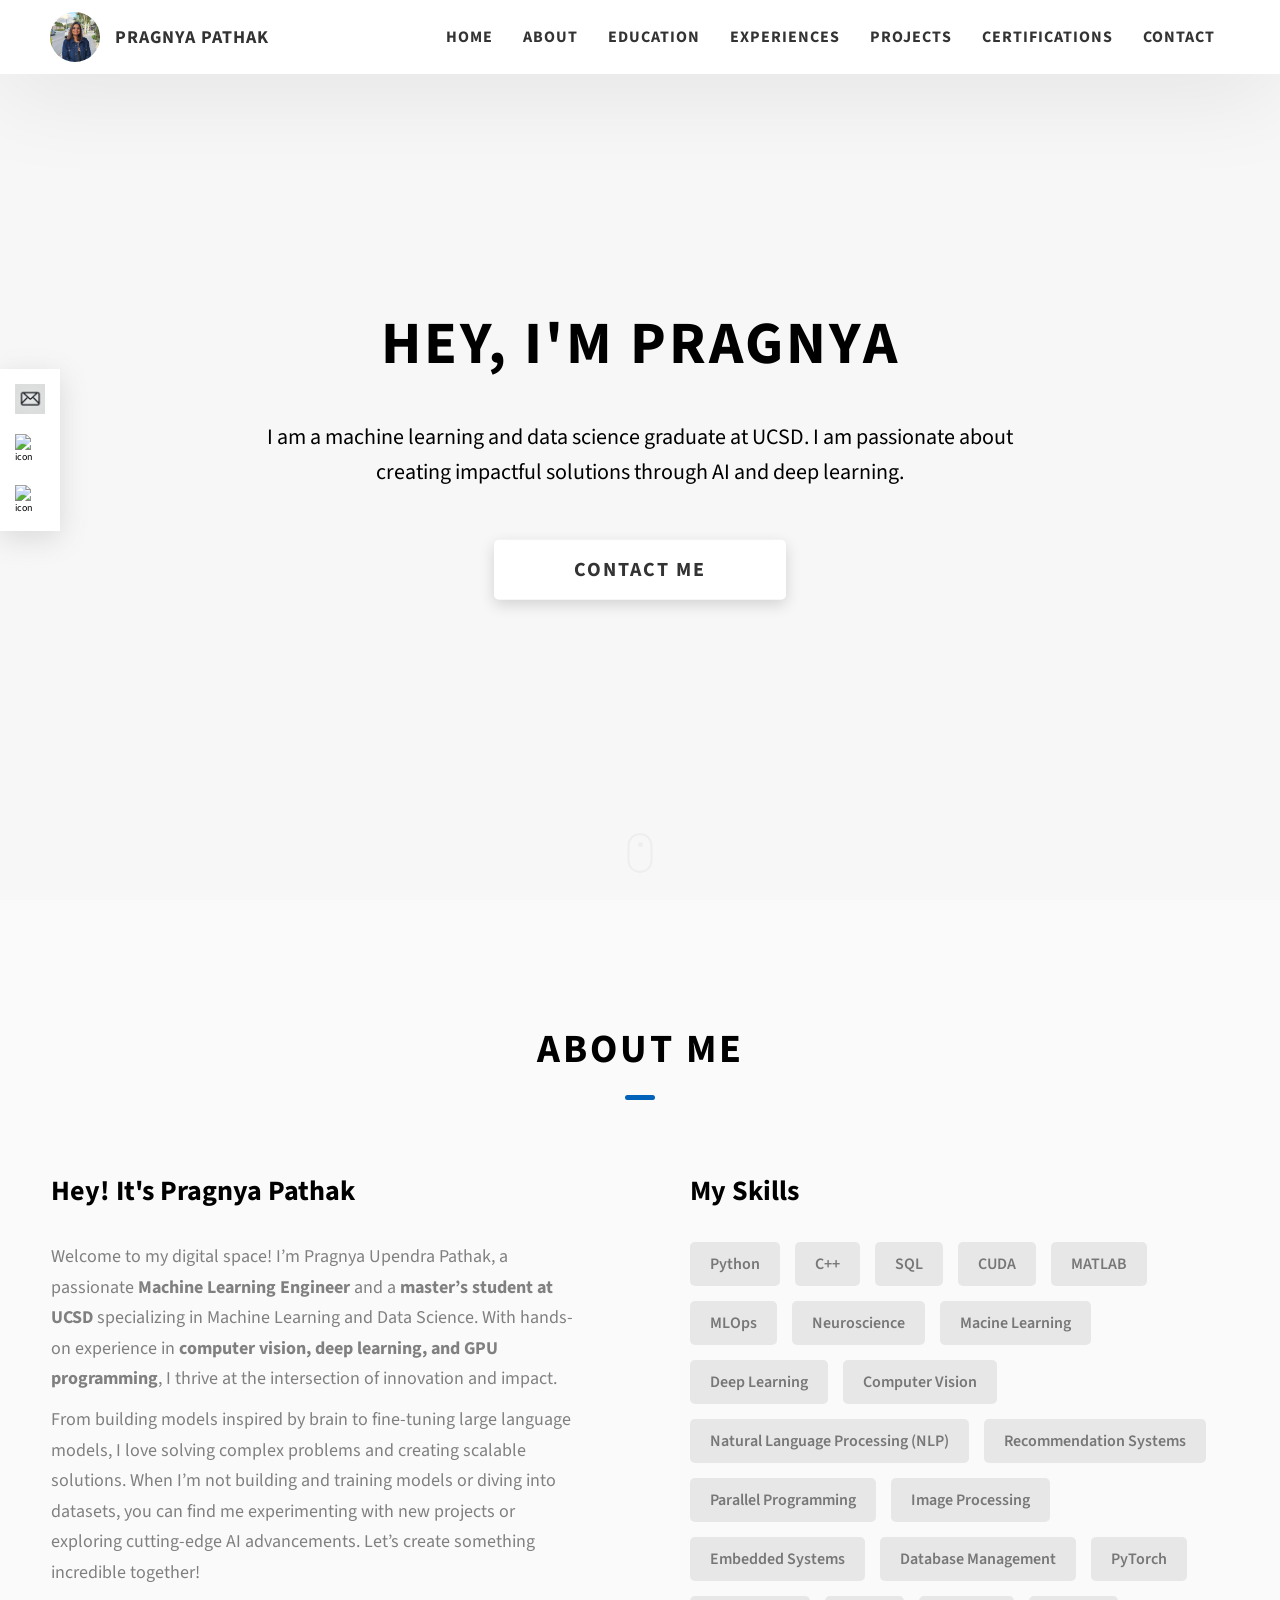
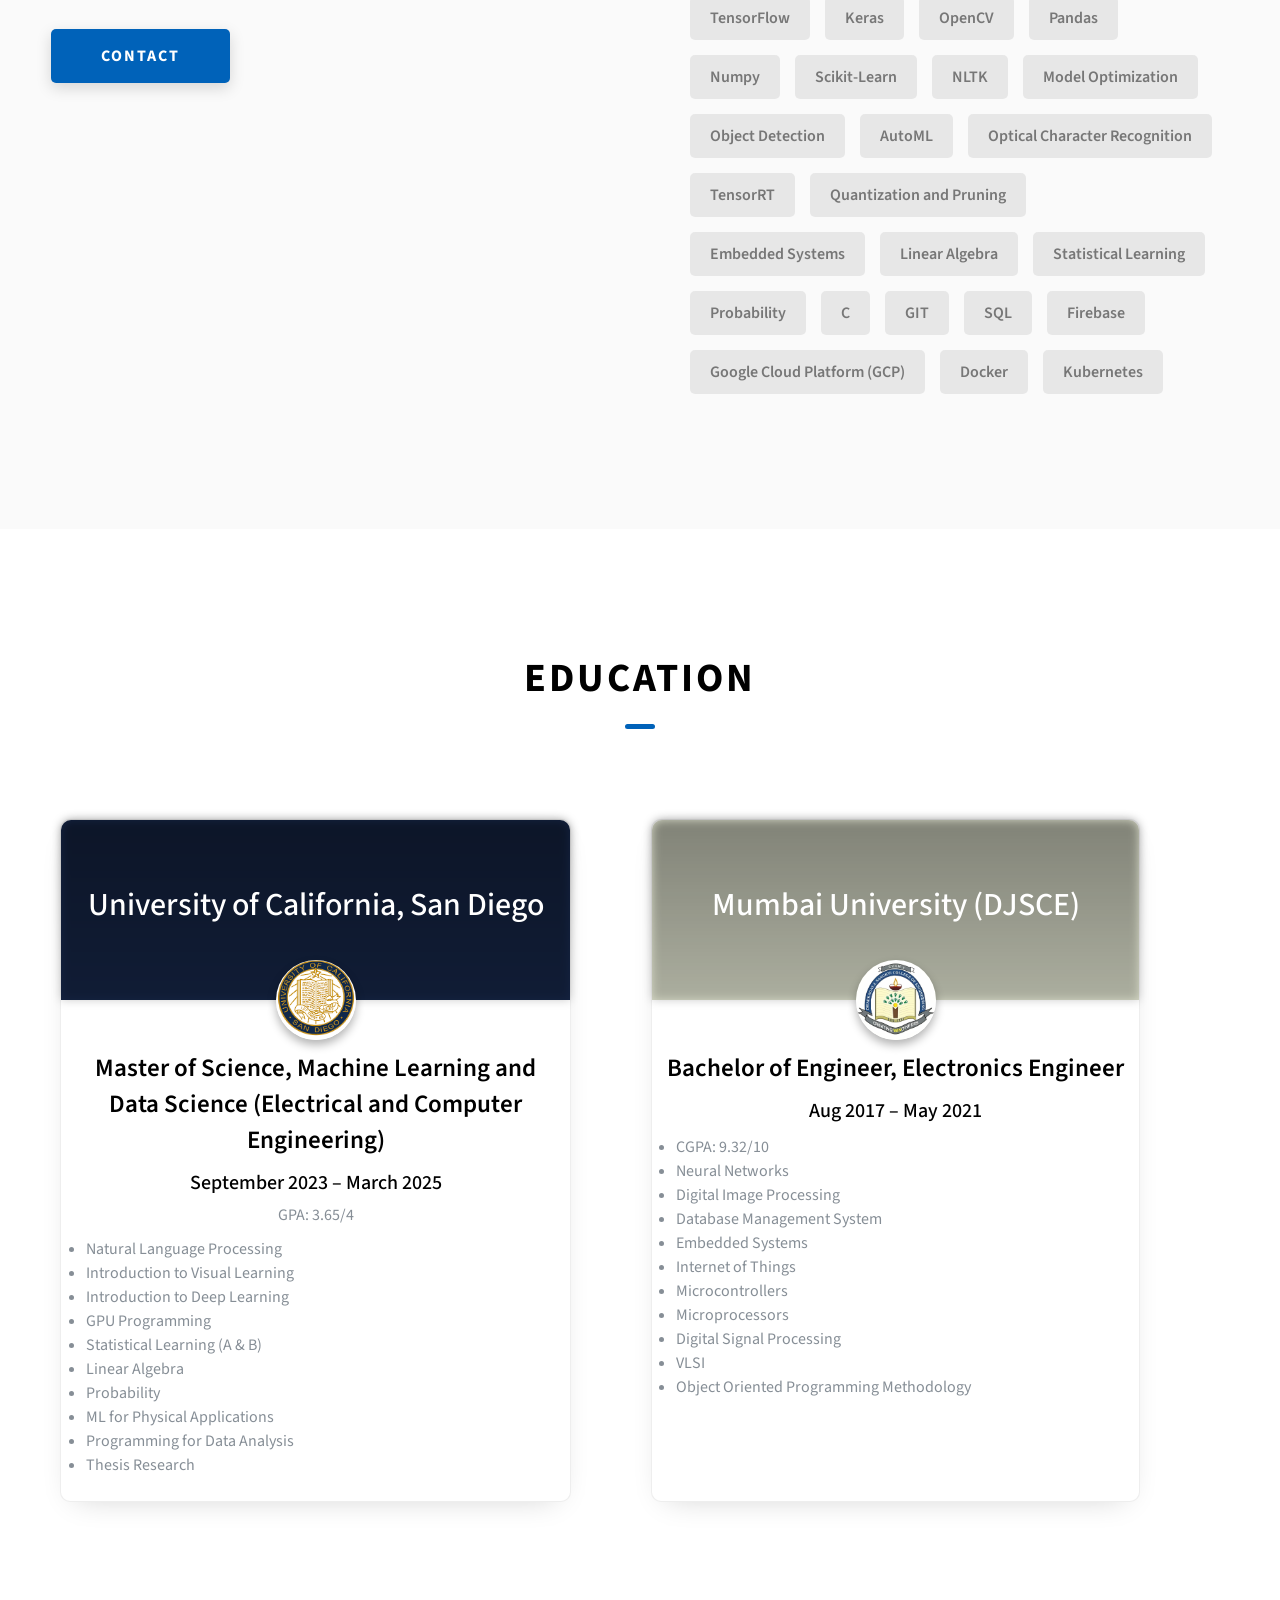
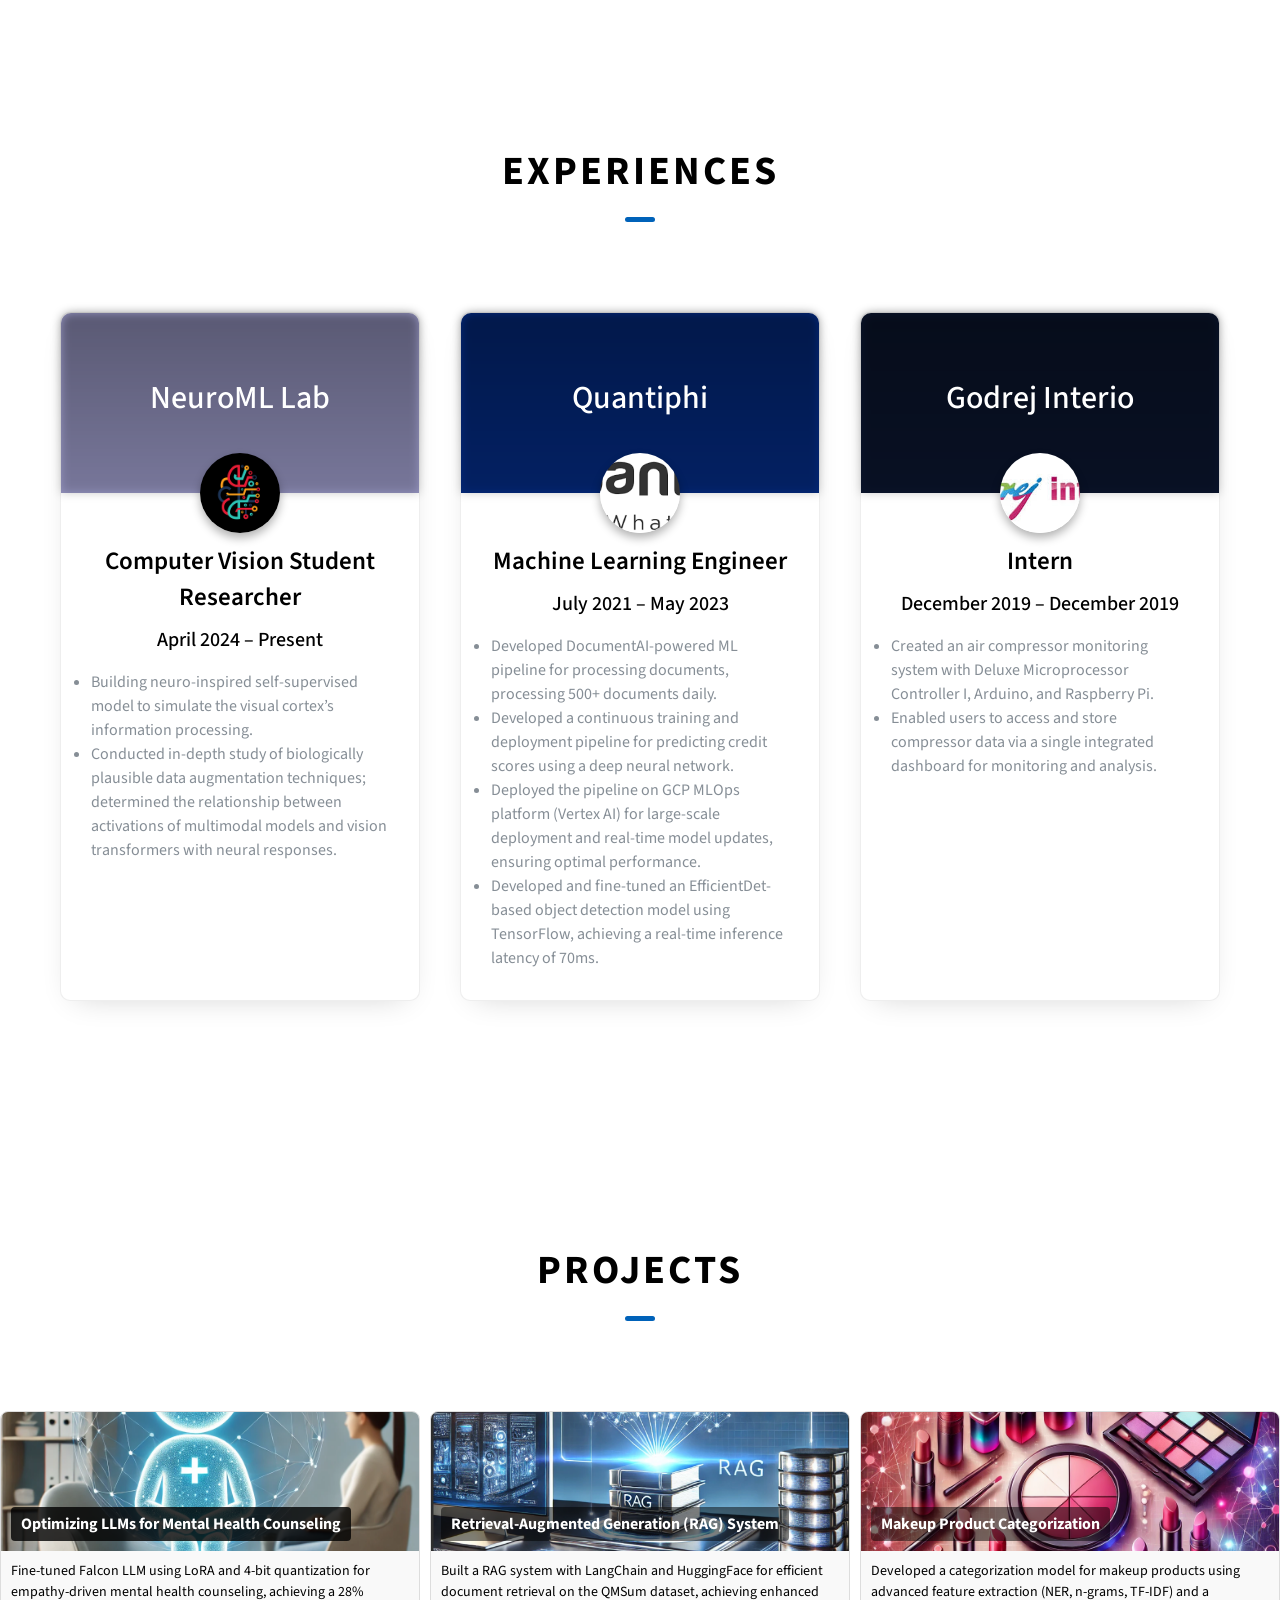
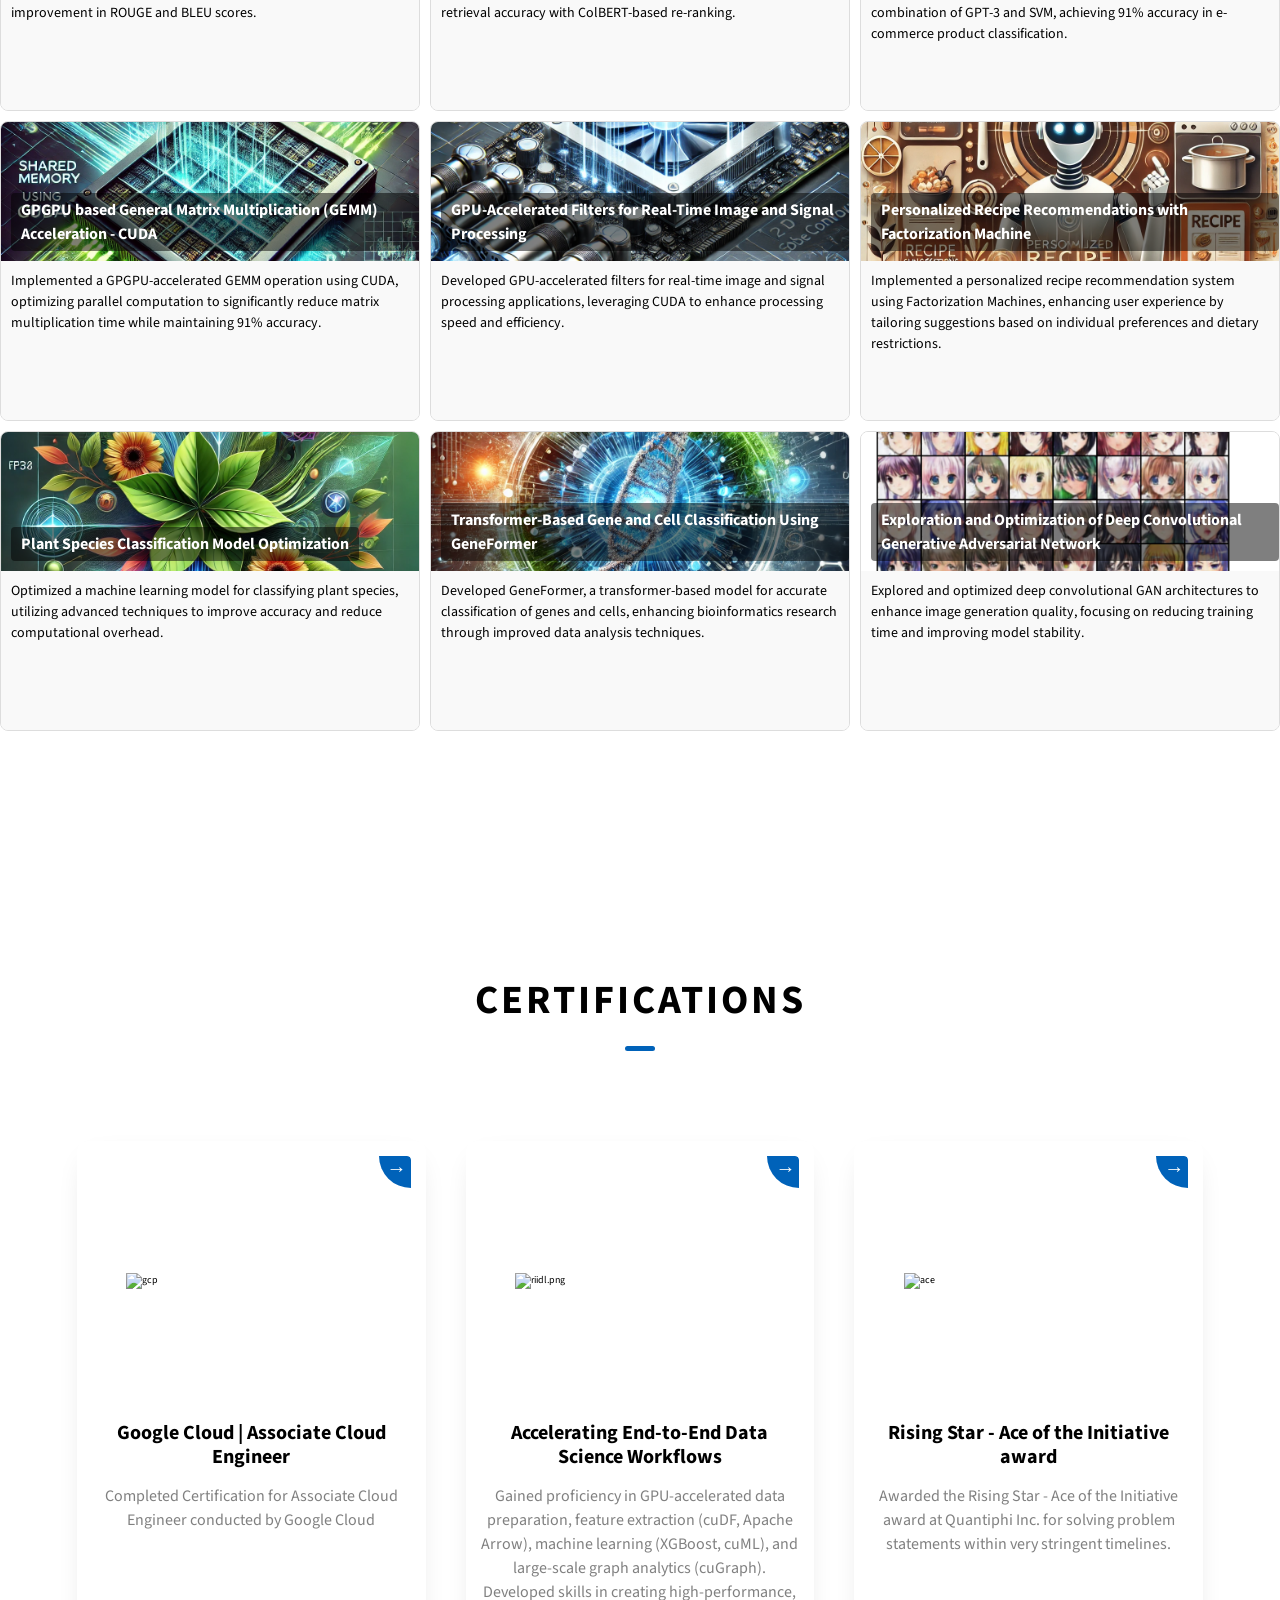
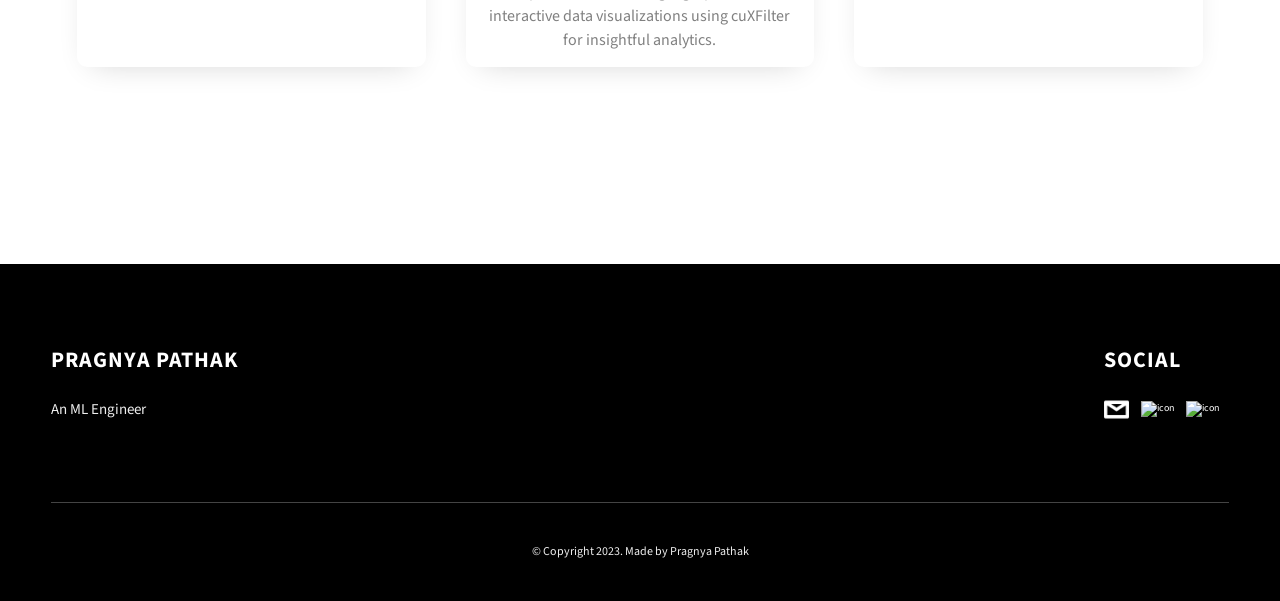
==== commit a090eb56: "Update index.html" ====
--- a/index.html
+++ b/index.html
@@ -708,7 +708,8 @@
                 Accelerating End-to-End Data Science Workflows
               </h5>
               <p class="card-subtitle">
-                Successfully completed Big Data Analytics and Machine Learning Intensive 30 Day Workshop conducted by MIT FABLAB, notemybook and riidl
+                Gained proficiency in GPU-accelerated data preparation, feature extraction (cuDF, Apache Arrow), machine learning (XGBoost, cuML), and large-scale graph analytics (cuGraph). 
+                Developed skills in creating high-performance, interactive data visualizations using cuXFilter for insightful analytics.
               </p>
             </div>
           </a>
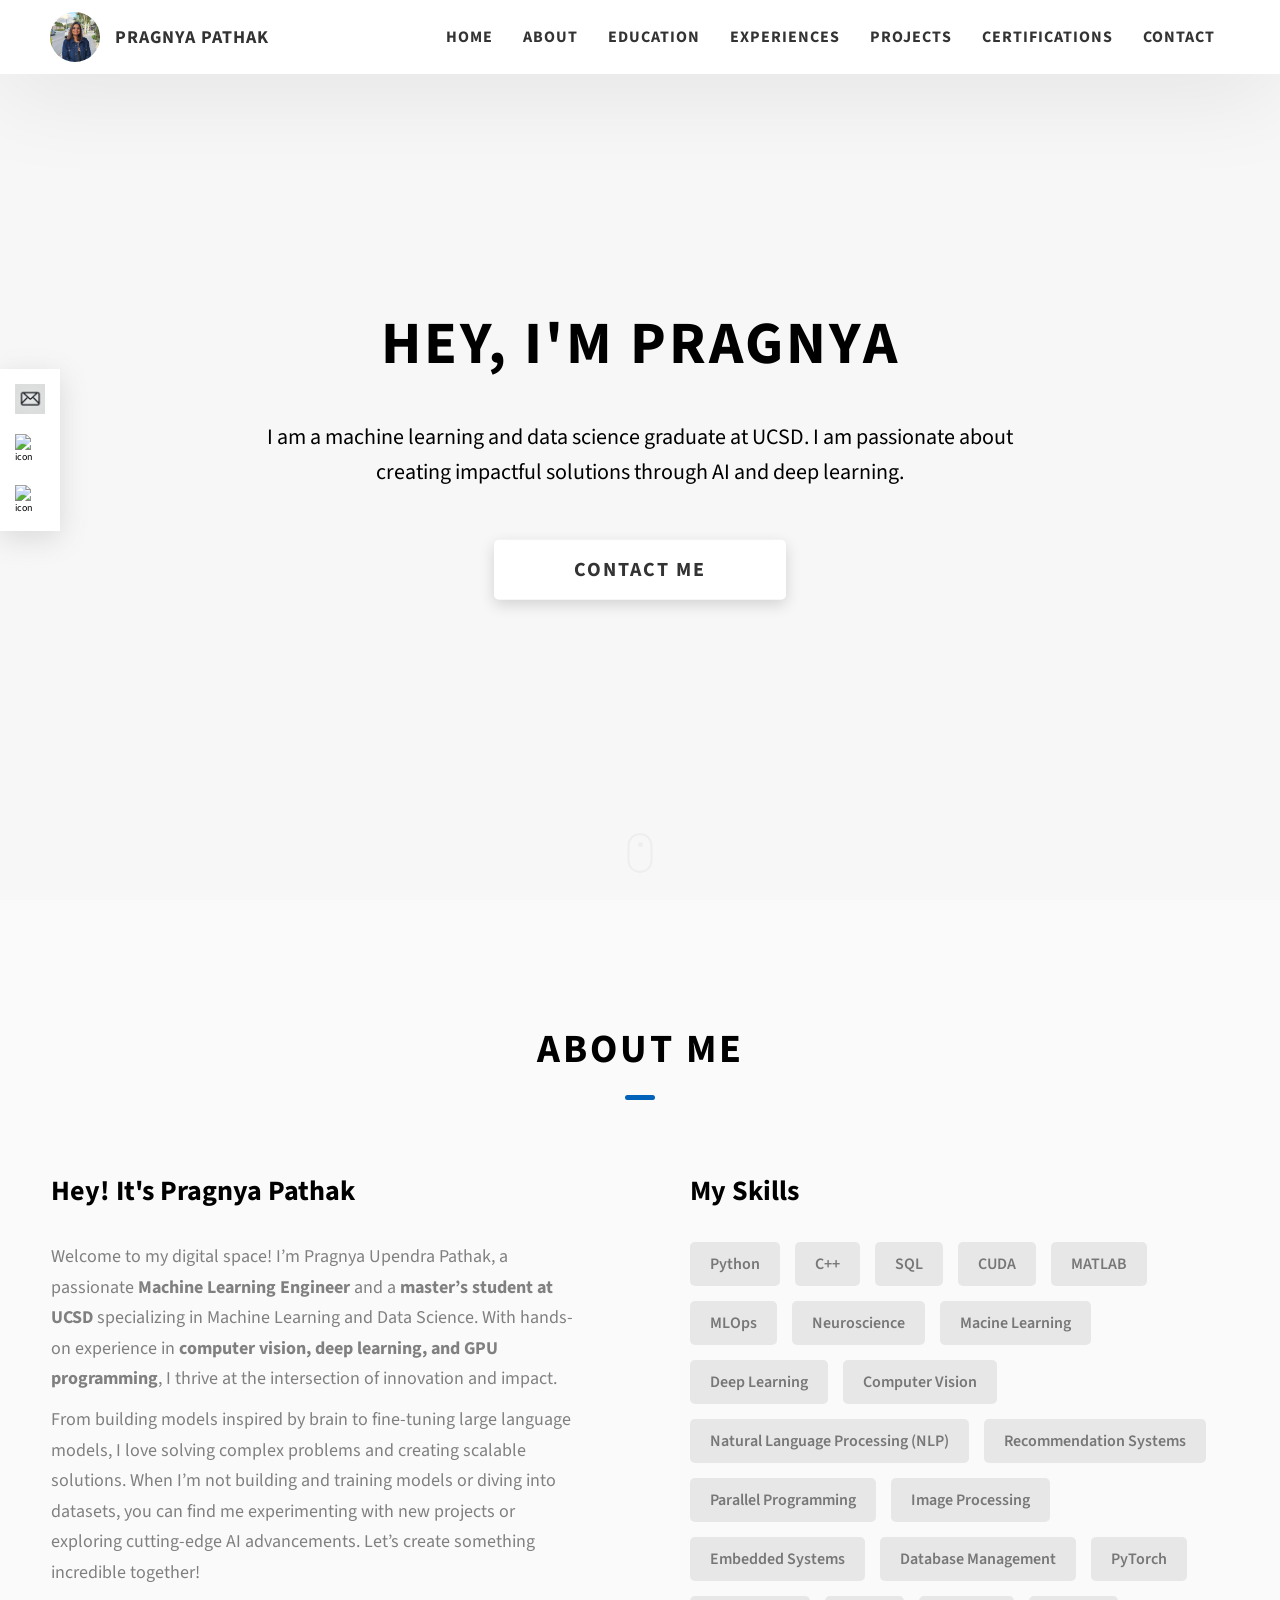
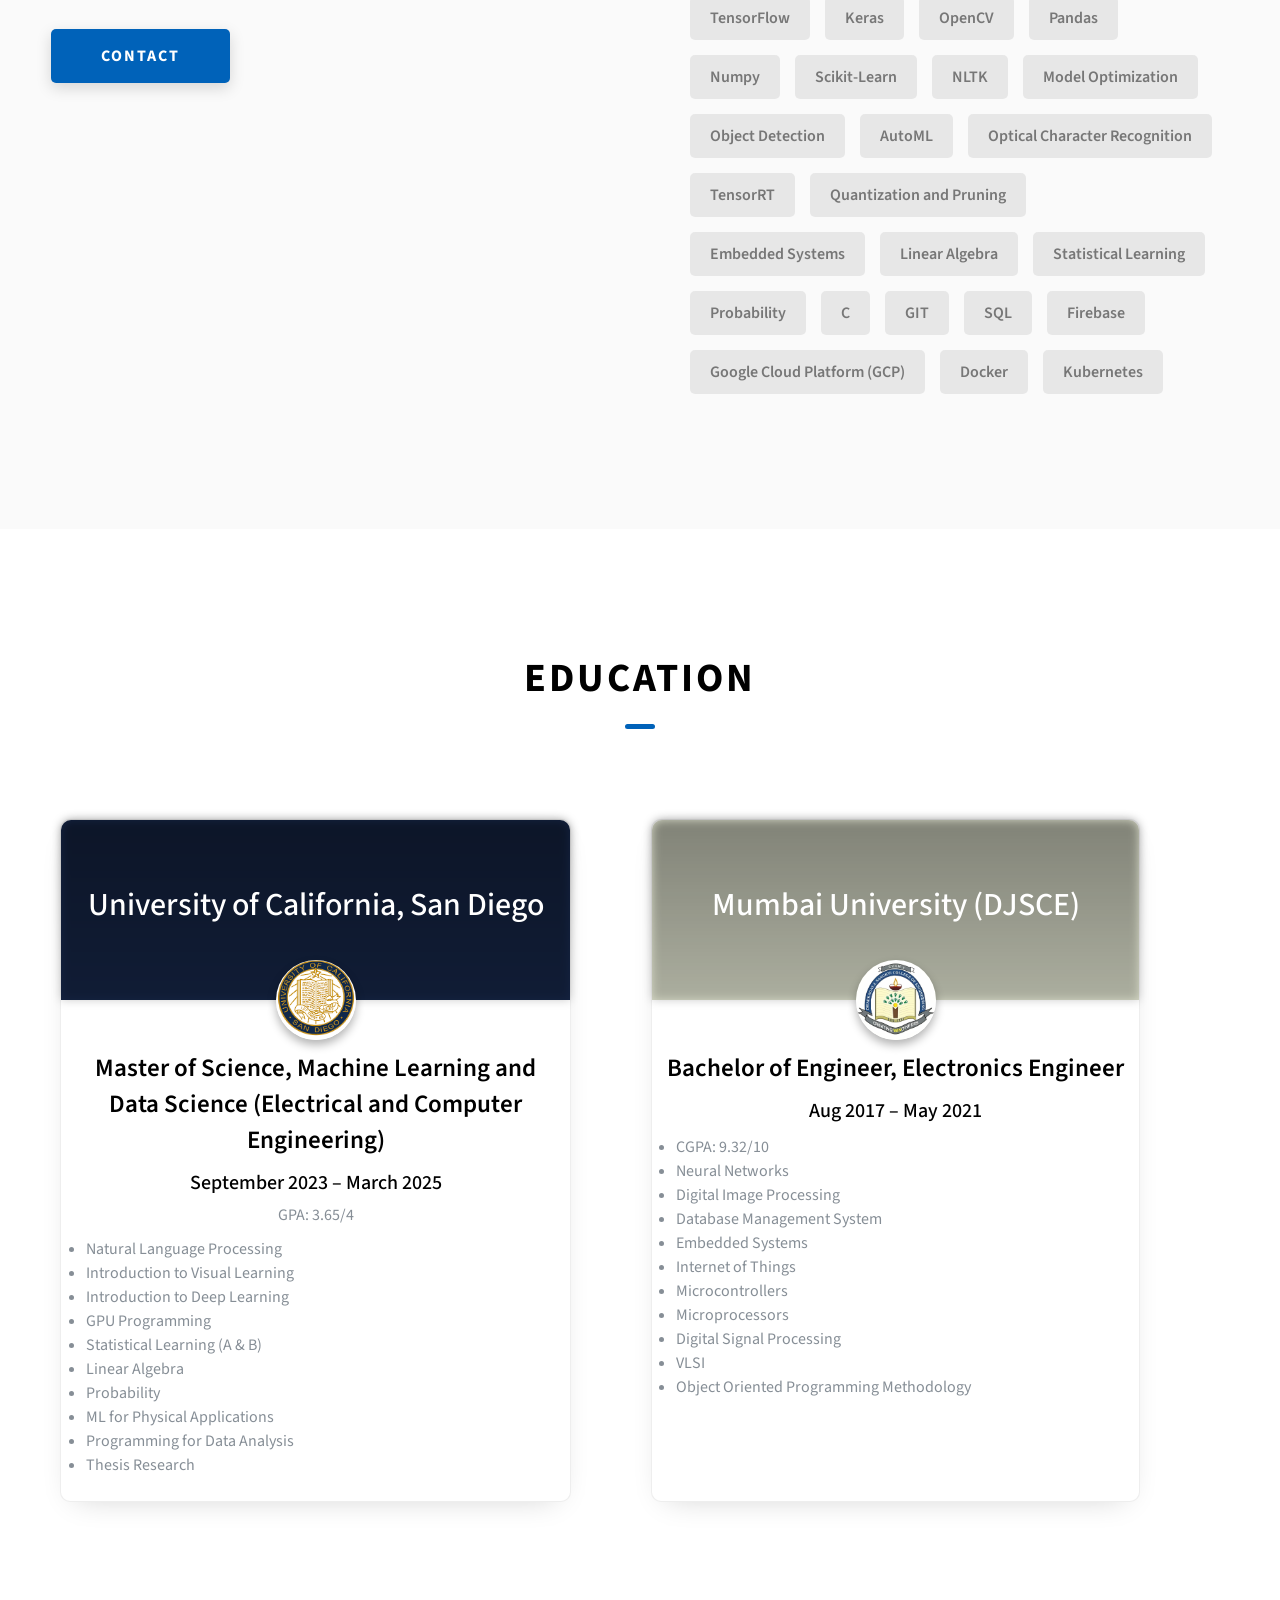
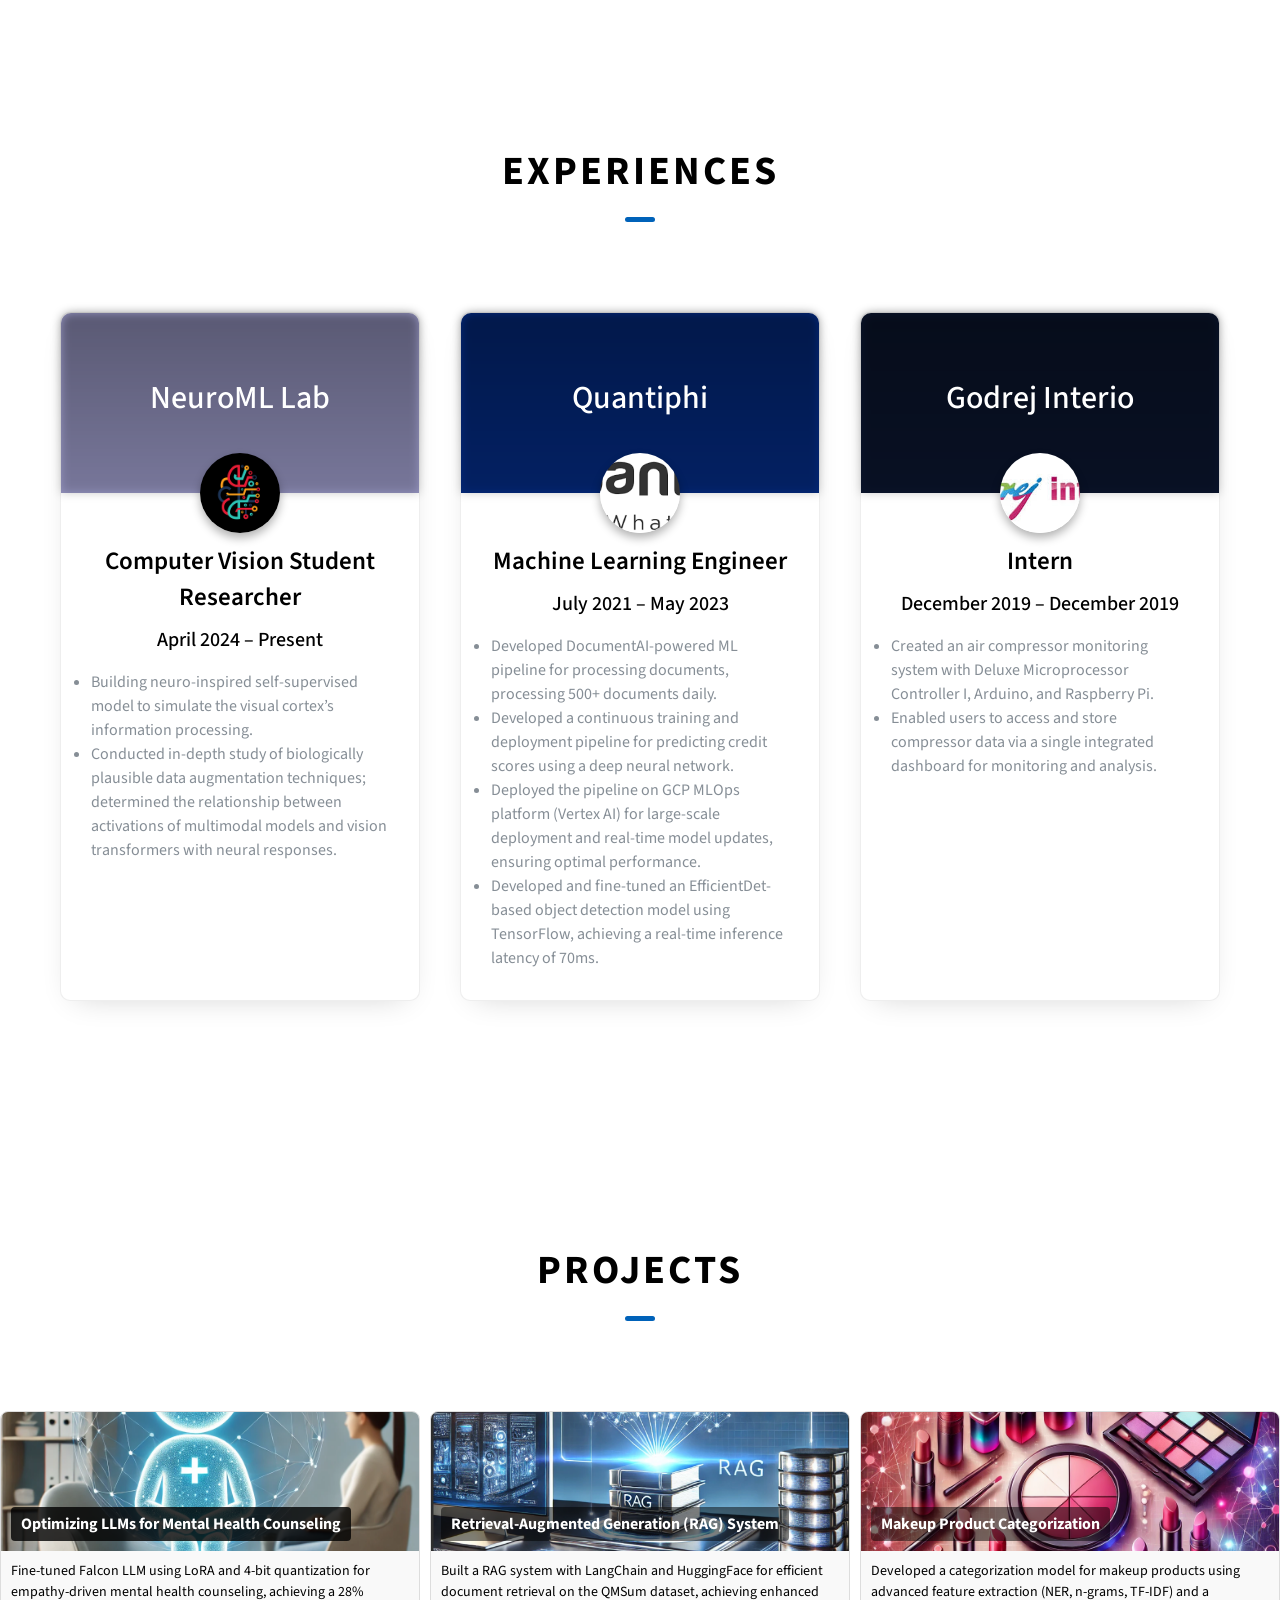
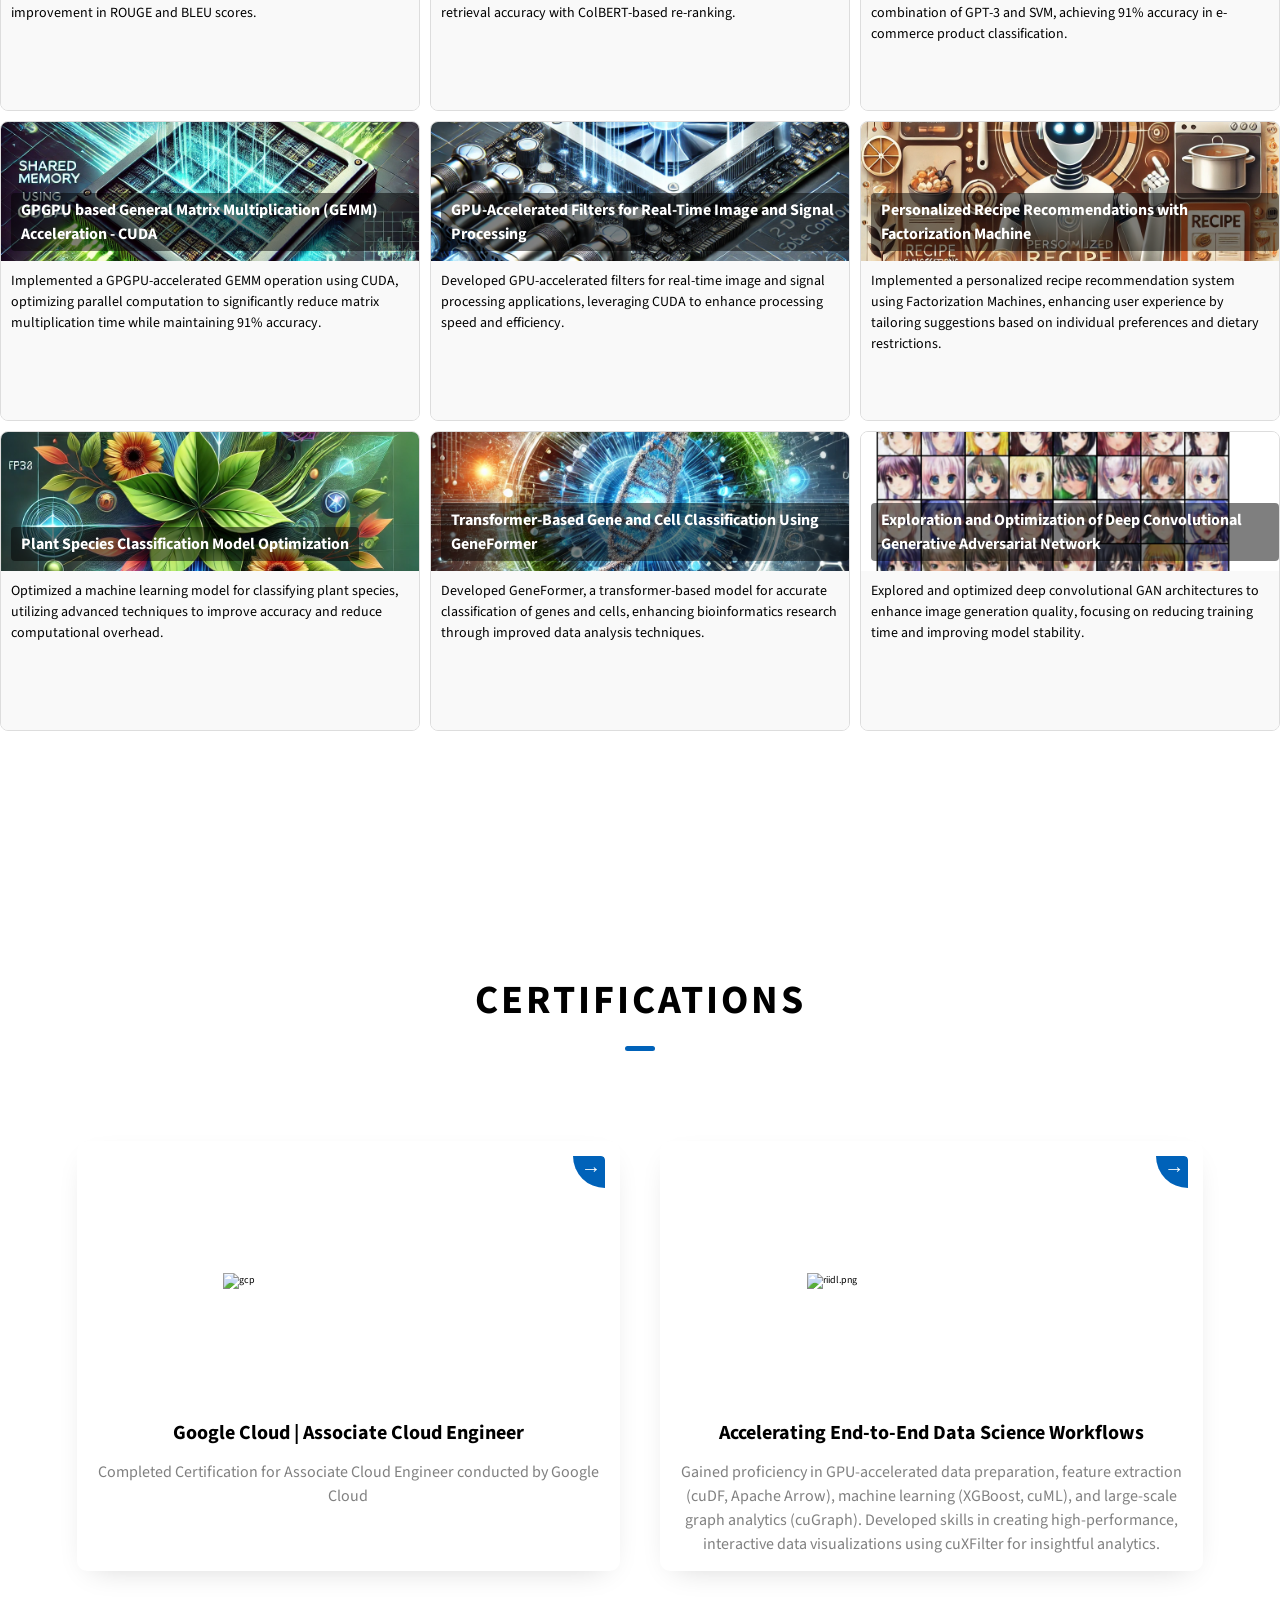
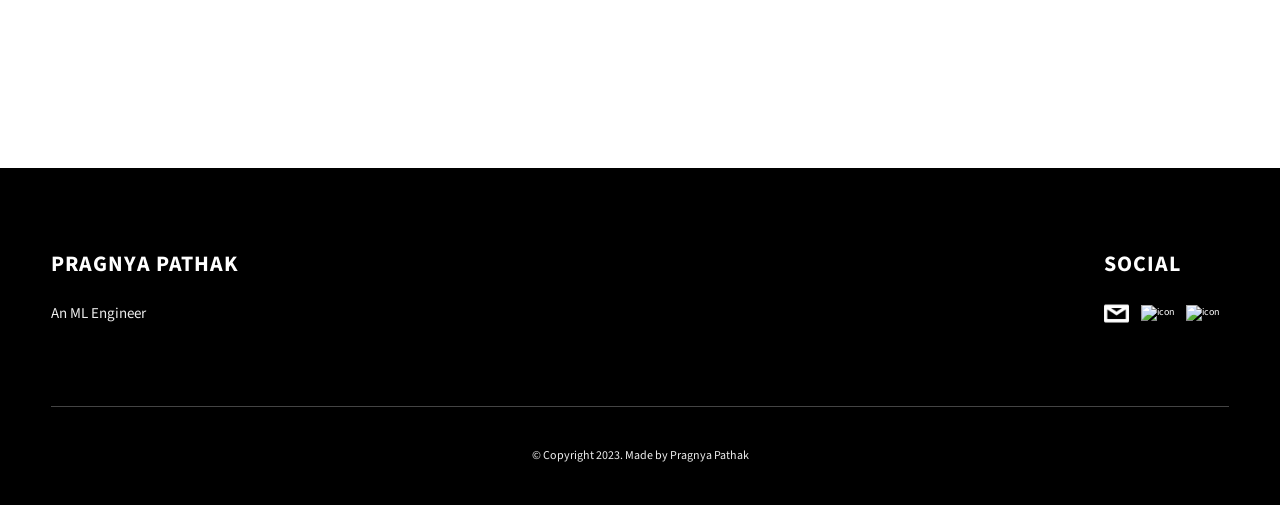
==== commit cffe6c1b: "Update index.html" ====
--- a/index.html
+++ b/index.html
@@ -714,31 +714,6 @@
             </div>
           </a>
         </div>
-
-        <div class="certificate-card">
-          <a class="blog-card" target="_blank" href="https://drive.google.com/file/d/1g8RaGspI1OeME5qTn0IpkF_0ncpjNY8S/view">
-            <div class="certificate-image-div">
-              <div class="go-corner">
-                <div class="go-arrow">→</div>
-              </div>
-              <img
-                src="./assets/png/ace.png"
-                alt="ace"
-                class="card-image"
-              ></img>
-            </div>
-            <div class="certificate-detail-div">
-              <h5 class="card-title">
-                Rising Star - Ace of the Initiative award
-              </h5>
-              <p class="card-subtitle">
-                Awarded the Rising Star - Ace of the Initiative award at Quantiphi Inc. for solving problem statements within very stringent timelines.
-              </p>
-            </div>
-          </a>
-        </div>
-      </div>
-
     </section>
     <footer id="contact" class="main-footer">
       <div class="main-container">
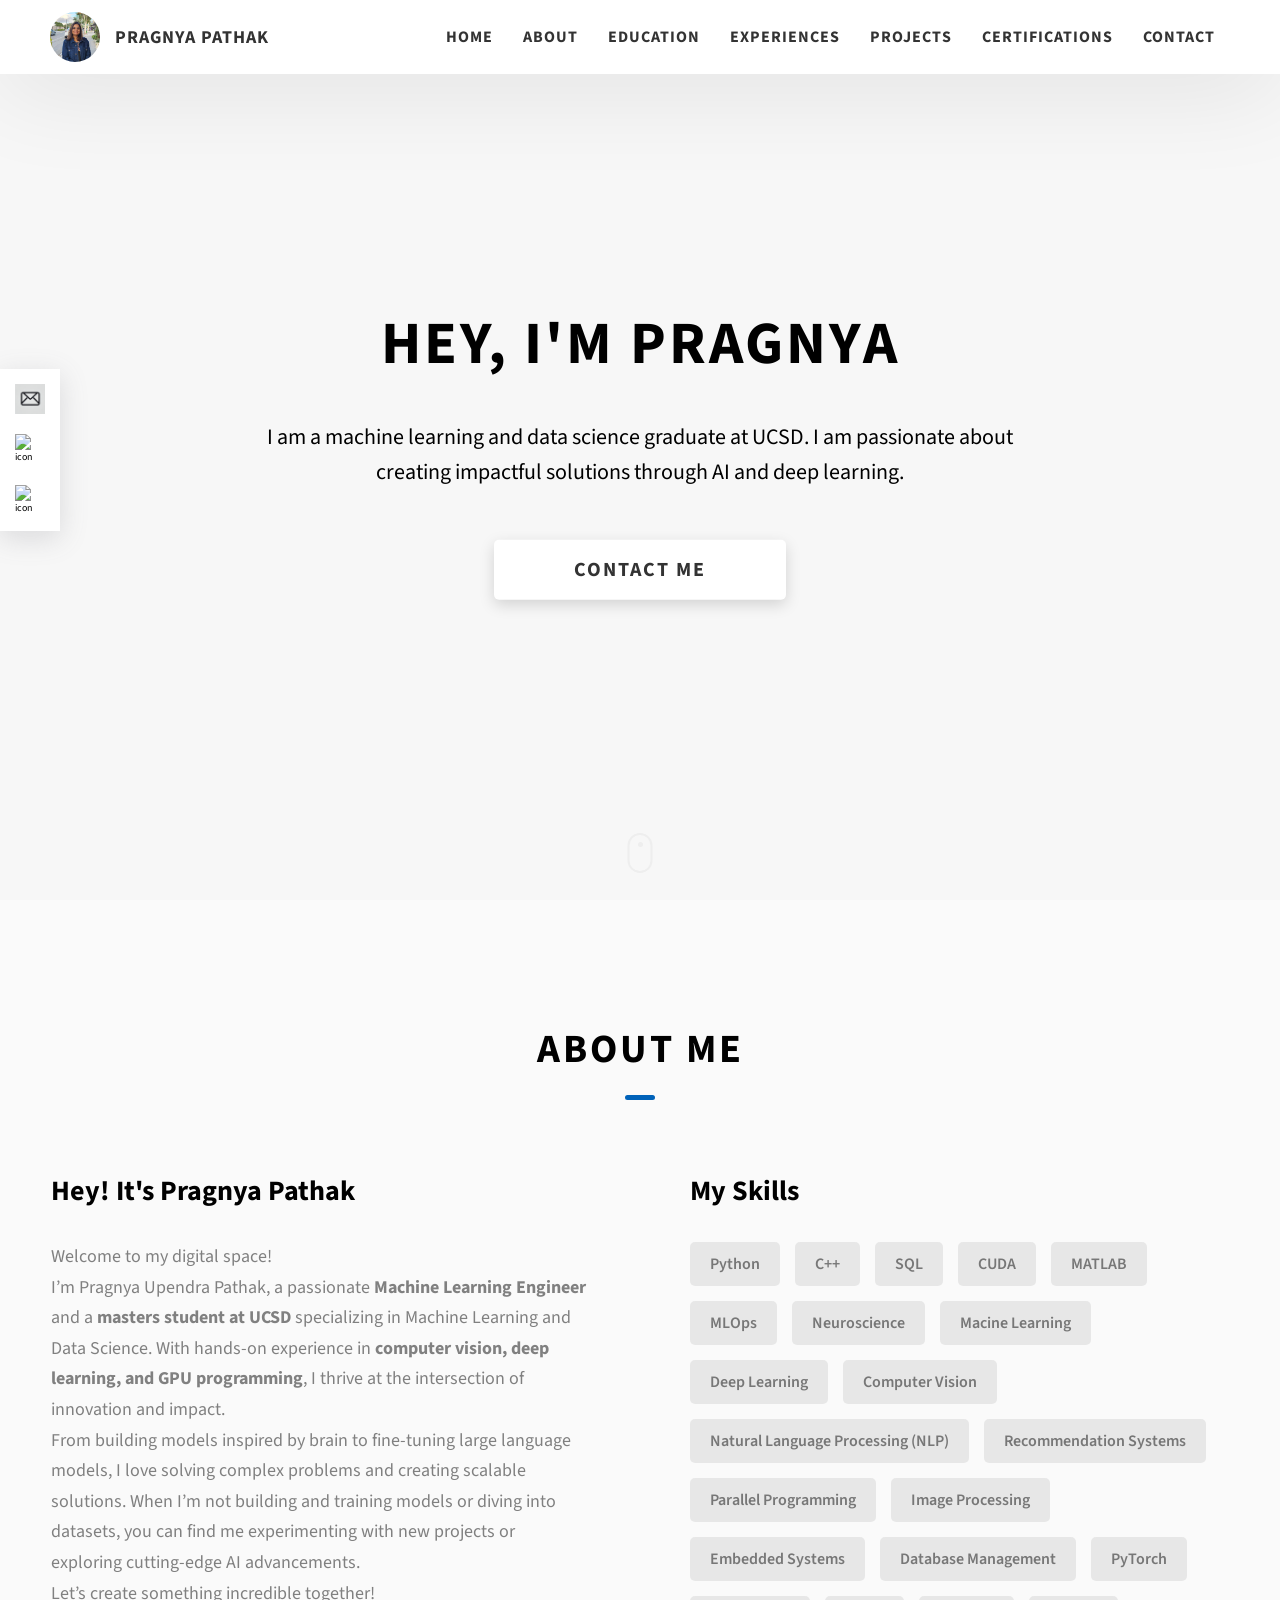
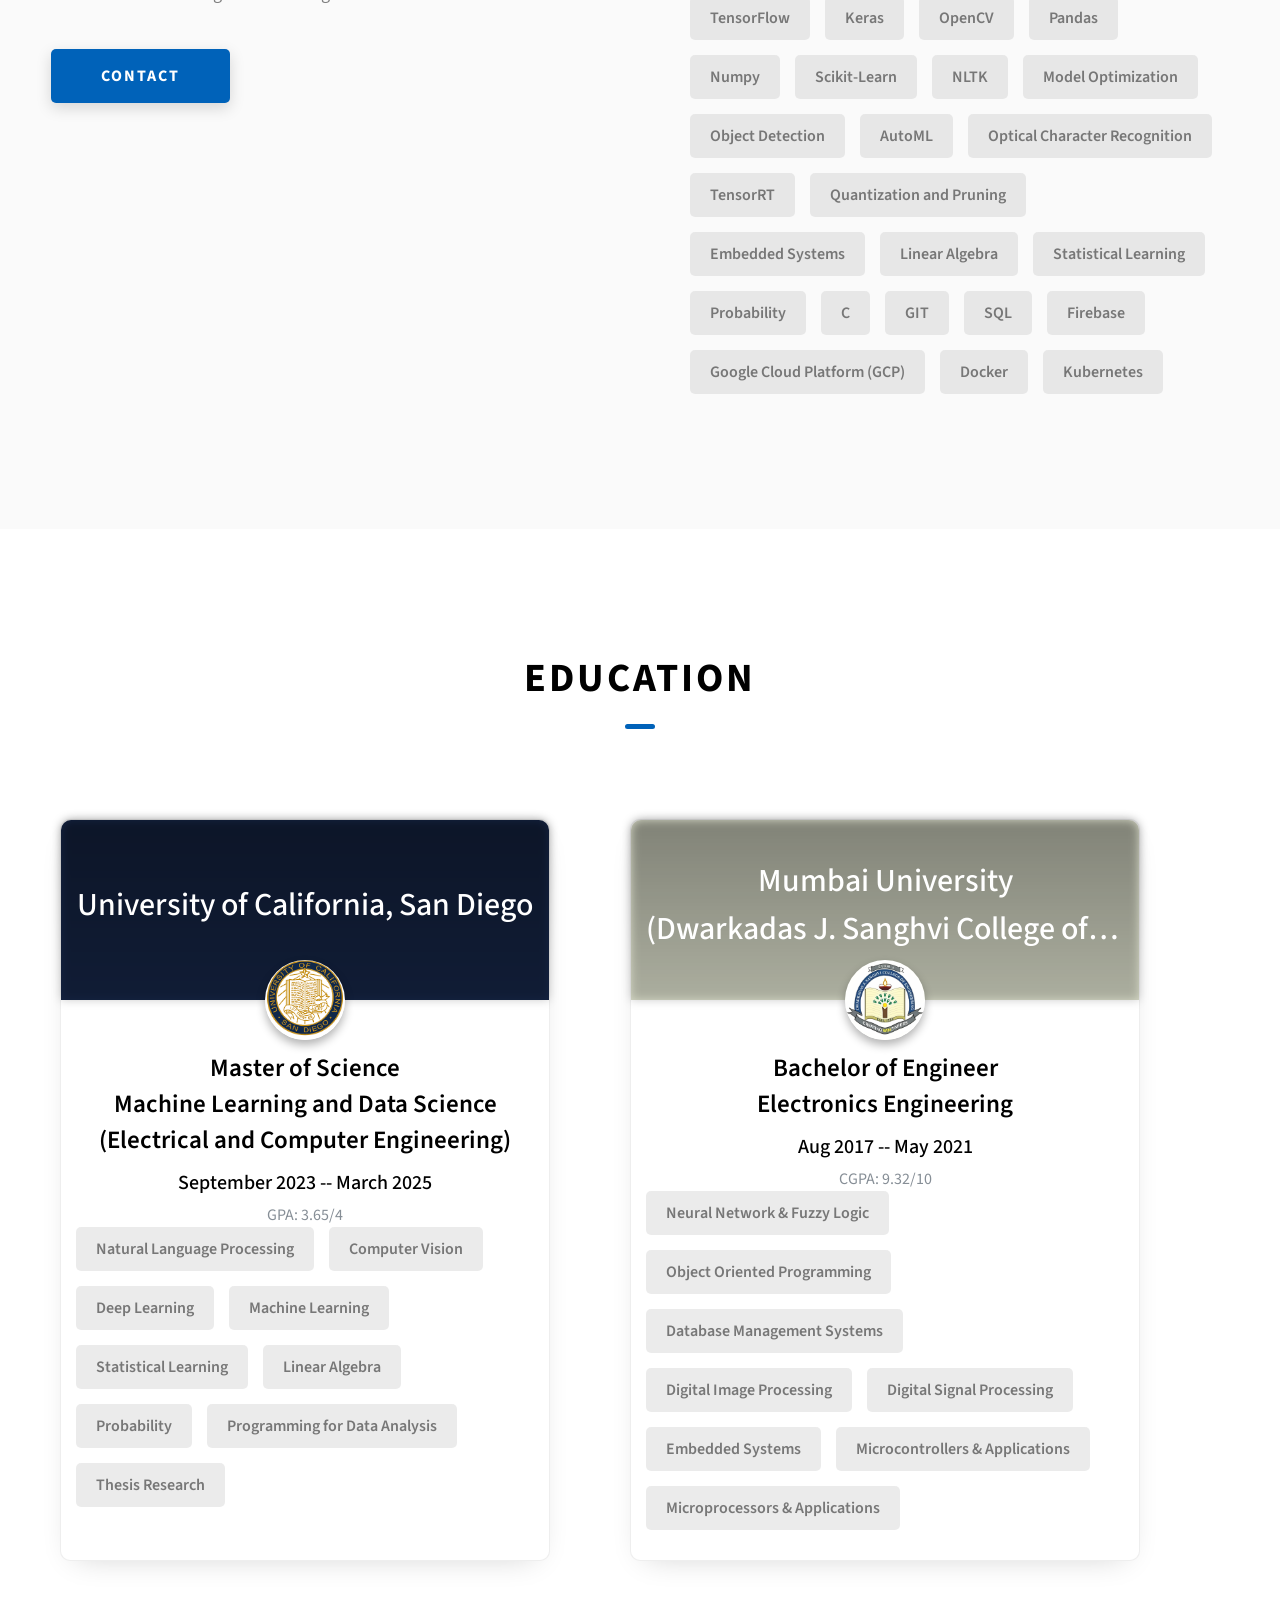
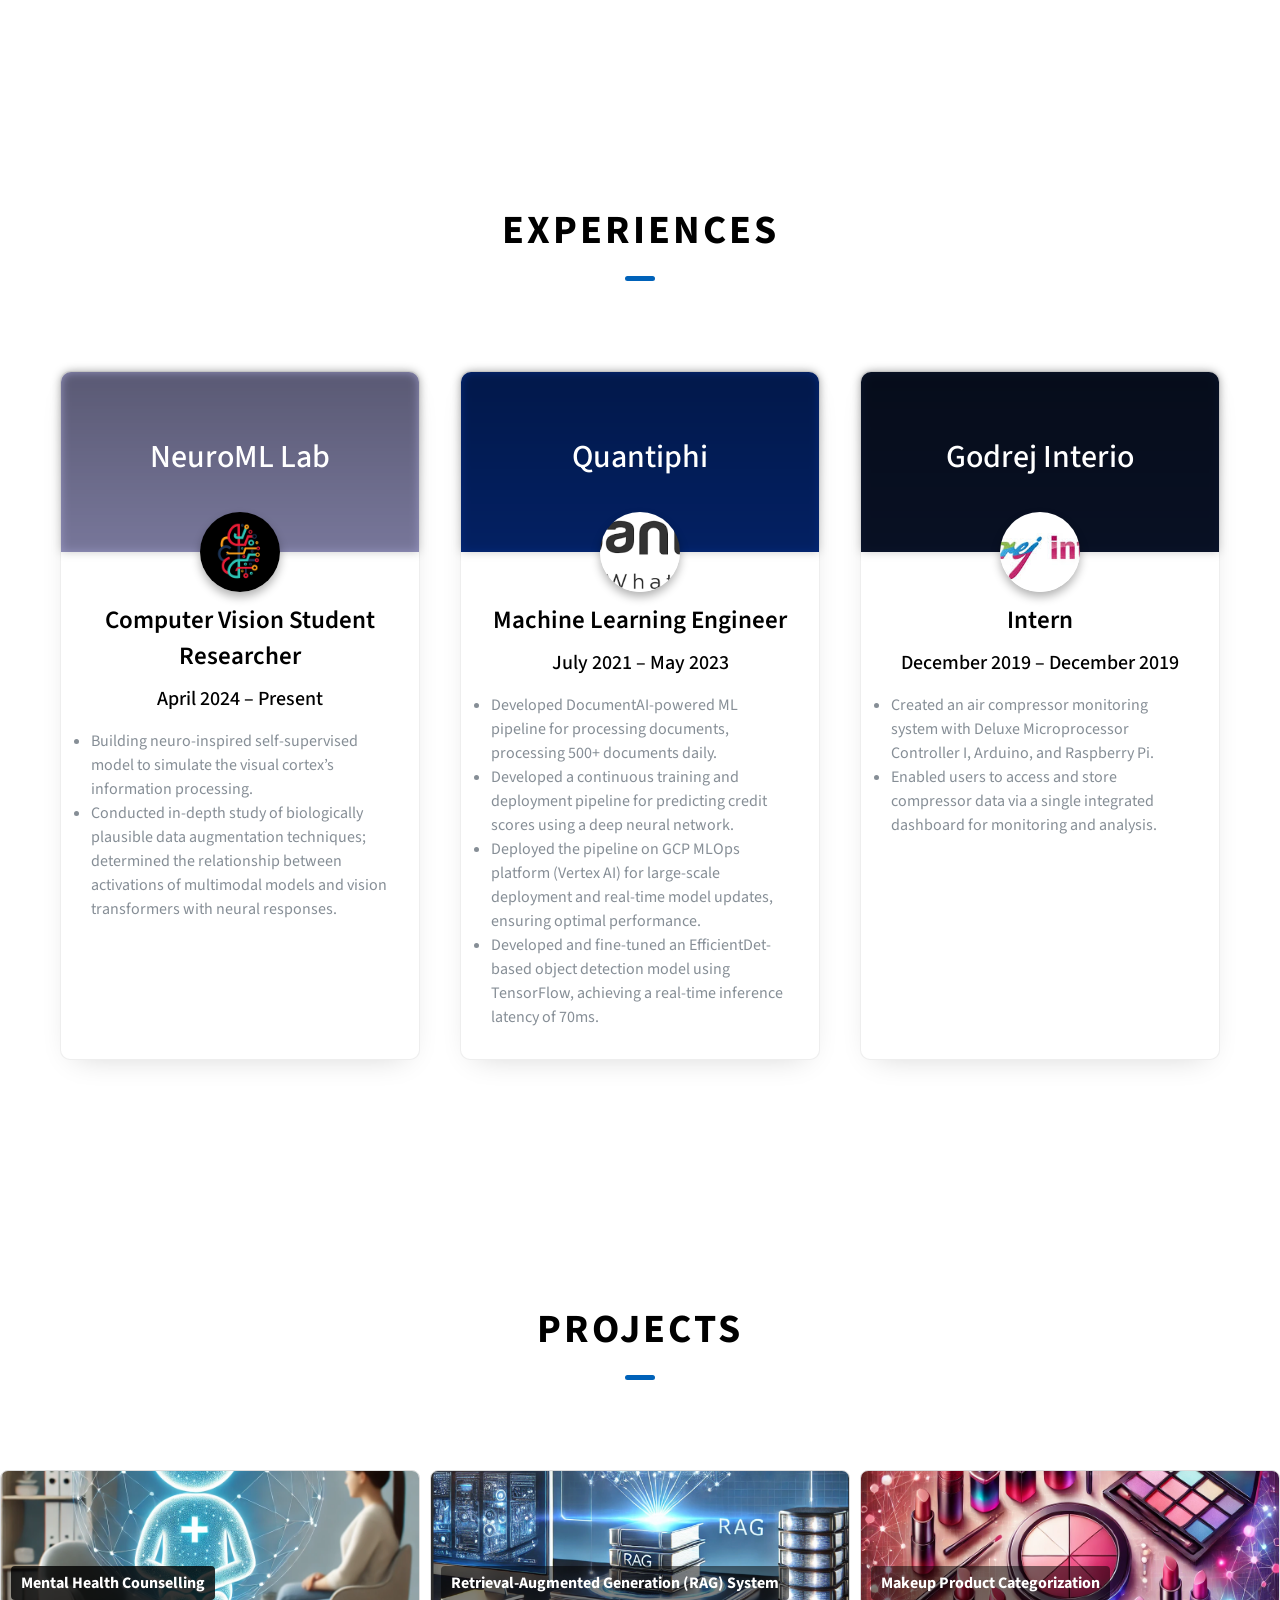
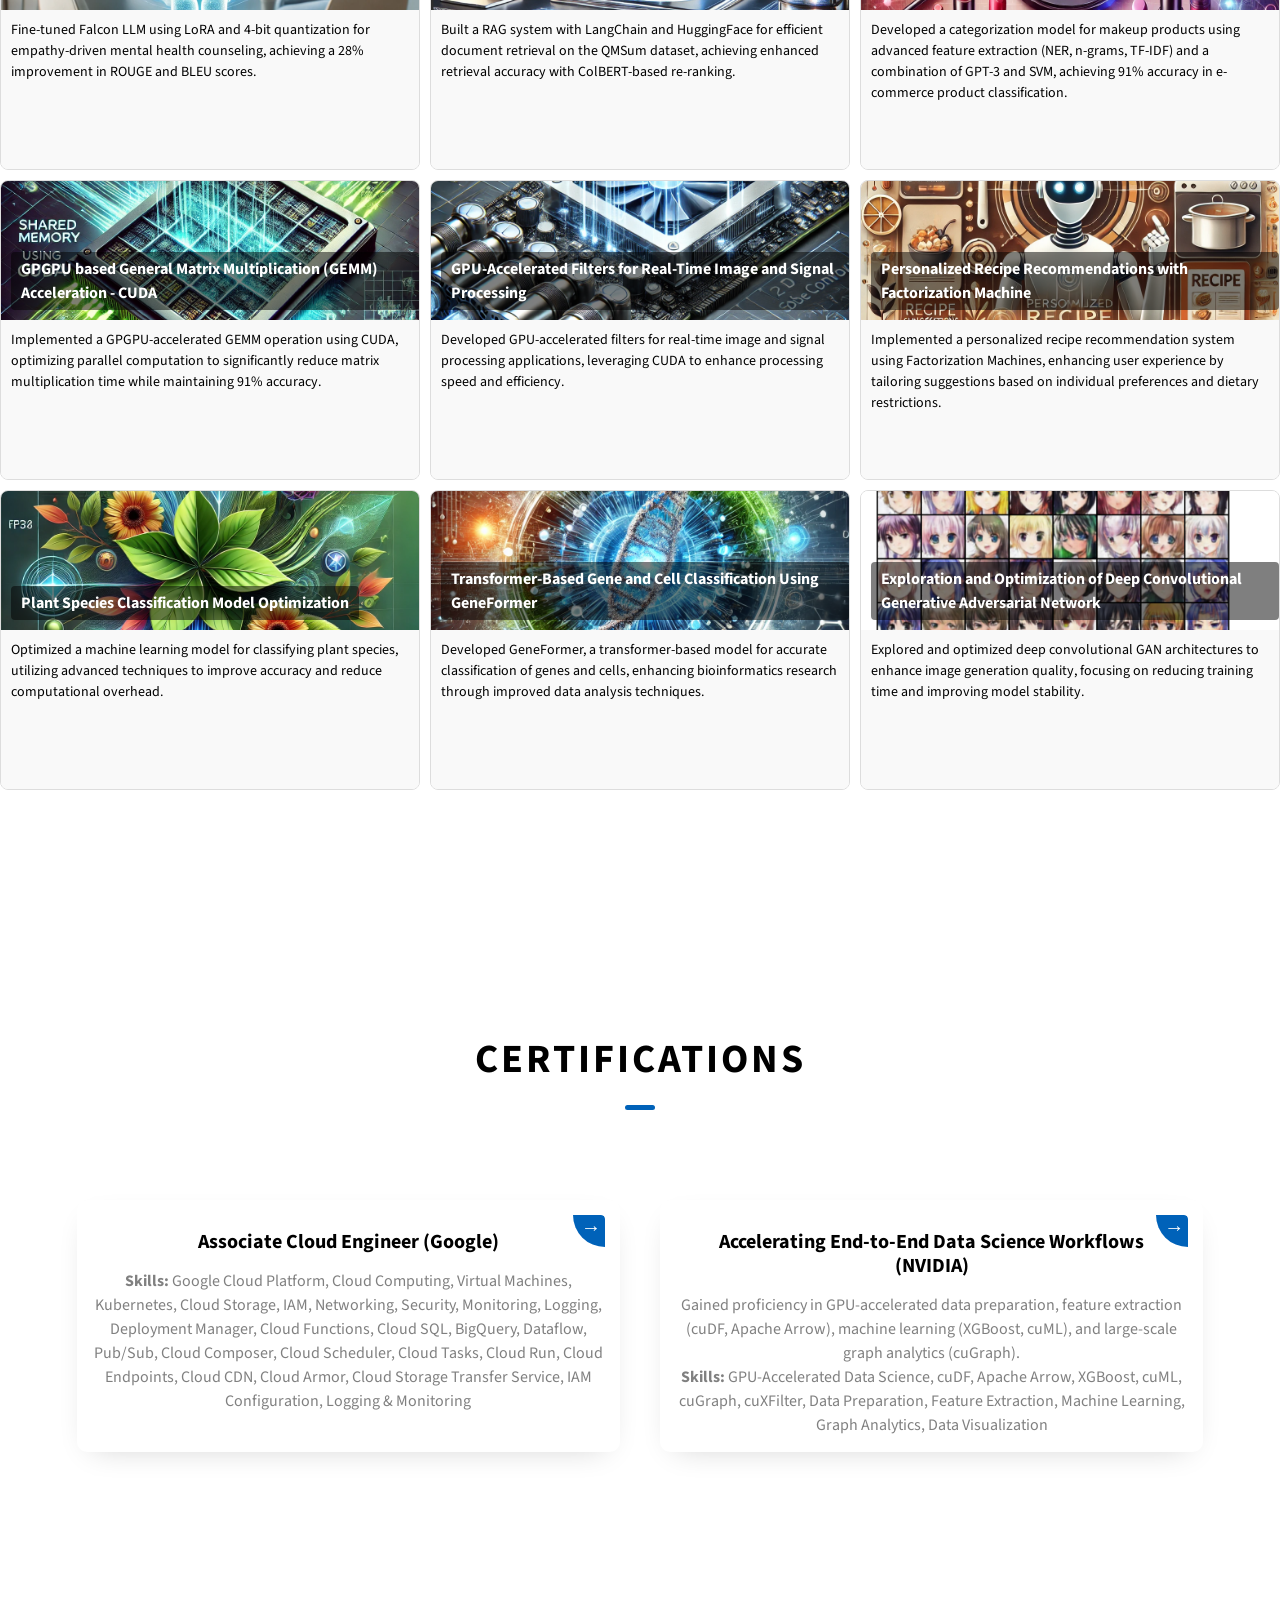
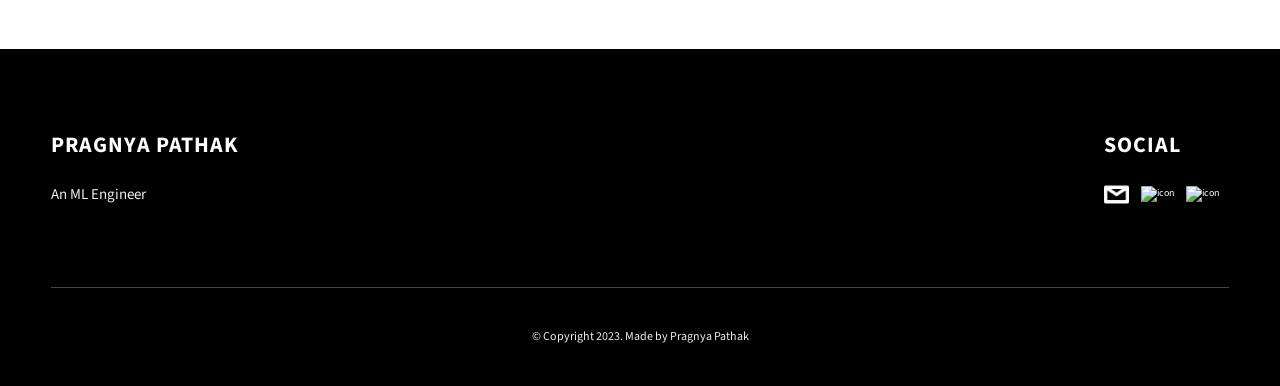
==== commit 11c9bb06: "changes to index.html" ====
--- a/index.html
+++ b/index.html
@@ -168,10 +168,9 @@
                 <strong>Pragnya Pathak</strong></h3>
             <div class="about__content-details">
               <p class="about__content-details-para">
-                Welcome to my digital space! I’m Pragnya Upendra Pathak, a passionate <strong> Machine Learning Engineer </strong>and a <strong>master’s student at UCSD</strong> specializing in Machine Learning and Data Science. With hands-on experience in <strong>computer vision, deep learning, and GPU programming</strong>, I thrive at the intersection of innovation and impact.
-                </p>
-              <p class="about__content-details-para">
-                From building models inspired by brain to fine-tuning large language models, I love solving complex problems and creating scalable solutions. When I’m not building and training models or diving into datasets, you can find me experimenting with new projects or exploring cutting-edge AI advancements. Let’s create something incredible together!
+                Welcome to my digital space! <br>I’m Pragnya Upendra Pathak, a passionate <strong> Machine Learning Engineer </strong>and a <strong>masters student at UCSD</strong> specializing in Machine Learning and Data Science. With hands-on experience in <strong>computer vision, deep learning, and GPU programming</strong>, I thrive at the intersection of innovation and impact.
+                <br>
+                From building models inspired by brain to fine-tuning large language models, I love solving complex problems and creating scalable solutions. When I’m not building and training models or diving into datasets, you can find me experimenting with new projects or exploring cutting-edge AI advancements. <br>Let’s create something incredible together!
               </p>
             </div>
             <a href="mailto:prpathak@ucsd.edu" class="btn btn--med btn--theme dynamicBgClr"
@@ -245,21 +244,20 @@
             <img crossorigin="anonymous" class="experience-roundedimg" src="./images/ucsd_logo.png" alt="UCSD">
           </div>
           <div class="experience-text-details">
-            <h5 class="experience-text-role">Master of Science, Machine Learning and Data Science (Electrical and Computer Engineering)</h5>
-            <h5 class="experience-text-date">September 2023 – March 2025</h5>
+            <h5 class="experience-text-role">Master of Science <br> Machine Learning and Data Science <br>(Electrical and Computer Engineering)</h5>
+            <h5 class="experience-text-date">September 2023 -- March 2025</h5>
             <p class="subTitle experience-text-desc">GPA: 3.65/4</p>
-            <ul style="margin: 2%;" style="list-style-type: disc;">
-              <li style="list-style-type: disc;" class="subTitle">Natural Language Processing</li>
-              <li style="list-style-type: disc;" class="subTitle">Introduction to Visual Learning</li>
-              <li style="list-style-type: disc;" class="subTitle">Introduction to Deep Learning</li>
-              <li style="list-style-type: disc;" class="subTitle">GPU Programming</li>
-              <li style="list-style-type: disc;" class="subTitle">Statistical Learning (A & B)</li>
-              <li style="list-style-type: disc;" class="subTitle">Linear Algebra</li>
-              <li style="list-style-type: disc;" class="subTitle">Probability</li>
-              <li style="list-style-type: disc;" class="subTitle">ML for Physical Applications</li>
-              <li style="list-style-type: disc;" class="subTitle">Programming for Data Analysis</li>
-              <li style="list-style-type: disc;" class="subTitle">Thesis Research</li>
-            </ul>
+            <div class="skills">
+              <div class="skills__skill">Natural Language Processing</div>
+              <div class="skills__skill">Computer Vision</div>
+              <div class="skills__skill">Deep Learning</div>
+              <div class="skills__skill">Machine Learning</div>
+              <div class="skills__skill">Statistical Learning</div>
+              <div class="skills__skill">Linear Algebra</div>
+              <div class="skills__skill">Probability</div>
+              <div class="skills__skill">Programming for Data Analysis</div>
+              <div class="skills__skill">Thesis Research</div>
+            </div>
           </div>
         </div>
 
@@ -269,27 +267,24 @@
 
             </div>
             <div class="experience-div-company">
-              <h5 class="experience-text-company">Mumbai University (DJSCE)</h5>
+              <h5 class="experience-text-company">Mumbai University <br>(Dwarkadas J. Sanghvi College of Engg)</h5>
             </div>
             <img crossorigin="anonymous" class="experience-roundedimg" src="./images/DJSCE_Logo.png" alt="mu">
           </div>
           <div class="experience-text-details">
-            <h5 class="experience-text-role">Bachelor of Engineer, Electronics Engineer</h5>
-            <h5 class="experience-text-date">Aug 2017 – May 2021</h5>
-            <p class="subTitle experience-text-desc"></p>
-            <ul style="margin: 2%;" style="list-style-type: disc;">
-              <li style="list-style-type: disc;" class="subTitle">CGPA: 9.32/10</li>
-               <li style="list-style-type: disc;" class="subTitle">Neural Networks</li>
-               <li style="list-style-type: disc;" class="subTitle">Digital Image Processing</li>
-               <li style="list-style-type: disc;" class="subTitle">Database Management System</li>
-               <li style="list-style-type: disc;" class="subTitle">Embedded Systems</li>
-               <li style="list-style-type: disc;" class="subTitle">Internet of Things</li>
-               <li style="list-style-type: disc;" class="subTitle">Microcontrollers</li>
-               <li style="list-style-type: disc;" class="subTitle">Microprocessors</li>
-               <li style="list-style-type: disc;" class="subTitle">Digital Signal Processing</li>
-               <li style="list-style-type: disc;" class="subTitle">VLSI</li>
-               <li style="list-style-type: disc;" class="subTitle">Object Oriented Programming Methodology</li>
-            </ul>
+            <h5 class="experience-text-role">Bachelor of Engineer <br> Electronics Engineering</h5>
+            <h5 class="experience-text-date">Aug 2017 -- May 2021</h5>
+            <p class="subTitle experience-text-desc">CGPA: 9.32/10</p>
+            <div class="skills">
+              <div class="skills__skill">Neural Network & Fuzzy Logic</div>
+              <div class="skills__skill">Object Oriented Programming</div>
+              <div class="skills__skill">Database Management Systems</div>
+              <div class="skills__skill">Digital Image Processing</div>
+              <div class="skills__skill">Digital Signal Processing</div>
+              <div class="skills__skill">Embedded Systems</div>
+              <div class="skills__skill">Microcontrollers & Applications</div>
+              <div class="skills__skill">Microprocessors & Applications</div>
+            </div>
           </div>
         </div>
       </div>
@@ -386,7 +381,7 @@
         <div class="project-card-front" style="position: absolute; width: 100%; height: 100%; backface-visibility: hidden; display: flex; flex-direction: column; border: 1px solid #ddd; border-radius: 8px; overflow: hidden; font-size: 14px;">
           <div class="project-banner" style="position: relative; flex: 1; background: url('./images/projects/mental-health-llm.webp') no-repeat center center/cover;">
             <h3 style="position: absolute; bottom: 10px; left: 10px; color: white; background: rgba(0, 0, 0, 0.8); padding: 5px 10px; border-radius: 4px; font-size: 16px;">
-              Optimizing LLMs for Mental Health Counseling
+              Mental Health Counselling
             </h3>
           </div>
           <div class="project-details" style="padding: 10px; flex: 1; background: #f9f9f9;">
@@ -669,23 +664,15 @@
       <div class="achievement-cards-div">
         <div class="certificate-card">
           <a class="blog-card" target="_blank" href="https://www.credential.net/600aa139-c09c-4f76-9ce6-94d52651a0ae#acc.u8zHOtem">
-            <div class="certificate-image-div">
-
               <div class="go-corner">
                 <div class="go-arrow">→</div>
               </div>
-              <img
-                src="./assets/png/gcp.png"
-                alt="gcp"
-                class="card-image"
-              ></img>
-            </div>
             <div class="certificate-detail-div">
               <h5 class="card-title">
-                Google Cloud | Associate Cloud Engineer
+               Associate Cloud Engineer (Google)
               </h5>
               <p class="card-subtitle">
-                Completed Certification for Associate Cloud Engineer conducted by Google Cloud
+                <strong> Skills: </strong> Google Cloud Platform, Cloud Computing, Virtual Machines, Kubernetes, Cloud Storage, IAM, Networking, Security, Monitoring, Logging, Deployment Manager, Cloud Functions, Cloud SQL, BigQuery, Dataflow, Pub/Sub, Cloud Composer, Cloud Scheduler, Cloud Tasks, Cloud Run, Cloud Endpoints, Cloud CDN, Cloud Armor, Cloud Storage Transfer Service, IAM Configuration, Logging & Monitoring
               </p>
             </div>
           </a>
@@ -693,28 +680,23 @@
 
         <div class="certificate-card">
           <a class="blog-card" target="_blank" href="https://learn.nvidia.com/certificates?id=cb66228eed674b749e4dfdb7f79d3bce">
-            <div class="certificate-image-div">
               <div class="go-corner">
                 <div class="go-arrow">→</div>
               </div>
-              <img
-                src="./assets/png/riidl.png"
-                alt="riidl.png"
-                class="card-image"
-              ></img>
-            </div>
             <div class="certificate-detail-div">
               <h5 class="card-title">
-                Accelerating End-to-End Data Science Workflows
+                Accelerating End-to-End Data Science Workflows (NVIDIA)
               </h5>
               <p class="card-subtitle">
                 Gained proficiency in GPU-accelerated data preparation, feature extraction (cuDF, Apache Arrow), machine learning (XGBoost, cuML), and large-scale graph analytics (cuGraph). 
-                Developed skills in creating high-performance, interactive data visualizations using cuXFilter for insightful analytics.
+                 <br>
+                <strong> Skills:</strong> GPU-Accelerated Data Science, cuDF, Apache Arrow, XGBoost, cuML, cuGraph, cuXFilter, Data Preparation, Feature Extraction, Machine Learning, Graph Analytics, Data Visualization
               </p>
             </div>
           </a>
         </div>
     </section>
+
     <footer id="contact" class="main-footer">
       <div class="main-container">
         <div class="main-footer__upper">
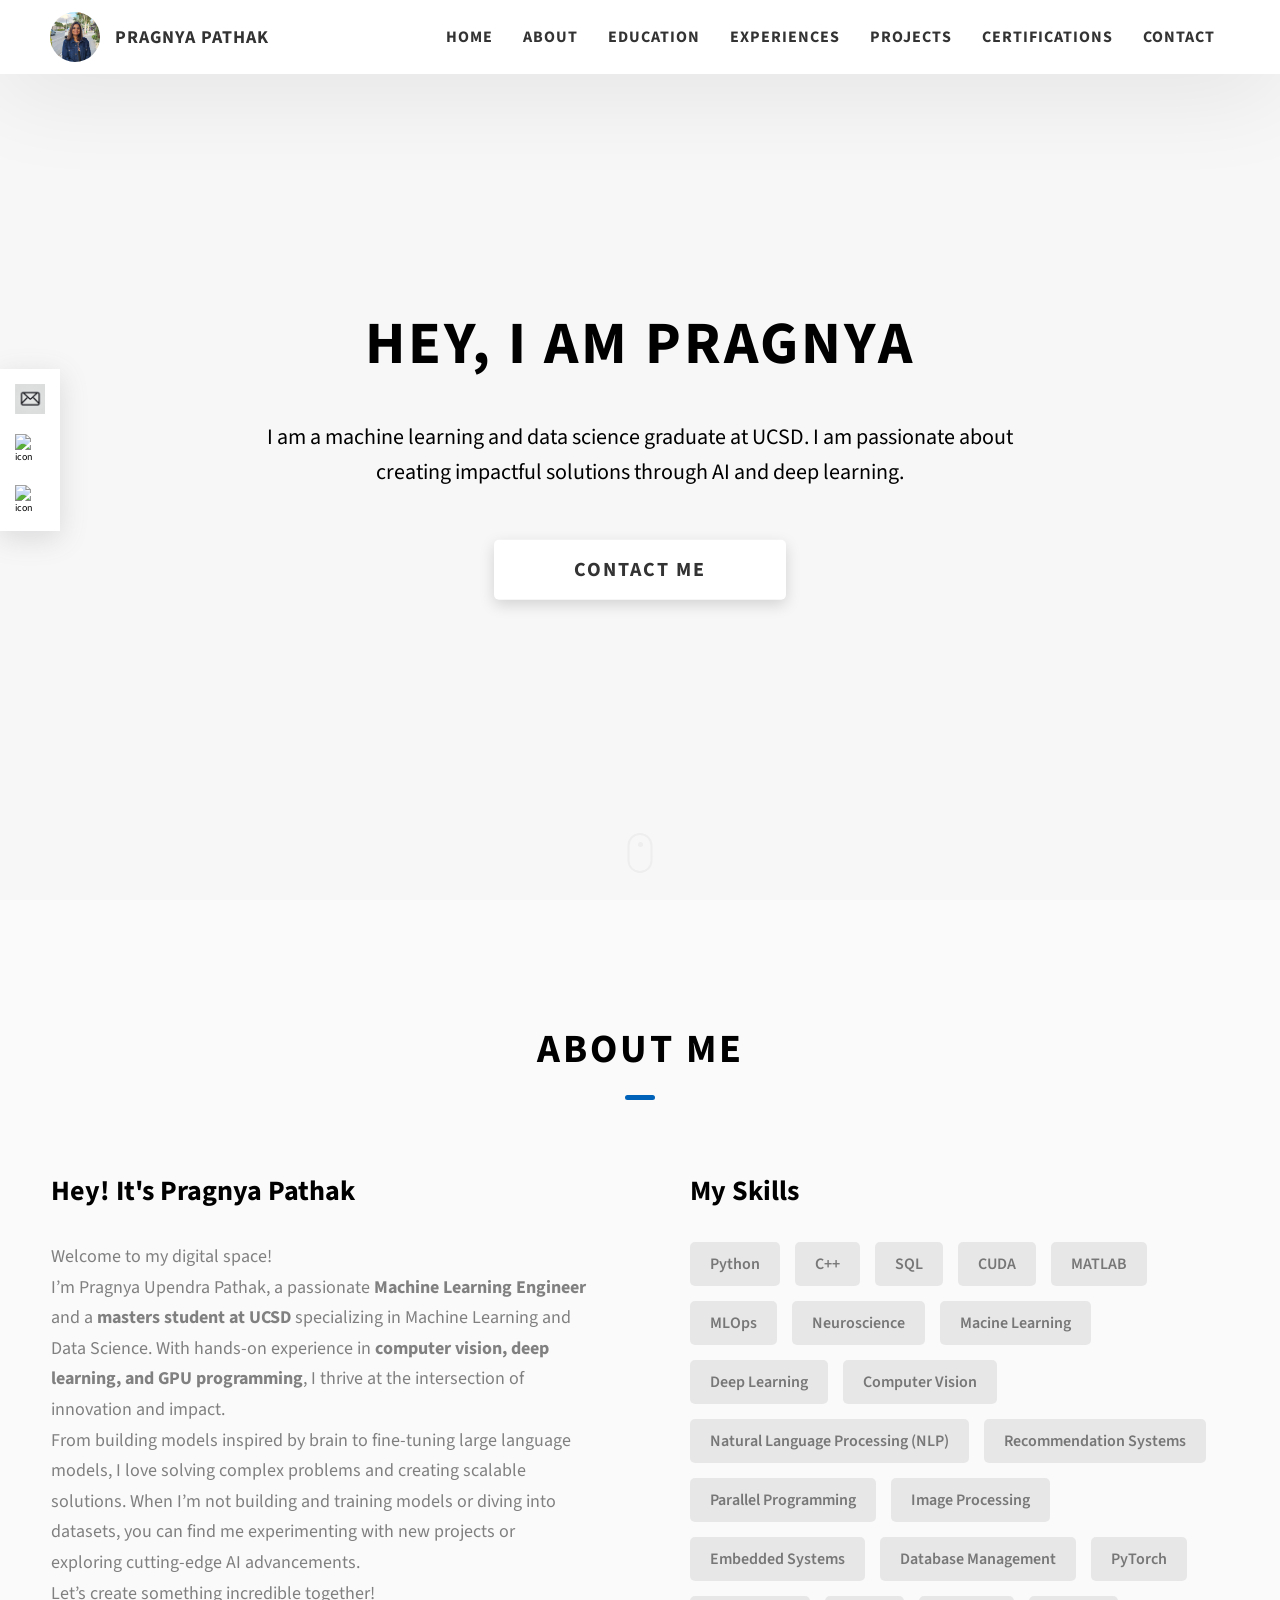
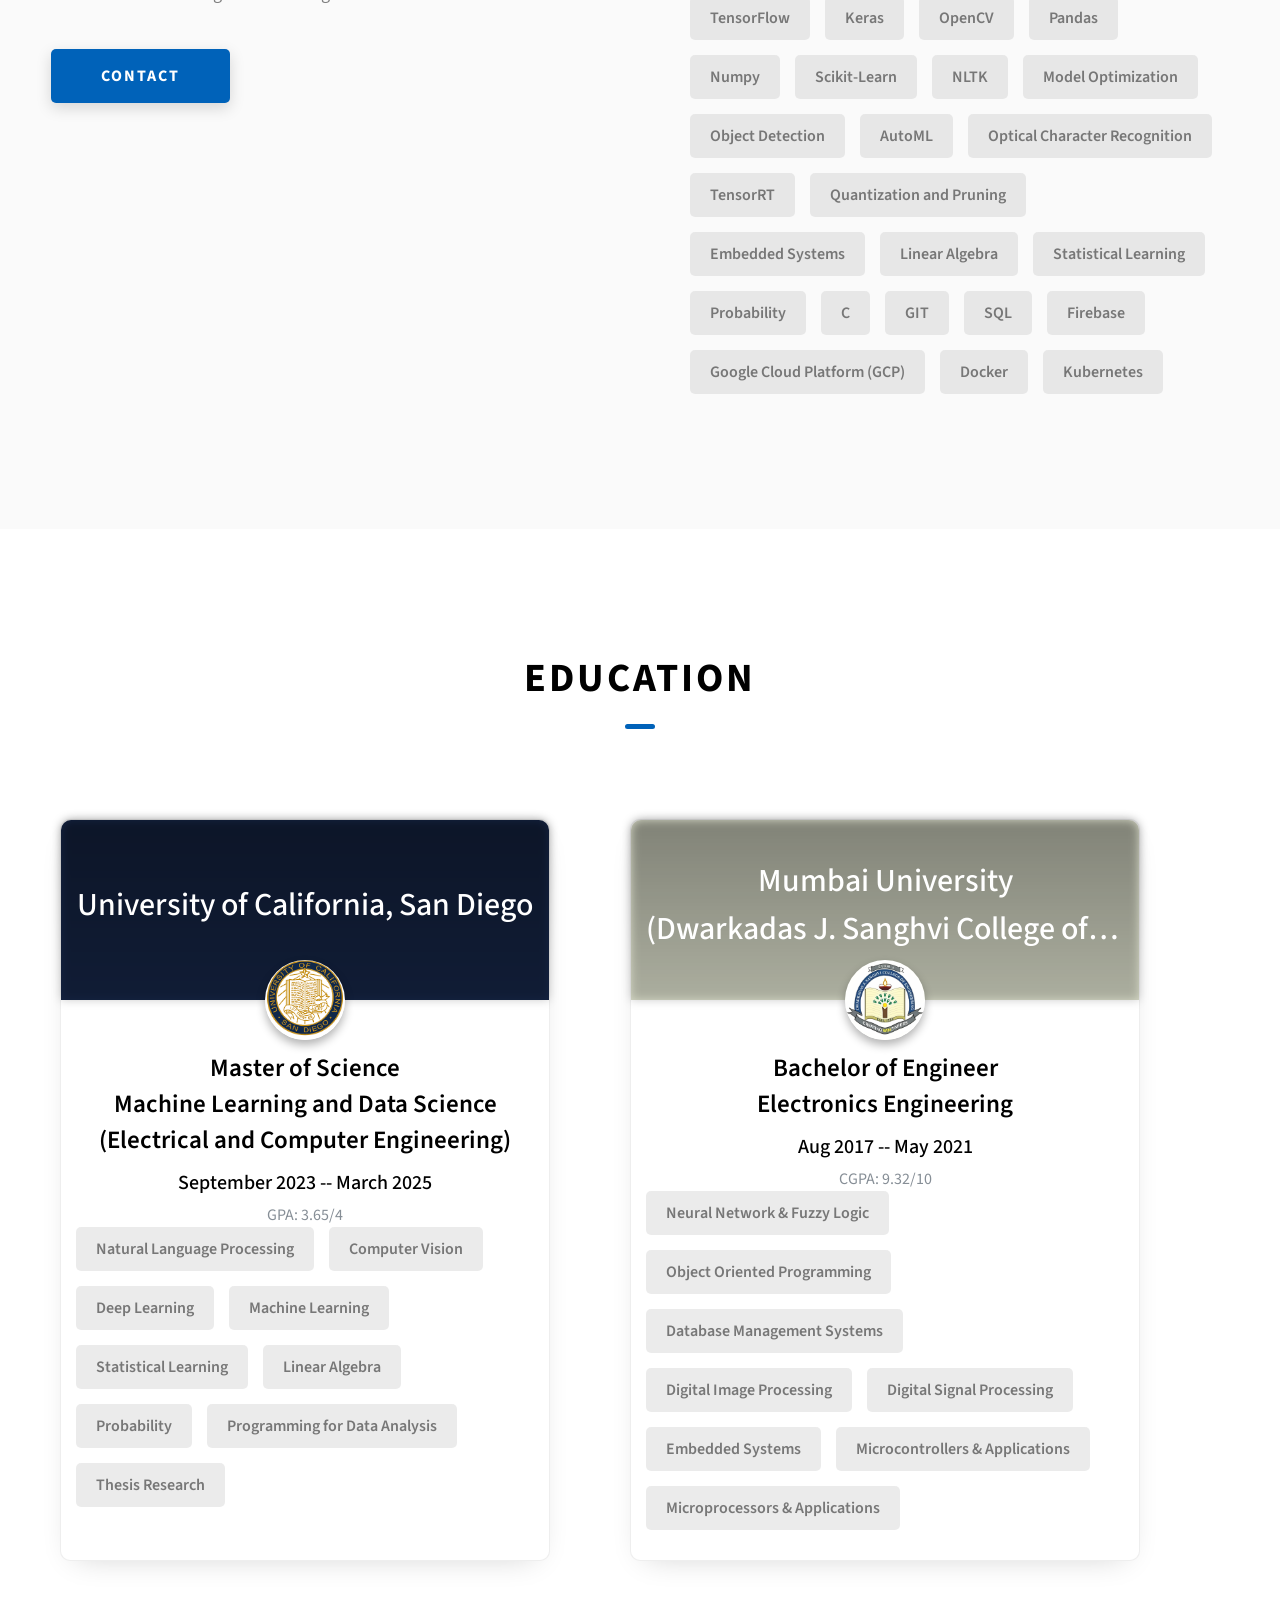
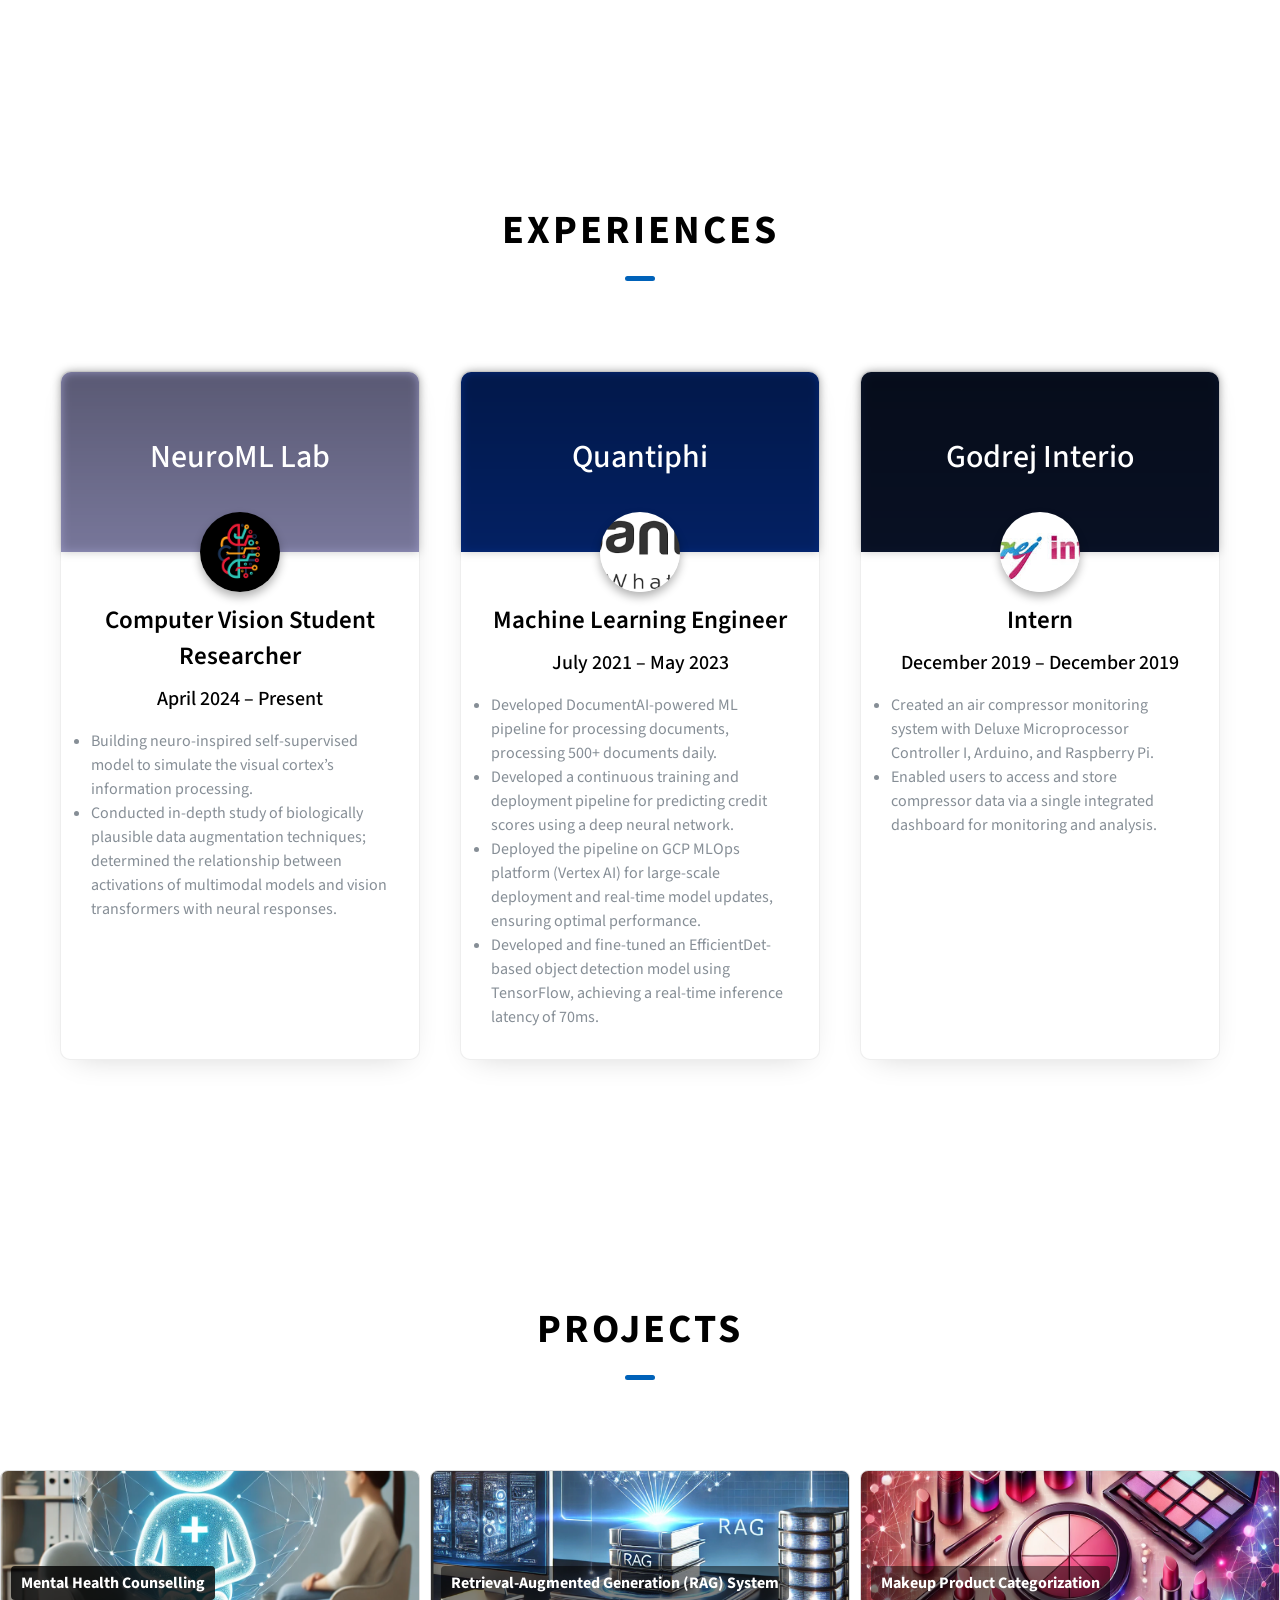
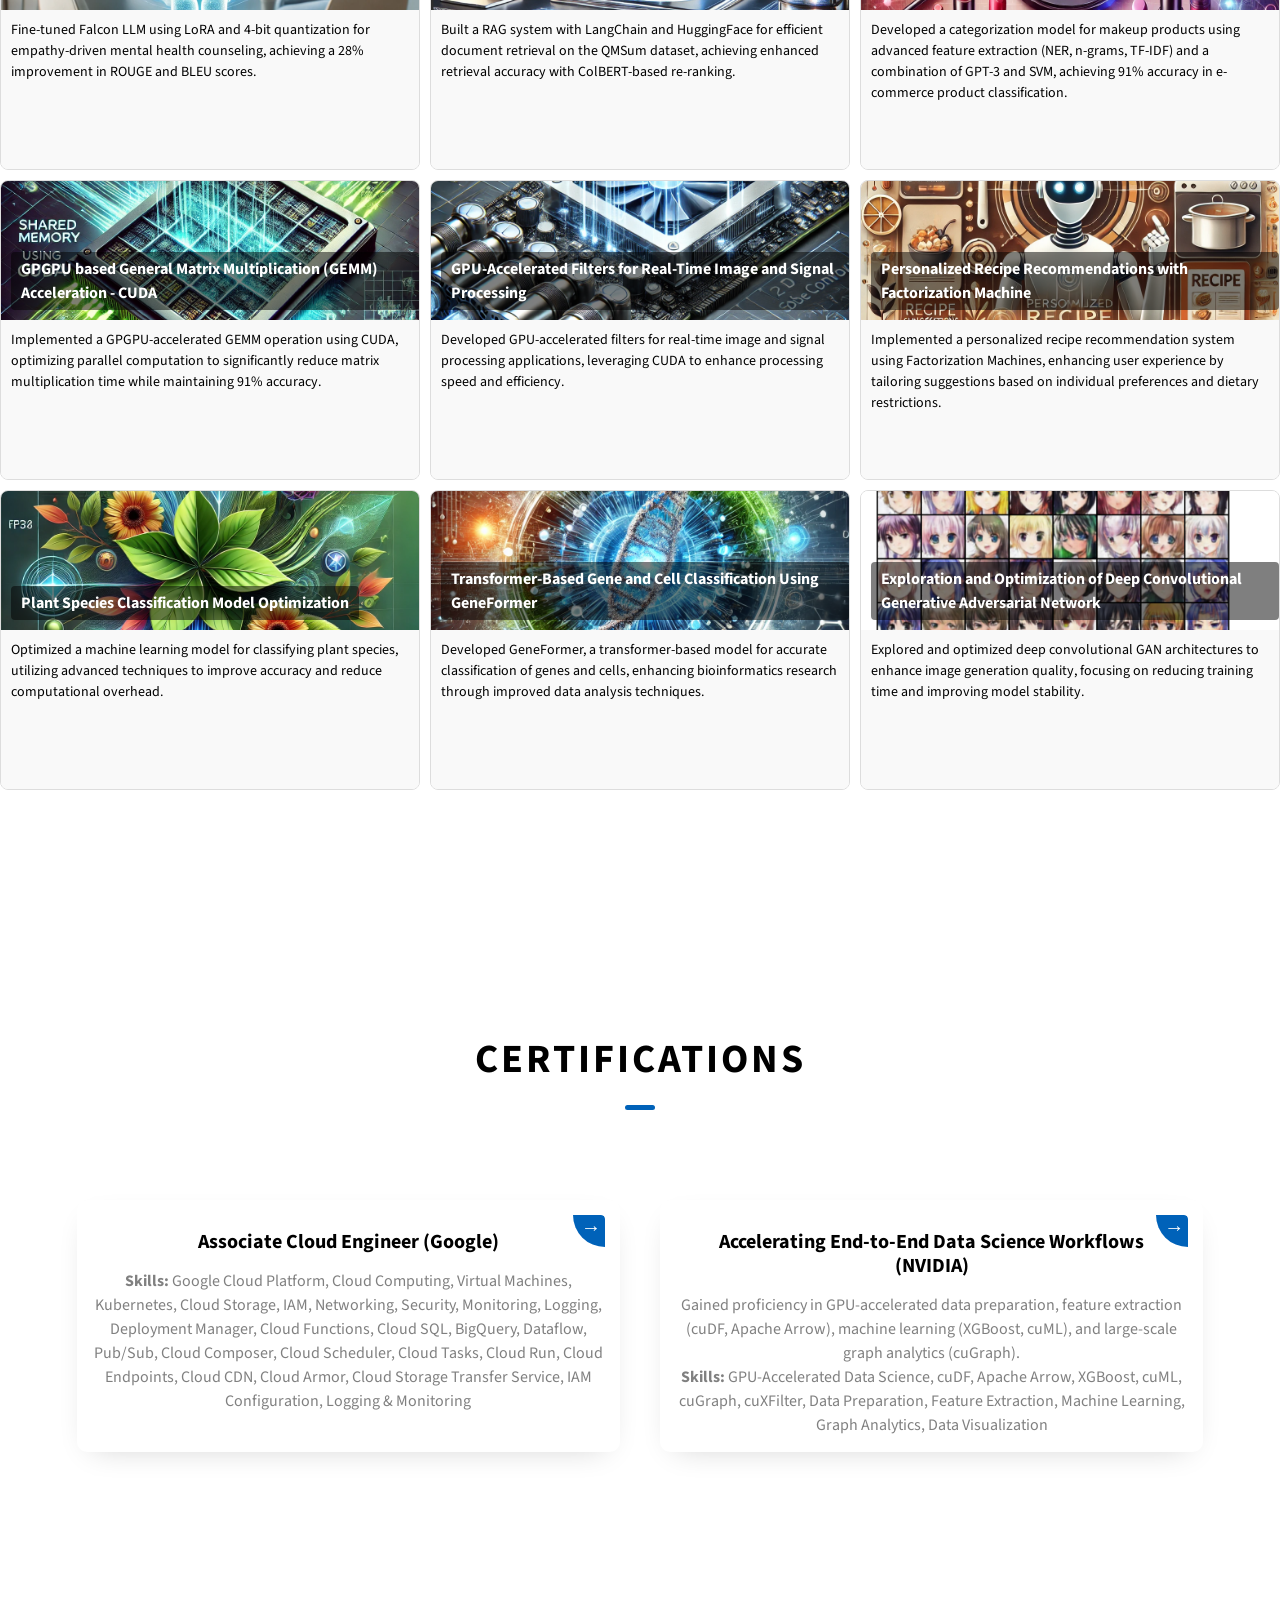
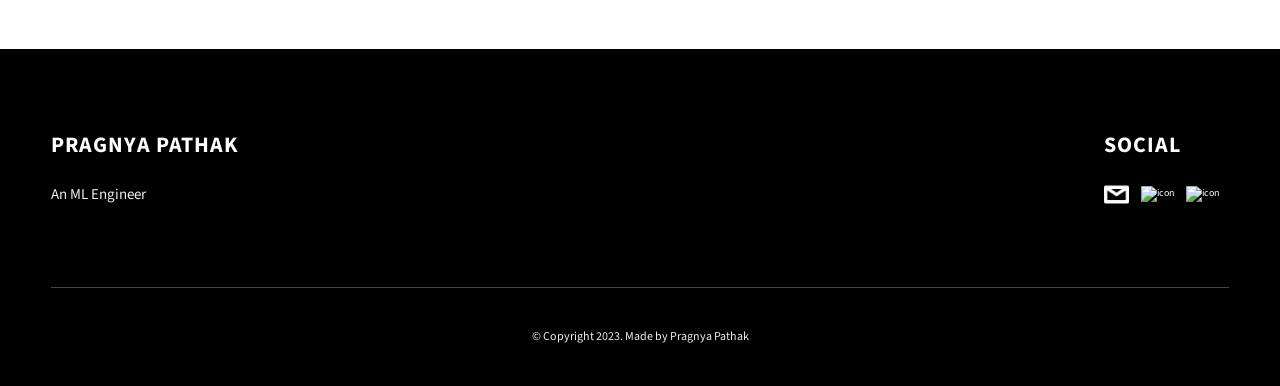
==== commit 92284ac1: "Update index.html" ====
--- a/index.html
+++ b/index.html
@@ -113,7 +113,7 @@
     </header>
     <section class="home-hero">
       <div class="home-hero__content">
-        <h1 class="heading-primary">Hey, I'm Pragnya</h1>
+        <h1 class="heading-primary">Hey, I am Pragnya</h1>
         <div class="home-hero__info">
           <p class="text-primary">
             I am a machine learning and data science graduate at UCSD. I am passionate about creating impactful solutions through AI and deep learning.
@@ -131,7 +131,7 @@
           </a>
         </div>
         <div class="home-hero__social">
-          <a href="https://www.linkedin.com/in/PragnyaPathak/" class="home-hero__social-icon-link" target="_blank">
+          <a href="https://www.linkedin.com/in/pragnya-pathak/" class="home-hero__social-icon-link" target="_blank">
             <img
               src="https://d33wubrfki0l68.cloudfront.net/d8e6e1e636531e28274a1b8b6d947b817f6145bd/d42d3/assets/svg/linkedin-dark.svg"
               alt="icon"
